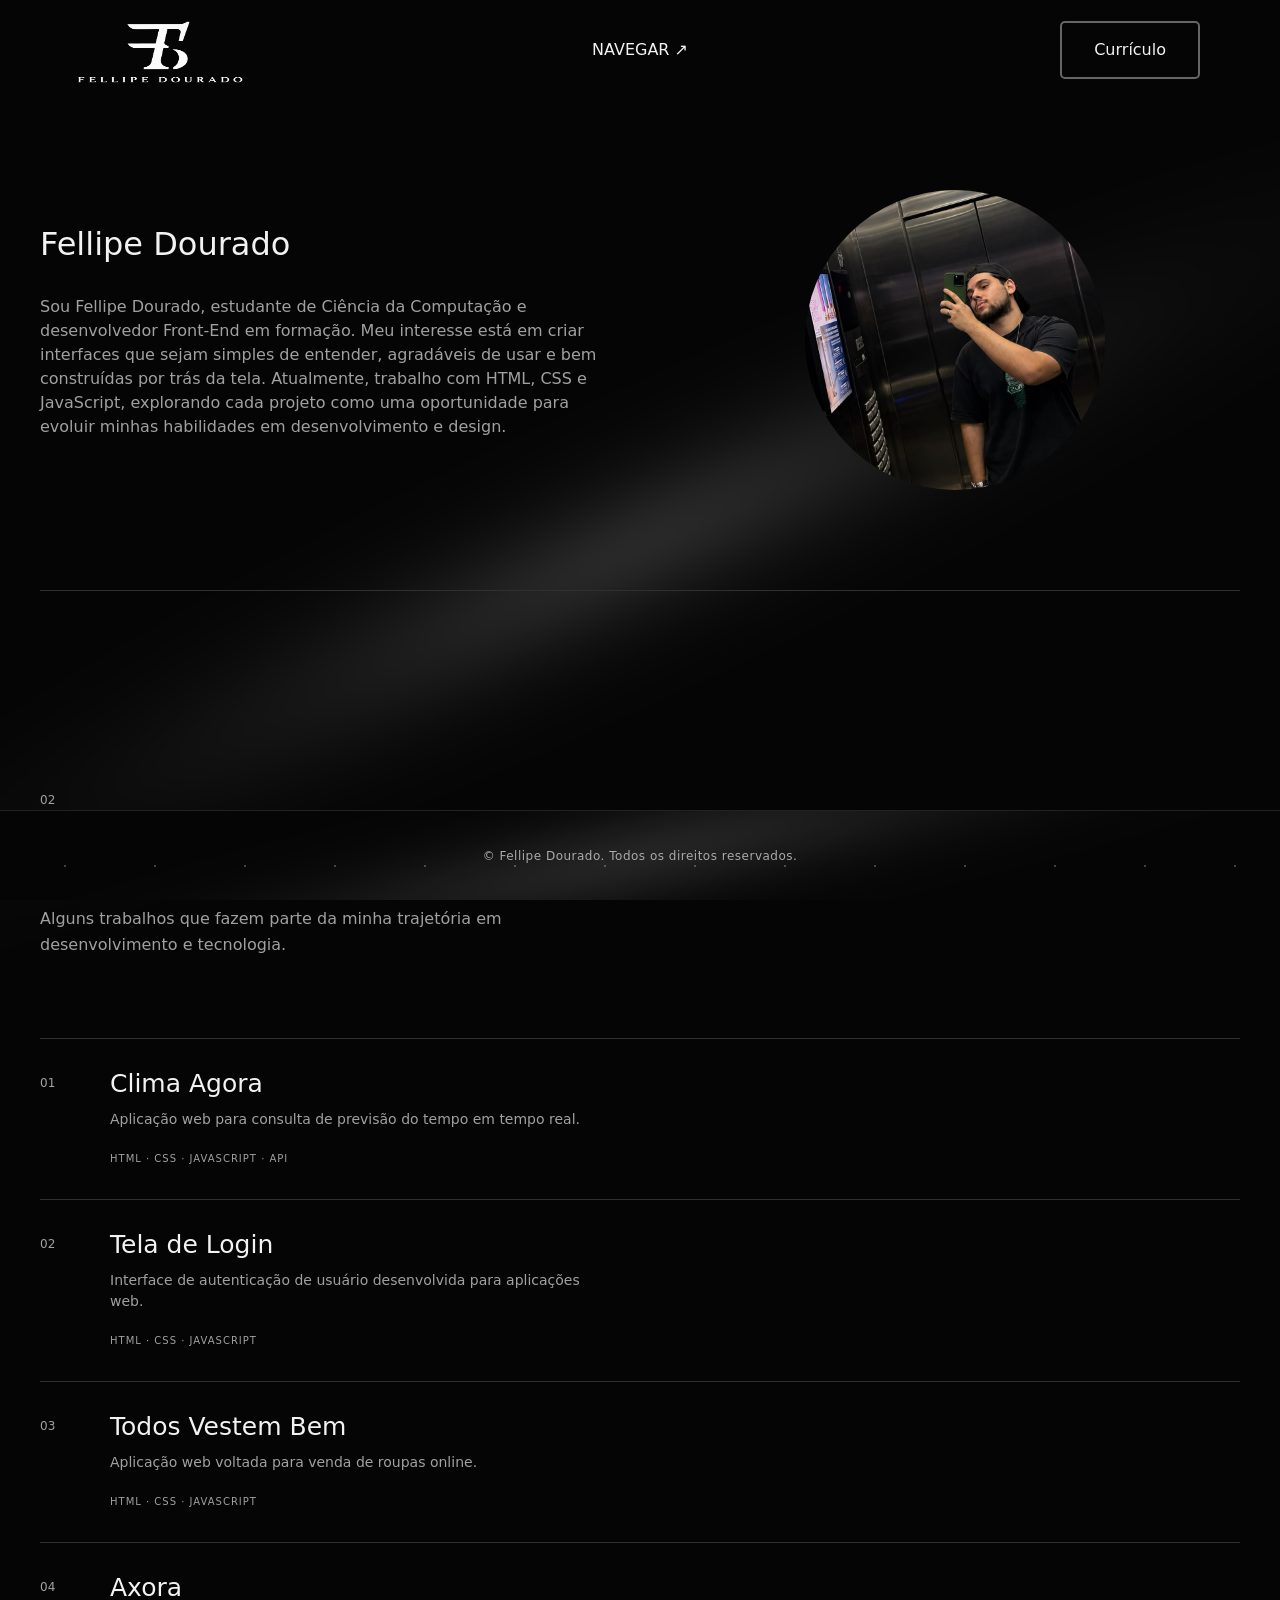
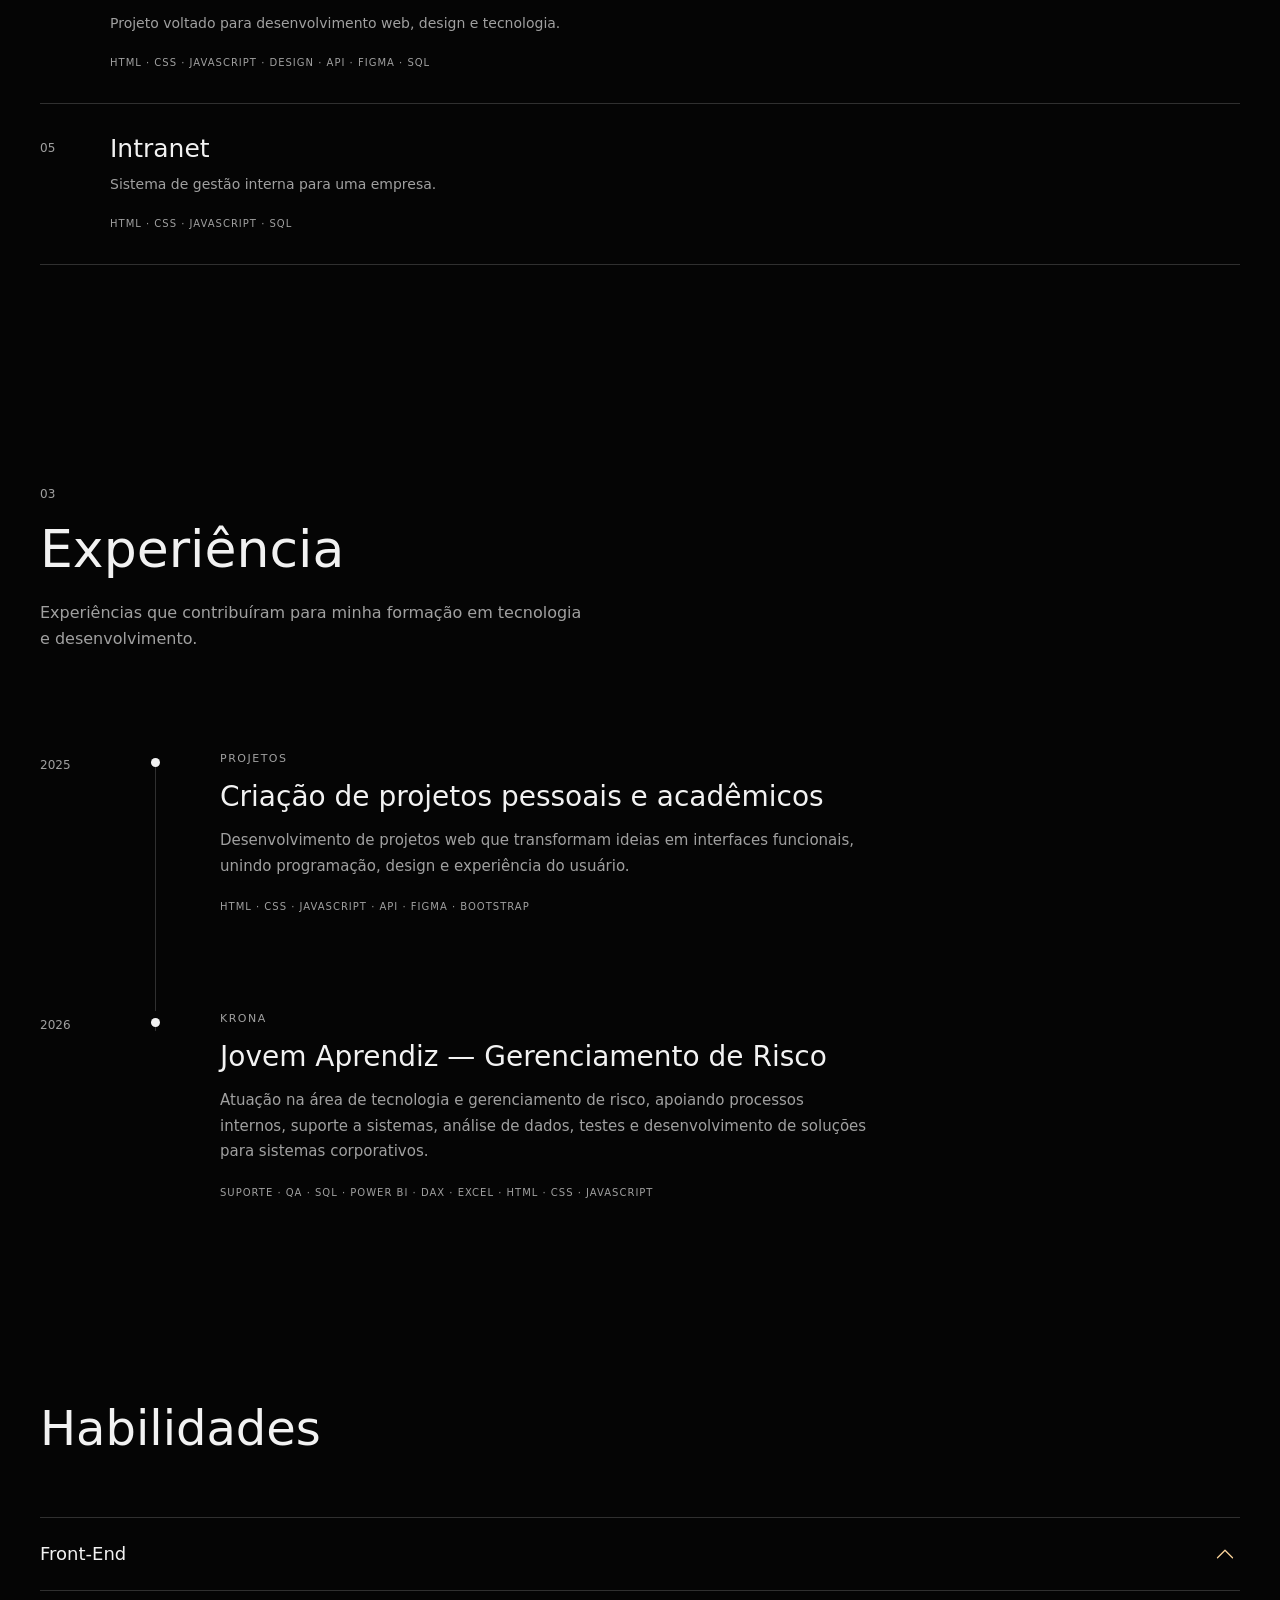
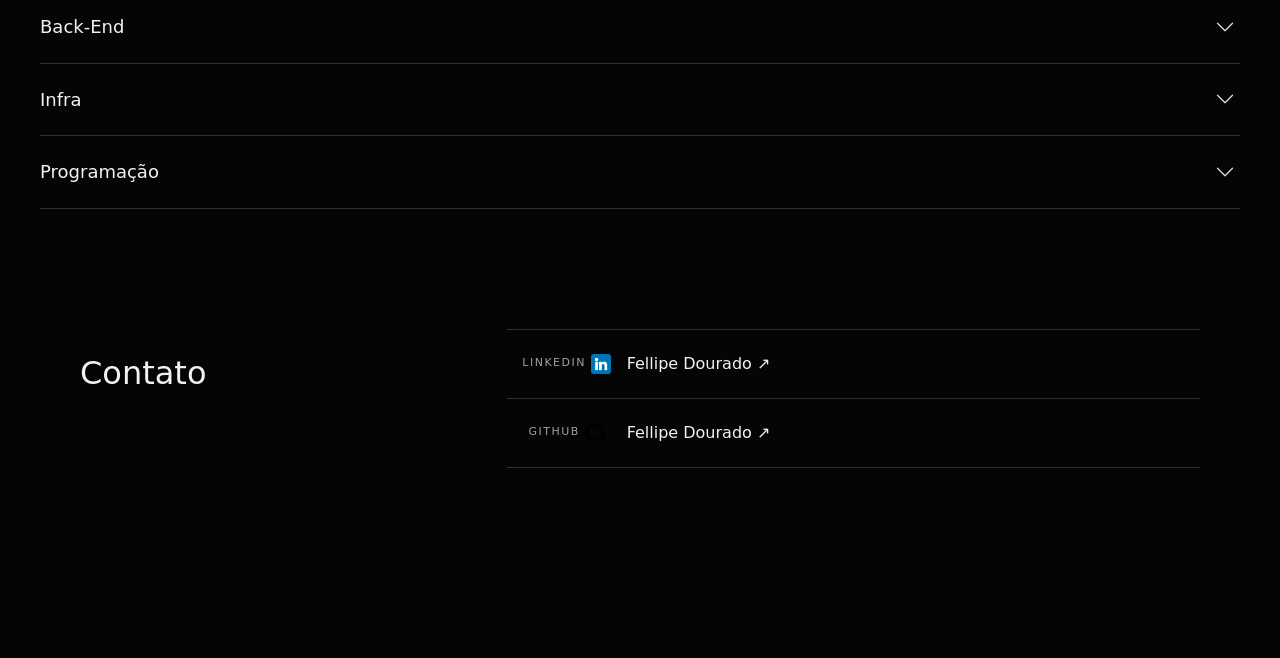
==== index.html @ dedada09 "feat: unificação da tela principal e separação do menu" ====
<!DOCTYPE html>
<html lang="pt-Br">
<head>
    <meta charset="UTF-8">
    <meta name="viewport" content="width=device-width, initial-scale=1.0">
    <link rel="stylesheet" href="./css/reset.css">
    <link rel="stylesheet" href="https://cdn.jsdelivr.net/npm/bootstrap@5.3.3/dist/css/bootstrap.min.css">
    <link rel="stylesheet" href="./css/style.css">
    <link rel="stylesheet" href="./css/habilidade.css">
    <link rel="stylesheet" href="./css/responsividade.css">

    <title>Portfólio</title>
</head>

<body>

<header> 
    <img class="logo" src="./assets/logo preta.png" alt="Logo do Portfólio">
     <button class="menu_botao" id="menuTrigger"> NAVEGAR
     <span>↗</span>
     </button>

      <nav class="menu" id="menu">
         <a href="index.html"> <span>01</span> SOBRE </a> 
         <a href="../html/projetos.html"> <span>02</span> PROJETOS </a>
          <a href="../html/experiencia.html"> <span>03</span> EXPERIÊNCIA </a>
           <a href="../html/habilidades.html"> <span>04</span> HABILIDADES </a>   
        </nav>
        <a class="curriculo" href="/curriculo/Fellipe_Dourado_-_Ciencia_da_Computacao.pdf" target="_blank" alt="curriculo">Currículo</a>
     </header>

    <main>
        <section class="sobre">

    <div class="sobre_texto">
        <h1>Fellipe Dourado</h1>
        <br>
        <p>
           Sou Fellipe Dourado, estudante de Ciência da Computação e desenvolvedor Front-End em formação. Meu interesse está em criar interfaces que sejam simples de entender, agradáveis de usar e bem construídas por trás da tela. Atualmente, trabalho com HTML, CSS e JavaScript, explorando cada projeto como uma oportunidade para evoluir minhas habilidades em desenvolvimento e design.
        </p>
    </div>
    <img 
        src="./assets/perfil.png" 
        alt="Foto de Fellipe Dourado"
        class="perfil">

</section>

    <section class="projetos">
        <div class="projetos_titulo">
            <span>02</span>
            <h2>Projetos</h2>
            <p>
                Alguns trabalhos que fazem parte da minha trajetória
                em desenvolvimento e tecnologia.
            </p>
        </div>

        <div class="projetos_lista">

            <a href="https://clima-agora-web.vercel.app/" class="projeto_item">
                <span class="projeto_numero">01</span>
                <div class="projeto_info">
                    <h3>Clima Agora</h3>
                    <p>
                        Aplicação web para consulta de previsão
                        do tempo em tempo real.
                    </p>
                    <span class="projeto_tecnologias">
                        HTML · CSS · JAVASCRIPT · API
                    </span>
                </div>
                <img
                    src="./assetsprojeto/projeto1.png"
                    alt="Projeto Clima Agora">

            </a>

            <a href="https://login-fellipe.vercel.app/" class="projeto_item">
                <span class="projeto_numero">02</span>
                <div class="projeto_info">
                    <h3>Tela de Login</h3>
                    <p>
                        Interface de autenticação de usuário
                        desenvolvida para aplicações web.
                    </p>
                    <span class="projeto_tecnologias">
                        HTML · CSS · JAVASCRIPT
                    </span>
                </div>
                <img
                    src="./assetsprojeto/projeto2.png"
                    alt="Projeto Tela de Login">
            </a>

            <a href="#" class="projeto_item">
                <span class="projeto_numero">03</span>
                <div class="projeto_info">
                    <h3>Todos Vestem Bem</h3>
                    <p>
                        Aplicação web voltada para venda
                        de roupas online.
                    </p>
                    <span class="projeto_tecnologias">
                        HTML · CSS · JAVASCRIPT
                    </span>
                </div>
                <img
                    src="./assetsprojeto/projeto4.png"
                    alt="Projeto Todos Vestem Bem">
            </a>

            <a href="https://axora-digital.vercel.app/" class="projeto_item">
                <span class="projeto_numero">04</span>
                <div class="projeto_info">
                    <h3>Axora</h3>
                    <p>
                        Projeto voltado para desenvolvimento
                        web, design e tecnologia.
                    </p>
                    <span class="projeto_tecnologias">
                        HTML · CSS · JAVASCRIPT · DESIGN · API · FIGMA · SQL
                    </span>
                </div>
                <img
                    src="./assetsprojeto/projeto3.png"
                    alt="Projeto Axora">
                 </a>

            <a href="#" class="projeto_item">
                <span class="projeto_numero">05</span>
                <div class="projeto_info">
                    <h3>Intranet</h3>
                    <p>
                        Sistema de gestão interna para
                        uma empresa.
                    </p>
                    <span class="projeto_tecnologias">
                        HTML · CSS · JAVASCRIPT · SQL
                    </span>
                </div>
                <img
                    src="./assetsprojeto/projeto5.png"
                    alt="Projeto Intranet">
            </a>
        </div>
    </section>

     <section class="experiencia">

        <div class="experiencia_titulo">
            <span>03</span>

            <h2>Experiência</h2>

            <p>
                Experiências que contribuíram para minha formação
                em tecnologia e desenvolvimento.
            </p>
        </div>


        <div class="experiencia_timeline">

            <div class="experiencia_item">

                <div class="experiencia_ano">
                    2025
                </div>

                <div class="experiencia_linha">
                    <span></span>
                </div>

                <div class="experiencia_conteudo">

                    <span class="experiencia_empresa">
                        PROJETOS
                    </span>

                    <h3>
                        Criação de projetos pessoais e acadêmicos
                    </h3>

                    <p>
                       Desenvolvimento de projetos web que transformam ideias em interfaces funcionais, unindo programação, design e experiência do usuário.
                    </p>

                    <div class="experiencia_tecnologias">
                     HTML · CSS · JAVASCRIPT · API · FIGMA · BOOTSTRAP
                    </div>

                </div>

            </div>


        <div class="experiencia_timeline">

            <div class="experiencia_item">

                <div class="experiencia_ano">
                    2026
                </div>

                <div class="experiencia_linha">
                    <span></span>
                </div>

                <div class="experiencia_conteudo">

                    <span class="experiencia_empresa">
                        KRONA
                    </span>

                    <h3>
                        Jovem Aprendiz — Gerenciamento de Risco
                    </h3>

                    <p>
                        Atuação na área de tecnologia e gerenciamento de risco, apoiando processos internos, suporte a sistemas, análise de dados, testes e desenvolvimento de soluções para sistemas corporativos.
                    </p>

                    <div class="experiencia_tecnologias">
                        SUPORTE · QA · SQL · POWER BI · DAX · EXCEL · HTML · CSS · JAVASCRIPT
                    </div>

                </div>

            </div>

    </section>

     <section class="apresentacao__conteudo">
      <h1 class="apresentacao__titulo">Habilidades</h1>

      <div class="accordion" id="accordionExample">

        <div class="accordion-item">
          <h2 class="accordion-header">
            <button class="accordion-button" type="button" data-bs-toggle="collapse" data-bs-target="#collapseFrontEnd"
              aria-expanded="true" aria-controls="collapseFrontEnd">
              Front-End
            </button>
          </h2>
          <div id="collapseFrontEnd" class="accordion-collapse collapse" data-bs-parent="#accordionExample">
            <div class="accordion-body">
              <div id="carouselFrontEnd" class="carousel slide" data-bs-ride="carousel" data-bs-interval="3000">
                <div class="carousel-inner">
                  <div class="carousel-item active">
                    <img src="./front-end/Captura de tela 2025-10-29 154836.png" class="d-block w-100" alt="Html e css">
                  </div>
                  <div class="carousel-item">
                    <img src="./front-end/Captura de tela 2025-10-29 155421.png" class="d-block w-100" alt="Html e css">
                  </div>
                  <div class="carousel-item">
                    <img src="./front-end/Captura de tela 2025-10-29 160005.png" class="d-block w-100" alt="Html e css">
                  </div>
                 <div class="carousel-item">
                    <img src="./front-end/Captura de tela 2025-10-29 160130.png" class="d-block w-100" alt="Html e css">
                  </div>
                </div>
                <button class="carousel-control-prev" type="button" data-bs-target="#carouselFrontEnd"
                  data-bs-slide="prev">
                  <span class="carousel-control-prev-icon" aria-hidden="true"></span>
                  <span class="visually-hidden">Previous</span>
                </button>
                <button class="carousel-control-next" type="button" data-bs-target="#carouselFrontEnd"
                  data-bs-slide="next">
                  <span class="carousel-control-next-icon" aria-hidden="true"></span>
                  <span class="visually-hidden">Next</span>
                </button>
              </div>
            </div>
          </div>
        </div>

        <div class="accordion-item">
          <h2 class="accordion-header">
            <button class="accordion-button collapsed" type="button" data-bs-toggle="collapse"
              data-bs-target="#collapseBackEnd" aria-expanded="false" aria-controls="collapseBackEnd">
              Back-End
            </button>
          </h2>
          <div id="collapseBackEnd" class="accordion-collapse collapse" data-bs-parent="#accordionExample">
            <div class="accordion-body">
              <div id="carouselBackEnd" class="carousel slide" data-bs-ride="carousel" data-bs-interval="3000">
                <div class="carousel-inner">
                  <div class="carousel-item active">
                    <img src="./back-end/Captura de tela 2025-10-29 162843.png" class="d-block w-100" alt="Python">
                  </div>
                  <div class="carousel-item">
                    <img src="./back-end/Captura de tela 2025-10-29 162901.png" class="d-block w-100" alt="Python">
                  </div>
                </div>
                <button class="carousel-control-prev" type="button" data-bs-target="#carouselBackEnd"
                  data-bs-slide="prev">
                  <span class="carousel-control-prev-icon" aria-hidden="true"></span>
                  <span class="visually-hidden">Previous</span>
                </button>
                <button class="carousel-control-next" type="button" data-bs-target="#carouselBackEnd"
                  data-bs-slide="next">
                  <span class="carousel-control-next-icon" aria-hidden="true"></span>
                  <span class="visually-hidden">Next</span>
                </button>
              </div>
            </div>
          </div>
        </div>

        <div class="accordion-item">
          <h2 class="accordion-header">
            <button class="accordion-button collapsed" type="button" data-bs-toggle="collapse"
              data-bs-target="#collapseInfra" aria-expanded="false" aria-controls="collapseInfra">
              Infra
            </button>
          </h2>
          <div id="collapseInfra" class="accordion-collapse collapse" data-bs-parent="#accordionExample">
            <div class="accordion-body">
              <div id="carouselInfra" class="carousel slide" data-bs-ride="carousel" data-bs-interval="3000">
                <div class="carousel-inner">
                  <div class="carousel-item active">
                    <img src="./infra/Captura de tela 2025-10-29 163323.png" class="d-block w-100" alt="Hardware">
                  </div>
                  <div class="carousel-item">
                    <img src="./infra/Captura de tela 2025-10-29 163337.png" class="d-block w-100" alt="Redes">
                  </div>
                <div class="carousel-item">
                    <img src="./infra/Captura de tela 2025-10-29 163347.png" class="d-block w-100" alt="Redes">
                  </div>
                <div class="carousel-item">
                    <img src="./infra/Captura de tela 2025-10-29 165647.png" class="d-block w-100" alt="Git e Github">
                  </div>
                </div>
                <button class="carousel-control-prev" type="button" data-bs-target="#carouselInfra"
                  data-bs-slide="prev">
                  <span class="carousel-control-prev-icon" aria-hidden="true"></span>
                  <span class="visually-hidden">Previous</span>
                </button>
                <button class="carousel-control-next" type="button" data-bs-target="#carouselInfra"
                  data-bs-slide="next">
                  <span class="carousel-control-next-icon" aria-hidden="true"></span>
                  <span class="visually-hidden">Next</span>
                </button>
              </div>
            </div>
          </div>
        </div>

        <div class="accordion-item">
          <h2 class="accordion-header">
            <button class="accordion-button collapsed" type="button" data-bs-toggle="collapse"
              data-bs-target="#collapseProgramacao" aria-expanded="false" aria-controls="collapseProgramacao">
              Programação
            </button>
          </h2>
          <div id="collapseProgramacao" class="accordion-collapse collapse" data-bs-parent="#accordionExample">
            <div class="accordion-body">
              <div id="carouselProgramacao" class="carousel slide" data-bs-ride="carousel" data-bs-interval="3000">
                <div class="carousel-inner">
                  <div class="carousel-item active">
                    <img src="./logica/Captura de tela 2025-10-29 165916.png" class="d-block w-100" alt="Logíca de Programação">
                  </div>
                  <div class="carousel-item">
                    <img src="./logica/Captura de tela 2025-10-29 165940.png" class="d-block w-100" alt="Logíca de Programação">
                  </div>
                <div class="carousel-item">
                    <img src="./logica/Captura de tela 2025-10-29 170003.png" class="d-block w-100" alt="Logíca de Programação">
                  </div>
                </div>
                <button class="carousel-control-prev" type="button" data-bs-target="#carouselProgramacao"
                  data-bs-slide="prev">
                  <span class="carousel-control-prev-icon" aria-hidden="true"></span>
                  <span class="visually-hidden">Previous</span>
                </button>
                <button class="carousel-control-next" type="button" data-bs-target="#carouselProgramacao"
                  data-bs-slide="next">
                  <span class="carousel-control-next-icon" aria-hidden="true"></span>
                  <span class="visually-hidden">Next</span>
                </button>
              </div>
            </div>
          </div>
        </div>

      </div>
    </section>

         <section id="contato" class="contato">
    <div class="contato_titulo">
        <h2>Contato</h2>
    </div>

    <div class="contato_links">
        <a href="https://www.linkedin.com/in/fedorado/" 
           target="_blank" 
           class="contato_item">

            <span>LINKEDIN <img class="icone" src="./assets/linkedin (1).png" alt="Logo do LinkedIn"></span>
            <p>Fellipe Dourado ↗</p>
        </a>
        <a href="https://github.com/FellipeDourado" 
           target="_blank" 
           class="contato_item">
        <span>GITHUB <img class="icone" src="./assets/github (1).png" alt="Logo do GitHub"></span>
            <p>Fellipe Dourado ↗</p>
        </a>

    </div>

  <script src="../script.js"></script>
  <script src="https://cdn.jsdelivr.net/npm/bootstrap@5.3.3/dist/js/bootstrap.bundle.min.js"
    integrity="sha384-YvpcrYf0tY3lHB60NNkmXc5s9fDVZLESaAA55NDzOxhy9GkcIdslK1eN7N6jIeHz"
    crossorigin="anonymous"></script>

</section>
    </main>
    <footer>
        <p>&copy; <span id="ano-atual"></span> Fellipe Dourado. Todos os direitos reservados.</p>
    </footer>

<script src="script.js"></script>
</body>
</html>
---- css/style.css ----
:root {
    --cor-primaria: #F2F2F2; /* texto */
    --cor-secundaria: #A0A0A0; /* texto secundário */
    --cor-terciaria-hover: #DADADA; /* segundaria */
    --cor-quaternaria: #303030; /* bordas */
    --cor-quaternaria-hover: #666666; /* bordas hover */
    --cor-quinaria: transparent; /* botões */
    --cor-quinaria-hover: #F2F2F2; /* botões hover */
    --cor-sextaria: #F2F2F2; /* texto botões */
    --cor-sextaria-hover: #050505; /* texto botões hover */
    --cor-settaria: #D0D0D0; /* links */
}

header {
    width: 100%;
    height: 100px;
    display: grid;
    grid-template-columns: 1fr 1fr 1fr;
    grid-template-rows: 100px;
}

body {
    min-height: 100vh;
    margin: 0;
    padding: 24px 32px;
}

body {
    position: relative;
    width: 100%;
    min-height: 100vh;
    margin: 0;
    padding: 0 40px 70px;
    background: #050505;
    color: #fff;
    overflow-x: hidden;
}

body::before {
    content: "";
    position: fixed;
    width: 160%;
    height: 280px;
    top: 45%;
    left: -30%;

    background:
        radial-gradient(
            ellipse at center,
            rgba(255, 255, 255, 0.18) 0%,
            rgba(180, 180, 180, 0.10) 25%,
            rgba(100, 100, 100, 0.05) 45%,
            transparent 70%
        );

    filter: blur(25px);
    transform: rotate(-25deg);
    pointer-events: none;
    z-index: -1;
}

.logo {
    grid-column: 1;
    grid-row: 1;
    align-self: center;
    justify-self: start;
    width: 240px;
    height: 105px;
    border-radius: 4%;
    background-color: transparent;
}

.curriculo {
    grid-column: 3;
    grid-row: 1;
    align-self: center;
    justify-self: end;
    margin: 0 70px 0 0;
    display: flex;
    justify-content: center;
    align-items: center;
    background-color: var(--cor-quinaria);
    color: var(--cor-sextaria);
    border: solid 2px var(--cor-quaternaria-hover);
    border-radius: 5px;
    text-decoration: none;
    text-align: center;
    padding: 15px 32px;
    font-size: 16px;
    cursor: pointer;
    transition:
        color 0.3s ease,
        background-color 0.3s ease,
        border-color 0.3s ease;
}

.curriculo:hover {
    color: var(--cor-sextaria-hover);
    background-color: var(--cor-quinaria-hover);
    border-color: var(--cor-quinaria-hover);
}

.menu_botao {
    grid-column: 2;
    grid-row: 1;
    align-self: center;
    justify-self: center;
    margin: 0;
    background-color: var(--cor-quinaria);
    color: var(--cor-sextaria);
    border: none;
    border-radius: 5px;
    text-decoration: none;
    text-align: center;
    padding: 15px 32px;
    font-size: 16px;
    cursor: pointer;
    justify-content: center;
    align-items: center;
    transition: color 0.3s ease;
}

.menu_botao:hover {
    color: var(--cor-terciaria-hover);
}

.menu {
    position: absolute;
    top: 95px;
    left: 50%;
    width: 300px;
    display: flex;
    flex-direction: column;
    transform: translateX(-50%);
    opacity: 0;
    visibility: hidden;
    transition:
        opacity 0.3s ease,
        visibility 0.3s ease;
    z-index: 5;
}

.menu.ativo {
    opacity: 1;
    visibility: visible;
}

.menu a {
    display: flex;
    align-items: center;
    gap: 15px;
    padding: 13px 0;
    border-bottom: 1px solid var(--cor-quaternaria);
    color: var(--cor-settaria);
    text-decoration: none;
    font-size: 14px;
    transition:
        padding-left 0.2s ease,
        color 0.2s ease;
}

.menu a:first-child {
    border-top: 1px solid var(--cor-quaternaria);
}

.menu a:hover {
    padding-left: 8px;
    color: var(--cor-terciaria-hover);
}

.menu a span {
    color: var(--cor-secundaria);
    font-size: 11px;
}

.sobre {
    display: grid;
    grid-template-columns: 1fr 1fr;
    align-items: center;
    gap: 60px;
    margin-top: 90px;
    padding-bottom: 100px;
    border-bottom: 1px solid var(--cor-quaternaria);
    margin-bottom: 100px;
}

h1 {
    grid-column: 1;
    color: var(--cor-primaria);
    font-size: 32px;
    font-weight: 500;
}

.sobre_texto {
    grid-column: 1;
    color: var(--cor-secundaria);
}

.perfil {
    grid-column: 2;
    width: 300px;
    height: 300px;
    object-fit: cover;
    border-radius: 50%;
    justify-self: center;
    align-self: center;
}

.contato {
    width: 100%;
    max-width: 1200px;
    margin: 0 auto;
    padding: 120px 40px;
    display: grid;
    grid-template-columns: 1fr 2fr;
    gap: 80px;
}

.contato_titulo {
    grid-column: 1;
}

.contato_titulo span {
    font-size: 12px;
    letter-spacing: 2px;
    color: var(--cor-secundaria);
}

.contato_titulo h2 {
    margin-top: 25px;
    color: var(--cor-primaria);
    font-size: 32px;
    font-weight: 500;
}

.contato_links {
    grid-column: 2;
    display: flex;
    flex-direction: column;
}

.contato_item {
    display: grid;
    grid-template-columns: 120px 1fr;
    align-items: center;
    padding: 22px 0;
    border-bottom: 1px solid var(--cor-quaternaria);
    color: var(--cor-primaria);
    text-decoration: none;
    transition:
        padding-left 0.25s ease,
        color 0.25s ease;
}

.contato_item:first-child {
    border-top: 1px solid var(--cor-quaternaria);
}

.contato_item:hover {
    padding-left: 10px;
    color: var(--cor-terciaria-hover);
}

.contato_item span {
    font-size: 11px;
    letter-spacing: 1.5px;
    color: var(--cor-secundaria);
    display: flex;
    align-items: center;
    justify-content: center;
}

.contato_item p {
    margin: 0;
    color: inherit;
    font-size: 16px;
}

.icone {
    width: 20px;
    height: 20px;
    margin-left: 5px;
}

.projetos {
    width: 100%;
    max-width: 1200px;
    margin: 0 auto;
    padding: 100px 0 120px;
}

.projetos_titulo {
    margin-bottom: 80px;
}

.projetos_titulo > span {
    display: block;
    margin-bottom: 15px;
    color: var(--cor-secundaria);
    font-size: 12px;
}

.projetos_titulo h2 {
    margin: 0 0 20px;
    color: var(--cor-primaria);
    font-size: 52px;
    font-weight: 500;
}

.projetos_titulo p {
    max-width: 550px;
    margin: 0;
    color: var(--cor-secundaria);
    font-size: 16px;
    line-height: 1.6;
}

.projetos_lista {
    width: 100%;
}

.projeto_item {
    position: relative;
    min-height: 160px;
    display: grid;
    grid-template-columns: 70px 1fr 50px;
    align-items: center;
    padding: 30px 0;
    border-top: 1px solid var(--cor-quaternaria);
    color: var(--cor-primaria);
    text-decoration: none;
    transition:
        padding 0.3s ease,
        color 0.3s ease;
}

.projeto_item:last-child {
    border-bottom: 1px solid var(--cor-quaternaria);
}

.projeto_item:hover {
    padding-left: 10px;
}

.projeto_numero {
    align-self: start;
    padding-top: 5px;
    color: var(--cor-secundaria);
    font-size: 12px;
}

.projeto_info h3 {
    margin: 0 0 10px;
    color: var(--cor-primaria);
    font-size: 25px;
    font-weight: 500;
}

.projeto_info p {
    max-width: 500px;
    margin: 0 0 15px;
    color: var(--cor-secundaria);
    font-size: 14px;
    line-height: 1.5;
}

.projeto_tecnologias {
    color: var(--cor-secundaria);
    font-size: 10px;
    letter-spacing: 1px;
}

.projeto_seta {
    justify-self: end;
    color: var(--cor-primaria);
    font-size: 22px;
    transition:
        transform 0.3s ease,
        color 0.3s ease;
}

.projeto_item:hover .projeto_seta {
    color: var(--cor-terciaria-hover);
    transform: translate(5px, -5px);
}

.projeto_item img {
    position: absolute;
    top: 50%;
    right: 80px;
    width: 300px;
    height: 190px;
    object-fit: cover;
    transform: translateY(-45%) rotate(2deg);
    opacity: 0;
    visibility: hidden;
    pointer-events: none;
    box-shadow: 0 15px 40px rgba(0, 0, 0, 0.15);
    transition:
        opacity 0.3s ease,
        transform 0.3s ease,
        visibility 0.3s ease;
    z-index: 2;
}

.projeto_item:hover img {
    opacity: 1;
    visibility: visible;
    transform: translateY(-50%) rotate(0deg);
}

.experiencia {
    width: 100%;
    max-width: 1200px;
    margin: 0 auto;
    padding: 100px 0 120px;
}

.experiencia_titulo {
    margin-bottom: 100px;
}

.experiencia_titulo > span {
    display: block;
    margin-bottom: 15px;
    color: var(--cor-secundaria);
    font-size: 12px;
}

.experiencia_titulo h2 {
    margin: 0 0 20px;
    color: var(--cor-primaria);
    font-size: 52px;
    font-weight: 500;
}

.experiencia_titulo p {
    max-width: 550px;
    margin: 0;
    color: var(--cor-secundaria);
    font-size: 16px;
    line-height: 1.6;
}

.experiencia_timeline {
    width: 100%;
}

.experiencia_item {
    display: grid;
    grid-template-columns: 100px 30px 1fr;
    min-height: 260px;
}

.experiencia_ano {
    padding-top: 5px;
    color: var(--cor-secundaria);
    font-size: 12px;
}

.experiencia_linha {
    position: relative;
    display: flex;
    justify-content: center;
}

.experiencia_linha::before {
    content: "";
    position: absolute;
    top: 10px;
    bottom: 0;
    width: 1px;
    background-color: var(--cor-quaternaria);
}

.experiencia_item:last-child .experiencia_linha::before {
    bottom: auto;
    height: 10px;
}

.experiencia_linha span {
    position: relative;
    width: 9px;
    height: 9px;
    margin-top: 7px;
    background-color: var(--cor-primaria);
    border-radius: 50%;
    z-index: 1;
}

.experiencia_conteudo {
    padding: 0 0 80px 50px;
}

.experiencia_empresa {
    display: block;
    margin-bottom: 12px;
    color: var(--cor-secundaria);
    font-size: 11px;
    letter-spacing: 1.5px;
}

.experiencia_conteudo h3 {
    margin: 0 0 15px;
    color: var(--cor-primaria);
    font-size: 28px;
    font-weight: 500;
}

.experiencia_conteudo p {
    max-width: 650px;
    margin: 0 0 20px;
    color: var(--cor-secundaria);
    font-size: 15px;
    line-height: 1.7;
}

.experiencia_tecnologias {
    color: var(--cor-secundaria);
    font-size: 10px;
    letter-spacing: 1px;
}

footer {
    position: fixed;
    bottom: 0;
    left: 0;
    width: 100%;
    height: 90px;

    display: flex;
    align-items: center;
    justify-content: center;

    overflow: hidden;

    background: #050505;
    border-top: 1px solid #222;

    z-index: 10;
}

footer::before {
    content: "";
    position: absolute;
    width: 150%;
    height: 180px;
    top: -45px;
    left: -25%;

    background:
        radial-gradient(
            ellipse at center,
            rgba(255, 255, 255, 0.18) 0%,
            rgba(180, 180, 180, 0.09) 25%,
            rgba(100, 100, 100, 0.04) 45%,
            transparent 70%
        );

    filter: blur(20px);
    transform: rotate(-12deg);

    pointer-events: none;
}

footer::after {
    content: "";
    position: absolute;
    inset: 0;

    background-image:
        radial-gradient(circle, rgba(255,255,255,.8) 1px, transparent 1px),
        radial-gradient(circle, rgba(255,255,255,.5) 1px, transparent 1px),
        radial-gradient(circle, rgba(255,255,255,.3) 1px, transparent 1px);

    background-size:
        90px 90px,
        150px 150px,
        220px 220px;

    background-position:
        20px 10px,
        70px 40px,
        120px 20px;

    opacity: 0.3;

    pointer-events: none;
}

footer p {
    position: relative;
    z-index: 2;

    margin: 0;

    color: #aaa;
    font-size: 12px;
    letter-spacing: 0.5px;
}
---- css/habilidade.css ----
:root {
    --cor-primaria: #F2F2F2; /* texto */
    --cor-secundaria: #A0A0A0; /* texto secundário */
    --cor-terciaria-hover: #DADADA; /* secundária */
    --cor-quaternaria: #303030; /* bordas */
    --cor-quaternaria-hover: #666666; /* bordas hover */
    --cor-quinaria: transparent; /* botões */
    --cor-quinaria-hover: #F2F2F2; /* botões hover */
    --cor-sextaria: #F2F2F2; /* texto botões */
    --cor-sextaria-hover: #050505; /* texto botões hover */
    --cor-settaria: #D0D0D0; /* links */
}

* {
    box-sizing: border-box;
}

body {
    width: 100%;
    min-height: 100vh;
    margin: 0;
    padding: 0 40px 70px;
}

body {
    position: relative;
    width: 100%;
    min-height: 100vh;
    margin: 0;
    padding: 0 40px 70px;
    background: #050505;
    color: #fff;
    overflow-x: hidden;
}

body::before {
    content: "";
    position: fixed;
    width: 160%;
    height: 280px;
    top: 45%;
    left: -30%;

    background:
        radial-gradient(
            ellipse at center,
            rgba(255, 255, 255, 0.18) 0%,
            rgba(180, 180, 180, 0.10) 25%,
            rgba(100, 100, 100, 0.05) 45%,
            transparent 70%
        );

    filter: blur(25px);
    transform: rotate(-25deg);
    pointer-events: none;
    z-index: -1;
}

header {
    position: relative;
    width: 100%;
    height: 100px;
    display: grid;
    grid-template-columns: 1fr 1fr 1fr;
    align-items: center;
}

.logo {
    grid-column: 1;
    justify-self: start;
    width: 240px;
    height: 105px;
    border-radius: 4%;
}

.menu_botao {
    grid-column: 2;
    grid-row: 1;
    align-self: center;
    justify-self: center;
    margin: 0;
    background-color: var(--cor-quinaria);
    color: var(--cor-sextaria);
    border: none;
    border-radius: 5px;
    text-decoration: none;
    text-align: center;
    padding: 15px 32px;
    font-size: 16px;
    cursor: pointer;
    justify-content: center;
    align-items: center;
    transition:
        color 0.3s ease,
        background-color 0.3s ease;
}

.menu_botao:hover {
    color: var(--cor-terciaria-hover);
}

.curriculo {
    grid-column: 3;
    justify-self: end;
    display: flex;
    align-items: center;
    justify-content: center;
    margin: 0 40px 0 0;
    padding: 15px 32px;
    background-color: var(--cor-quinaria);
    border: 2px solid var(--cor-quaternaria-hover);
    border-radius: 5px;
    color: var(--cor-sextaria);
    font-family: inherit;
    font-size: 16px;
    text-decoration: none;
    cursor: pointer;
    transition:
        color 0.3s ease,
        background-color 0.3s ease,
        border-color 0.3s ease;
}

.curriculo:hover {
    background-color: var(--cor-quinaria-hover);
    border-color: var(--cor-quinaria-hover);
    color: var(--cor-sextaria-hover);
}

.menu {
    position: absolute;
    top: 100px;
    left: 50%;
    width: 300px;
    display: flex;
    flex-direction: column;
    transform: translateX(-50%);
    opacity: 0;
    visibility: hidden;
    transition:
        opacity 0.3s ease,
        visibility 0.3s ease;
    z-index: 5;
}

.menu.ativo {
    opacity: 1;
    visibility: visible;
}

.menu a {
    display: flex;
    align-items: center;
    gap: 15px;
    padding: 13px 0;
    border-bottom: 1px solid var(--cor-quaternaria);
    color: var(--cor-settaria);
    font-size: 14px;
    text-decoration: none;
    transition:
        padding-left 0.2s ease,
        color 0.2s ease;
}

.menu a:first-child {
    border-top: 1px solid var(--cor-quaternaria);
}

.menu a:hover {
    padding-left: 8px;
    color: var(--cor-terciaria-hover);
}

.menu a span {
    color: var(--cor-secundaria);
    font-size: 11px;
}

.apresentacao {
    width: 100%;
    max-width: 1200px;
    margin: 0 auto;
    padding: 100px 0 120px;
}

.apresentacao__conteudo {
    width: 100%;
}

.apresentacao__titulo {
    margin: 0 0 60px;
    color: var(--cor-primaria);
    font-size: 48px;
    font-weight: 500;
}

.accordion {
    width: 100%;
}

.accordion-item {
    background-color: transparent !important;
    border: none !important;
    border-top: 1px solid var(--cor-quaternaria) !important;
    border-radius: 0 !important;
}

.accordion-item:last-child {
    border-bottom: 1px solid var(--cor-quaternaria) !important;
}

.carousel-item img {
    display: block;
    width: 70%;
    max-height: 350px;
    margin: 0 auto;
    object-fit: contain;
}

.accordion-button {
    position: relative;

    padding: 25px 0 !important;

    background-color: transparent !important;
    color: var(--cor-primaria) !important;

    box-shadow: none !important;

    font-size: 18px;
    font-weight: 400;

    transition:
        color 0.3s ease,
        padding-left 0.3s ease;
}

.accordion-button:hover {
    color: var(--cor-terciaria-hover) !important;
    padding-left: 8px !important;
}

.accordion-button:not(.collapsed) {
    background-color: transparent !important;
    color: var(--cor-primaria) !important;
    box-shadow: none !important;
}

.accordion-button:not(.collapsed):hover {
    color: var(--cor-terciaria-hover) !important;
}

.accordion-button::after {
    margin-right: 5px;

    background-image: var(--bs-accordion-btn-icon) !important;

    filter: invert(1);

    transition: transform 0.3s ease;
}

.accordion-button:not(.collapsed)::after {
    background-image: var(--bs-accordion-btn-active-icon) !important;
    filter: invert(1);
}

.accordion-body {
    padding: 10px 0 40px !important;

    background-color: transparent !important;
    color: var(--cor-secundaria);

    font-size: 14px;
    line-height: 1.6;
}

footer {
    position: fixed;
    bottom: 0;
    left: 0;
    width: 100%;
    height: 90px;

    display: flex;
    align-items: center;
    justify-content: center;

    overflow: hidden;

    background: #050505;
    border-top: 1px solid #222;

    z-index: 10;
}

footer::before {
    content: "";
    position: absolute;
    width: 150%;
    height: 180px;
    top: -45px;
    left: -25%;

    background:
        radial-gradient(
            ellipse at center,
            rgba(255, 255, 255, 0.18) 0%,
            rgba(180, 180, 180, 0.09) 25%,
            rgba(100, 100, 100, 0.04) 45%,
            transparent 70%
        );

    filter: blur(20px);
    transform: rotate(-12deg);

    pointer-events: none;
}

footer::after {
    content: "";
    position: absolute;
    inset: 0;

    background-image:
        radial-gradient(circle, rgba(255,255,255,.8) 1px, transparent 1px),
        radial-gradient(circle, rgba(255,255,255,.5) 1px, transparent 1px),
        radial-gradient(circle, rgba(255,255,255,.3) 1px, transparent 1px);

    background-size:
        90px 90px,
        150px 150px,
        220px 220px;

    background-position:
        20px 10px,
        70px 40px,
        120px 20px;

    opacity: 0.3;

    pointer-events: none;
}

footer p {
    position: relative;
    z-index: 2;

    margin: 0;

    color: #aaa;
    font-size: 12px;
    letter-spacing: 0.5px;
}
---- css/responsividade.css ----
*,
*::before,
*::after {
    box-sizing: border-box;
}

html {
    width: 100%;
    overflow-x: hidden;
}

body {
    width: 100%;
    max-width: 100%;
    overflow-x: hidden;
}

img {
    max-width: 100%;
}

header {
    width: 100%;
    max-width: 100%;
    transition: margin-bottom 0.3s ease;
}

.menu {
    max-width: calc(100vw - 40px);
}

.projetos,
.experiencia,
.apresentacao,
.contato {
    width: 100%;
    max-width: 1200px;
    margin-left: auto;
    margin-right: auto;
}


/* HEADER */

@media (max-width: 1024px) {

    body {
        padding-left: 30px;
        padding-right: 30px;
    }

    header {
        height: 90px;
        grid-template-columns: minmax(0, 1fr) auto auto;
        column-gap: 15px;
    }

    .logo {
        grid-column: 1;
        width: 190px;
        height: auto;
        justify-self: start;
    }

    .menu_botao {
        grid-column: 2;
        grid-row: 1;
        justify-self: center;
        padding: 12px 20px;
        font-size: 15px;
        white-space: nowrap;
    }

    .curriculo {
        grid-column: 3;
        grid-row: 1;
        justify-self: end;
        margin: 0;
        padding: 12px 20px;
        font-size: 15px;
        white-space: nowrap;
    }

    .menu {
        top: 90px;
    }

    header:has(.menu.ativo) {
        margin-bottom: 260px;
    }


    /* SOBRE */

    .sobre {
        width: 100%;
        gap: 50px;
    }

    .perfil {
        width: 260px;
        height: 260px;
    }


    /* PROJETOS */

    .projetos {
        padding-top: 80px;
        padding-bottom: 100px;
    }

    .projetos_titulo {
        margin-bottom: 70px;
    }

    .projetos_titulo h2 {
        font-size: 46px;
    }

    .projeto_item {
        grid-template-columns: 60px minmax(0, 1fr) 40px;
    }

    .projeto_item img {
        width: 220px;
        height: 145px;
        right: 40px;
    }


    /* EXPERIÊNCIA */

    .experiencia {
        padding-top: 80px;
        padding-bottom: 100px;
    }

    .experiencia_titulo {
        margin-bottom: 80px;
    }

    .experiencia_titulo h2 {
        font-size: 46px;
    }

    .experiencia_item {
        grid-template-columns: 80px 25px minmax(0, 1fr);
    }

    .experiencia_conteudo {
        padding-left: 35px;
    }


    /* HABILIDADES */

    .apresentacao {
        padding-top: 80px;
        padding-bottom: 100px;
    }

    .apresentacao__titulo {
        font-size: 44px;
    }

    .carousel-item img {
        width: 55%;
        max-height: 280px;
    }


    /* CONTATO */

    .contato {
        padding-top: 80px;
        padding-bottom: 100px;
        gap: 60px;
    }
}


/* CELULAR */

@media (max-width: 768px) {

    body {
        padding-left: 20px;
        padding-right: 20px;
        padding-bottom: 70px;
    }


    /* HEADER */

    header {
        height: 80px;
        grid-template-columns: minmax(0, 1fr) auto auto;
        column-gap: 8px;
    }

    .logo {
        grid-column: 1;
        width: 145px;
        height: auto;
        justify-self: start;
    }

    .menu_botao {
        grid-column: 2;
        grid-row: 1;
        justify-self: center;
        padding: 9px 11px;
        font-size: 13px;
        white-space: nowrap;
    }

    .curriculo {
        display: flex;
        grid-column: 3;
        grid-row: 1;
        justify-self: end;
        margin: 0;
        padding: 9px 11px;
        font-size: 13px;
        white-space: nowrap;
    }

    .menu {
        top: 80px;
        right: 0;
        left: auto;
        width: 240px;
        max-width: calc(100vw - 40px);
        transform: none;
    }

    .menu a {
        gap: 10px;
        padding: 13px 0;
        font-size: 13px;
    }

    header:has(.menu.ativo) {
        margin-bottom: 250px;
    }


    /* SOBRE */

    .sobre {
        width: 100%;
        display: flex;
        flex-direction: column;
        align-items: stretch;
        gap: 40px;
        margin-top: 60px;
        padding-bottom: 70px;
        margin-bottom: 60px;
    }

    .sobre > * {
        max-width: 100%;
    }

    h1 {
        font-size: 30px;
        line-height: 1.15;
    }

    .sobre_texto {
        max-width: 100%;
        font-size: 15px;
        line-height: 1.7;
    }

    .perfil {
        width: 220px;
        height: 220px;
        align-self: center;
    }


    /* PROJETOS */

    .projetos {
        width: 100%;
        padding-top: 70px;
        padding-bottom: 100px;
    }

    .projetos_titulo {
        width: 100%;
        margin-bottom: 55px;
    }

    .projetos_titulo h2 {
        font-size: 40px;
        line-height: 1.1;
    }

    .projetos_titulo p {
        max-width: 100%;
        font-size: 14px;
        line-height: 1.7;
    }

    .projetos_lista {
        width: 100%;
    }

    .projeto_item {
        width: 100%;
        min-height: 0;
        grid-template-columns: 35px minmax(0, 1fr) 25px;
        gap: 10px;
        padding: 25px 0;
    }

    .projeto_item:hover {
        padding-left: 0;
    }

    .projeto_numero {
        font-size: 10px;
    }

    .projeto_info {
        min-width: 0;
    }

    .projeto_info h3 {
        font-size: 21px;
        line-height: 1.25;
    }

    .projeto_info p {
        max-width: 100%;
        font-size: 13px;
        line-height: 1.6;
    }

    .projeto_tecnologias {
        display: block;
        max-width: 100%;
        font-size: 8px;
        line-height: 1.6;
        overflow-wrap: anywhere;
    }

    .projeto_seta {
        font-size: 17px;
    }

    .projeto_item img {
        display: none;
    }


    /* EXPERIÊNCIA */

    .experiencia {
        width: 100%;
        padding-top: 70px;
        padding-bottom: 100px;
    }

    .experiencia_titulo {
        width: 100%;
        margin-bottom: 70px;
    }

    .experiencia_titulo h2 {
        font-size: 40px;
        line-height: 1.1;
    }

    .experiencia_titulo p {
        max-width: 100%;
        font-size: 14px;
        line-height: 1.7;
    }

    .experiencia_timeline {
        width: 100%;
    }

    .experiencia_item {
        width: 100%;
        grid-template-columns: 45px 15px minmax(0, 1fr);
        min-height: 0;
    }

    .experiencia_ano {
        padding-top: 4px;
        font-size: 10px;
    }

    .experiencia_linha {
        width: 15px;
    }

    .experiencia_linha span {
        width: 8px;
        height: 8px;
    }

    .experiencia_conteudo {
        min-width: 0;
        padding: 0 0 60px 20px;
    }

    .experiencia_empresa {
        margin-bottom: 10px;
        font-size: 9px;
        letter-spacing: 1.2px;
    }

    .experiencia_conteudo h3 {
        font-size: 21px;
        line-height: 1.35;
    }

    .experiencia_conteudo p {
        max-width: 100%;
        font-size: 13px;
        line-height: 1.7;
    }

    .experiencia_tecnologias {
        max-width: 100%;
        font-size: 8px;
        line-height: 1.6;
        overflow-wrap: anywhere;
    }


    /* HABILIDADES */

    .apresentacao {
        width: 100%;
        padding-top: 70px;
        padding-bottom: 100px;
    }

    .apresentacao__conteudo {
        width: 100%;
    }

    .apresentacao__titulo {
        margin-bottom: 45px;
        font-size: 40px;
        line-height: 1.1;
    }

    .accordion {
        width: 100%;
    }

    .accordion-button {
        padding: 21px 0 !important;
        font-size: 16px;
        line-height: 1.4;
    }

    .accordion-body {
        padding: 10px 0 30px !important;
        font-size: 13px;
        line-height: 1.7;
    }

    .carousel {
        width: 100%;
    }

    .carousel-item img {
        width: 65%;
        max-width: 65%;
        max-height: 220px;
        height: auto;
    }


    /* CONTATO */

    .contato {
        width: 100%;
        display: flex;
        flex-direction: column;
        gap: 50px;
        padding-top: 70px;
        padding-bottom: 100px;
    }

    .contato_titulo {
        width: 100%;
    }

    .contato_titulo h2 {
        margin-top: 20px;
        font-size: 30px;
        line-height: 1.15;
    }

    .contato_item {
        width: 100%;
        grid-template-columns: 85px minmax(0, 1fr);
        gap: 15px;
        padding: 20px 0;
    }

    .contato_item p {
        min-width: 0;
        font-size: 14px;
        overflow-wrap: anywhere;
        word-break: break-word;
    }


    /* FOOTER */

    footer {
        width: 100%;
        height: 70px;
        padding: 15px 20px;
    }

    footer p {
        max-width: 100%;
        font-size: 10px;
        line-height: 1.4;
        text-align: center;
    }
}


/* CELULAR PEQUENO */

@media (max-width: 480px) {

    body {
        padding-left: 15px;
        padding-right: 15px;
        padding-bottom: 65px;
    }


    /* HEADER */

    header {
        height: 75px;
        grid-template-columns: minmax(0, 1fr) auto auto;
        column-gap: 5px;
    }

    .logo {
        grid-column: 1;
        width: 115px;
        height: auto;
        justify-self: start;
    }

    .menu_botao {
        grid-column: 2;
        grid-row: 1;
        justify-self: center;
        padding: 8px 8px;
        font-size: 11px;
        white-space: nowrap;
    }

    .curriculo {
        display: flex;
        grid-column: 3;
        grid-row: 1;
        justify-self: end;
        margin: 0;
        padding: 8px 8px;
        font-size: 11px;
        white-space: nowrap;
    }

    .menu {
        top: 75px;
        right: 0;
        width: 210px;
        max-width: calc(100vw - 30px);
    }

    header:has(.menu.ativo) {
        margin-bottom: 235px;
    }


    /* SOBRE */

    .sobre {
        gap: 30px;
        margin-top: 50px;
        padding-bottom: 60px;
        margin-bottom: 50px;
    }

    h1 {
        font-size: 27px;
    }

    .sobre_texto {
        font-size: 14px;
        line-height: 1.65;
    }

    .perfil {
        width: 190px;
        height: 190px;
    }


    /* PROJETOS */

    .projetos {
        padding-top: 60px;
        padding-bottom: 90px;
    }

    .projetos_titulo {
        margin-bottom: 45px;
    }

    .projetos_titulo h2 {
        font-size: 34px;
    }

    .projetos_titulo p {
        font-size: 13px;
    }

    .projeto_item {
        grid-template-columns: 25px minmax(0, 1fr) 20px;
        gap: 8px;
        padding: 22px 0;
    }

    .projeto_info h3 {
        font-size: 19px;
    }

    .projeto_info p {
        font-size: 12px;
        line-height: 1.55;
    }

    .projeto_tecnologias {
        font-size: 7px;
    }

    .projeto_seta {
        font-size: 15px;
    }


    /* EXPERIÊNCIA */

    .experiencia {
        padding-top: 60px;
        padding-bottom: 90px;
    }

    .experiencia_titulo {
        margin-bottom: 60px;
    }

    .experiencia_titulo h2 {
        font-size: 34px;
    }

    .experiencia_titulo p {
        font-size: 13px;
    }

    .experiencia_item {
        grid-template-columns: 38px 12px minmax(0, 1fr);
    }

    .experiencia_ano {
        font-size: 9px;
    }

    .experiencia_linha {
        width: 12px;
    }

    .experiencia_linha span {
        width: 7px;
        height: 7px;
    }

    .experiencia_conteudo {
        padding-left: 18px;
        padding-bottom: 50px;
    }

    .experiencia_empresa {
        font-size: 8px;
    }

    .experiencia_conteudo h3 {
        font-size: 19px;
    }

    .experiencia_conteudo p {
        font-size: 12px;
        line-height: 1.65;
    }

    .experiencia_tecnologias {
        font-size: 7px;
    }


    /* HABILIDADES */

    .apresentacao {
        padding-top: 60px;
        padding-bottom: 90px;
    }

    .apresentacao__titulo {
        margin-bottom: 40px;
        font-size: 34px;
    }

    .accordion-button {
        padding: 19px 0 !important;
        font-size: 15px;
    }

    .accordion-body {
        font-size: 12px;
    }

    .carousel-item img {
        width: 80%;
        max-width: 80%;
        max-height: 180px;
    }


    /* CONTATO */

    .contato {
        padding-top: 60px;
        padding-bottom: 90px;
        gap: 40px;
    }

    .contato_titulo h2 {
        font-size: 27px;
    }

    .contato_item {
        grid-template-columns: 70px minmax(0, 1fr);
        gap: 10px;
        padding: 18px 0;
    }

    .contato_item span {
        font-size: 8px;
    }

    .contato_item p {
        font-size: 12px;
    }

    .icone {
        width: 17px;
        height: 17px;
    }


    /* FOOTER */

    footer {
        height: 65px;
        padding: 12px 15px;
    }

    footer p {
        font-size: 9px;
    }
}


/* CELULAR MUITO PEQUENO */

@media (max-width: 360px) {

    body {
        padding-left: 12px;
        padding-right: 12px;
    }


    /* HEADER */

    header {
        height: 70px;
        grid-template-columns: minmax(0, 1fr) auto auto;
        column-gap: 4px;
    }

    .logo {
        width: 100px;
    }

    .menu_botao {
        padding: 7px 6px;
        font-size: 10px;
    }

    .curriculo {
        padding: 7px 6px;
        font-size: 10px;
    }

    .menu {
        top: 70px;
        max-width: calc(100vw - 24px);
    }

    header:has(.menu.ativo) {
        margin-bottom: 225px;
    }


    /* SOBRE */

    h1 {
        font-size: 25px;
    }

    .sobre_texto {
        font-size: 13px;
    }

    .perfil {
        width: 170px;
        height: 170px;
    }


    /* PROJETOS */

    .projetos_titulo h2 {
        font-size: 31px;
    }

    .projeto_item {
        grid-template-columns: 22px minmax(0, 1fr) 18px;
        gap: 6px;
    }

    .projeto_info h3 {
        font-size: 18px;
    }

    .projeto_info p {
        font-size: 11px;
    }

    .projeto_tecnologias {
        font-size: 6px;
    }


    /* EXPERIÊNCIA */

    .experiencia_titulo h2 {
        font-size: 31px;
    }

    .experiencia_item {
        grid-template-columns: 35px 10px minmax(0, 1fr);
    }

    .experiencia_conteudo {
        padding-left: 15px;
    }

    .experiencia_conteudo h3 {
        font-size: 18px;
    }

    .experiencia_conteudo p {
        font-size: 11px;
    }


    /* HABILIDADES */

    .apresentacao__titulo {
        font-size: 31px;
    }

    .accordion-button {
        font-size: 14px;
    }

    .accordion-body {
        font-size: 11px;
    }

    .carousel-item img {
        width: 85%;
        max-width: 85%;
        max-height: 160px;
    }


    /* CONTATO */

    .contato_titulo h2 {
        font-size: 25px;
    }

    .contato_item {
        grid-template-columns: 65px minmax(0, 1fr);
    }

    .contato_item p {
        font-size: 11px;
    }


    /* FOOTER */

    footer {
        height: 65px;
        padding: 10px 12px;
    }

    footer p {
        font-size: 8px;
    }
}
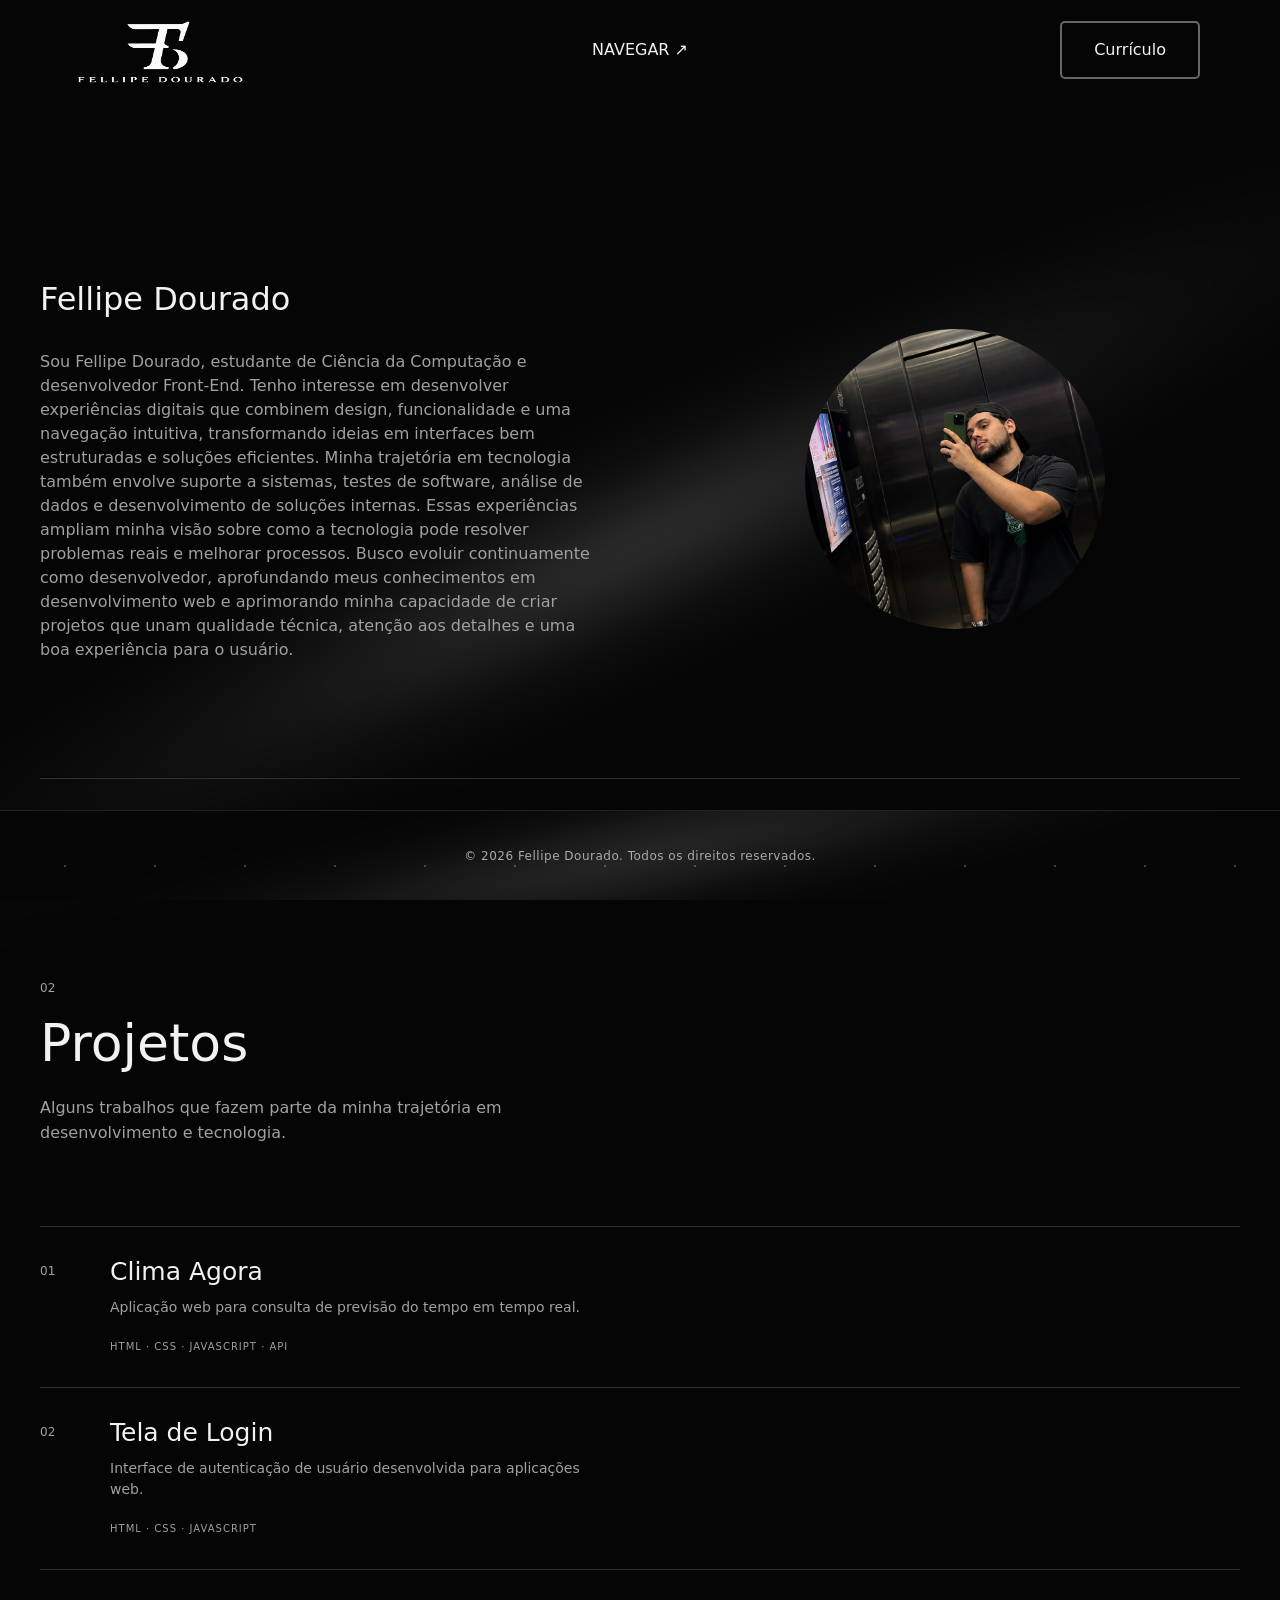
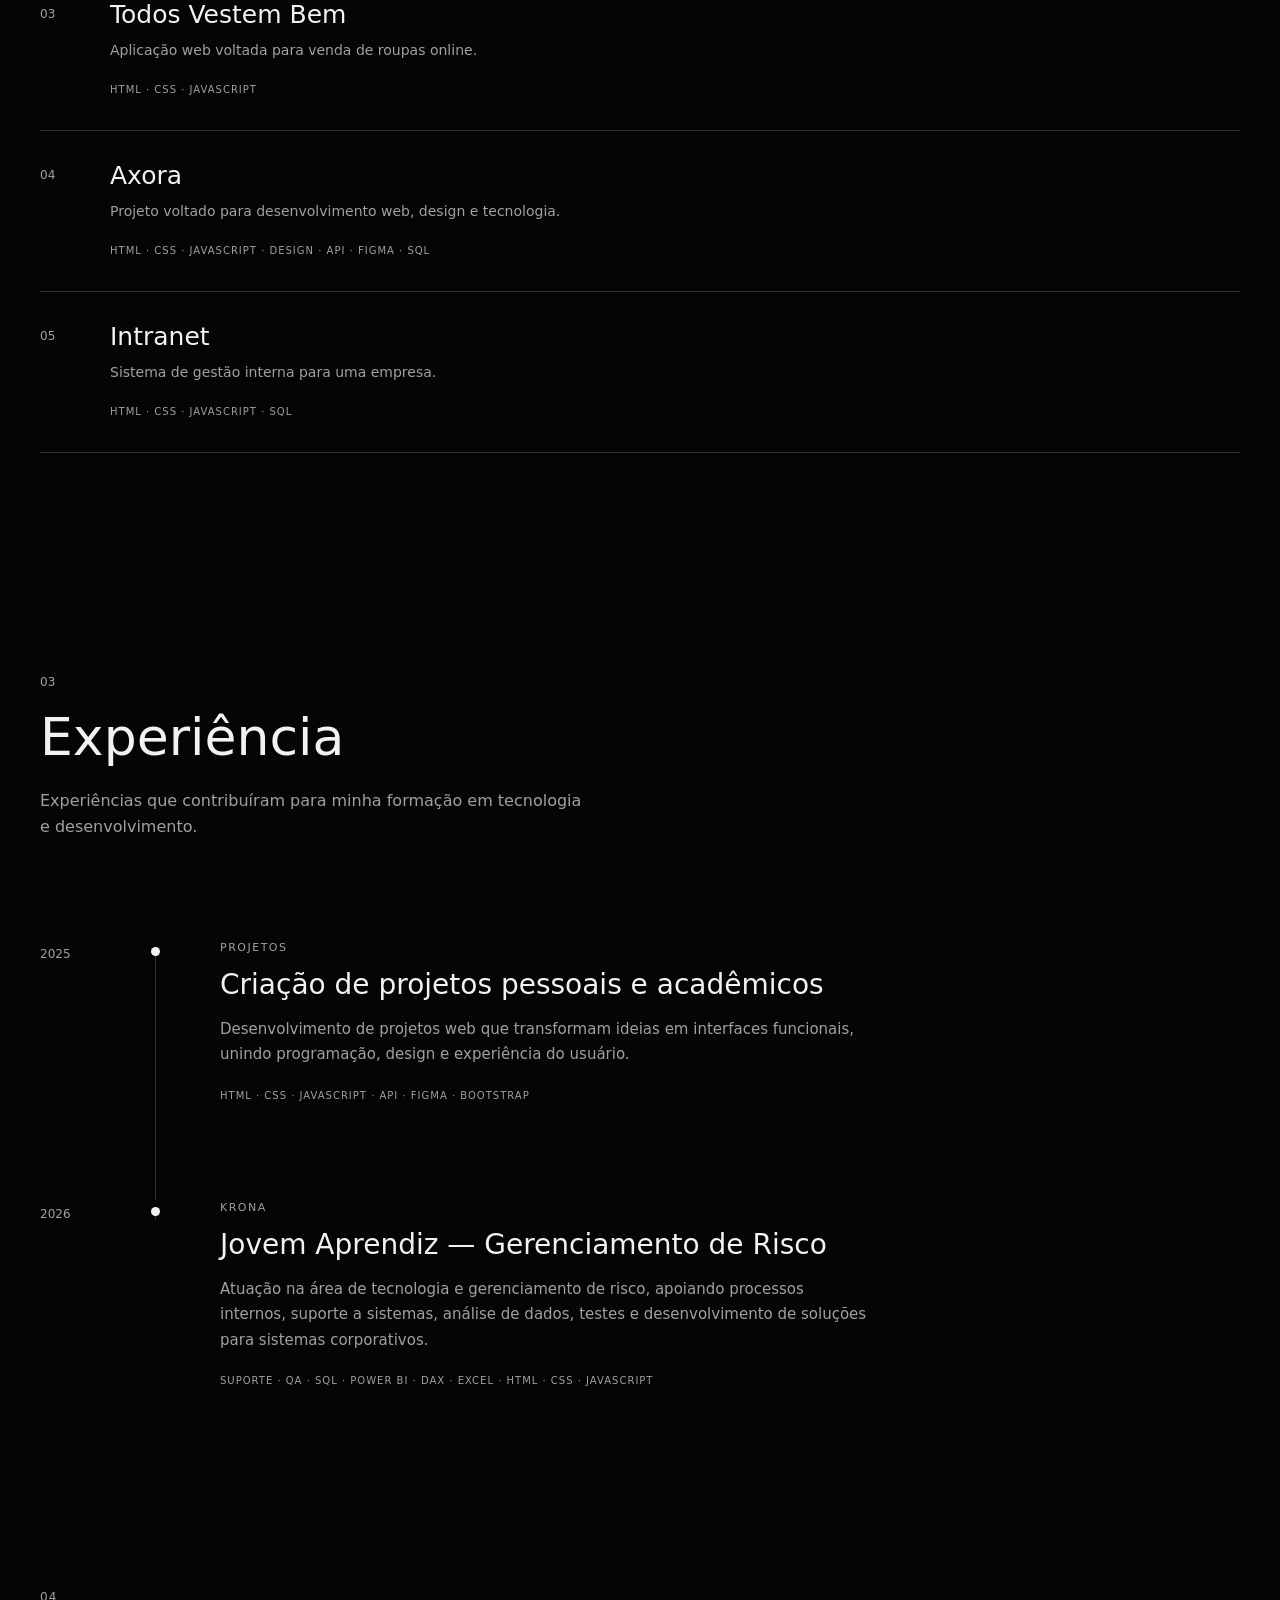
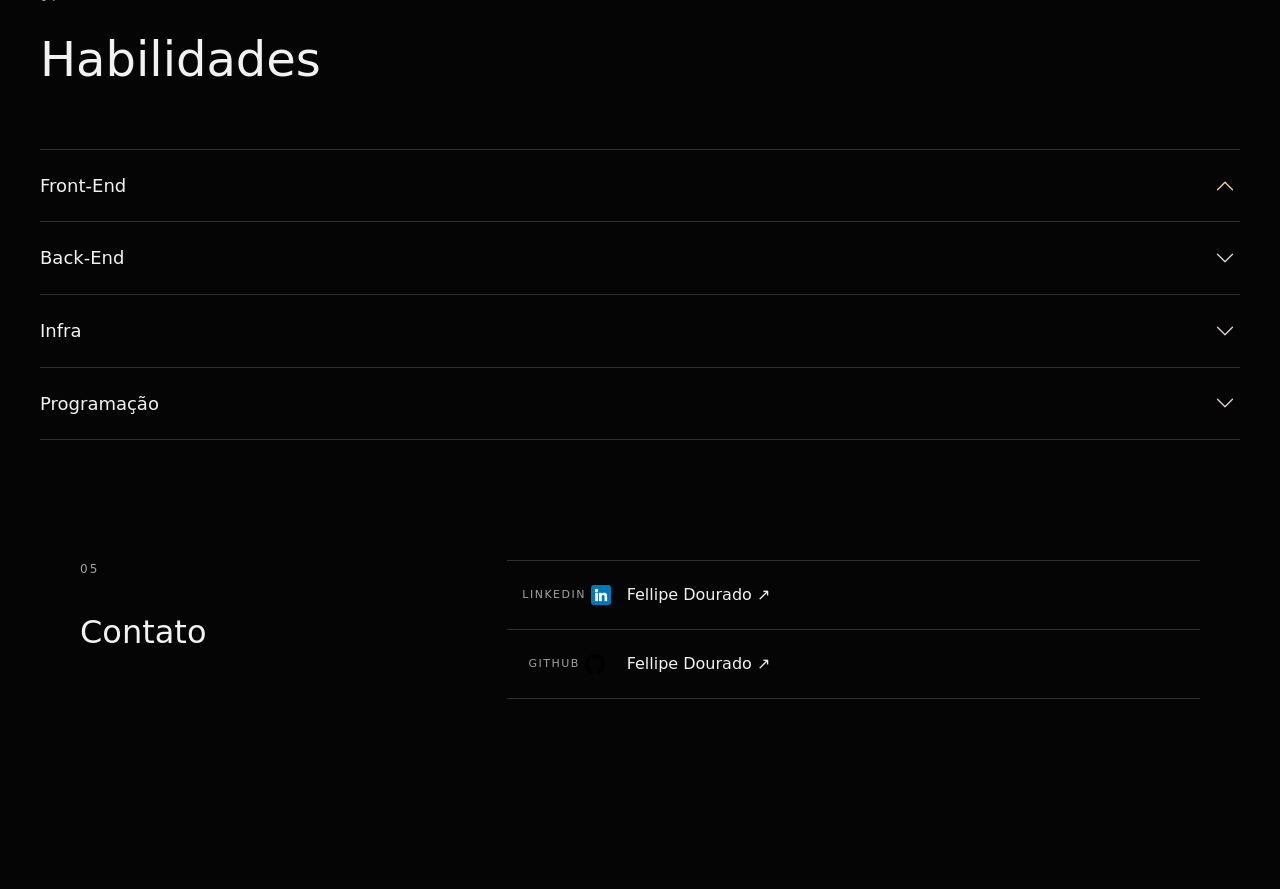
==== commit 7333d514: "melhorias" ====
--- a/index.html
+++ b/index.html
@@ -25,8 +25,9 @@
          <a href="../html/projetos.html"> <span>02</span> PROJETOS </a>
           <a href="../html/experiencia.html"> <span>03</span> EXPERIÊNCIA </a>
            <a href="../html/habilidades.html"> <span>04</span> HABILIDADES </a>   
+           <a href="#contato"> <span>05</span> CONTATO </a> 
         </nav>
-        <a class="curriculo" href="/curriculo/Fellipe_Dourado_-_Ciencia_da_Computacao.pdf" target="_blank" alt="curriculo">Currículo</a>
+        <a class="curriculo" href="/curriculo/fellipe-dourado.pdf" target="_blank" alt="curriculo">Currículo</a>
      </header>
 
     <main>
@@ -36,7 +37,11 @@
         <h1>Fellipe Dourado</h1>
         <br>
         <p>
-           Sou Fellipe Dourado, estudante de Ciência da Computação e desenvolvedor Front-End em formação. Meu interesse está em criar interfaces que sejam simples de entender, agradáveis de usar e bem construídas por trás da tela. Atualmente, trabalho com HTML, CSS e JavaScript, explorando cada projeto como uma oportunidade para evoluir minhas habilidades em desenvolvimento e design.
+           Sou Fellipe Dourado, estudante de Ciência da Computação e desenvolvedor Front-End. Tenho interesse em desenvolver experiências digitais que combinem design, funcionalidade e uma navegação intuitiva, transformando ideias em interfaces bem estruturadas e soluções eficientes.
+
+            Minha trajetória em tecnologia também envolve suporte a sistemas, testes de software, análise de dados e desenvolvimento de soluções internas. Essas experiências ampliam minha visão sobre como a tecnologia pode resolver problemas reais e melhorar processos.
+
+            Busco evoluir continuamente como desenvolvedor, aprofundando meus conhecimentos em desenvolvimento web e aprimorando minha capacidade de criar projetos que unam qualidade técnica, atenção aos detalhes e uma boa experiência para o usuário.
         </p>
     </div>
     <img 
@@ -231,8 +236,10 @@
 
     </section>
 
-     <section class="apresentacao__conteudo">
-      <h1 class="apresentacao__titulo">Habilidades</h1>
+     <div class="titulo_secao">
+    <span class="secao_numero">04</span>
+    <h1 class="apresentacao__titulo">Habilidades</h1>
+</div>
 
       <div class="accordion" id="accordionExample">
 
@@ -385,40 +392,46 @@
 
       </div>
     </section>
-
-         <section id="contato" class="contato">
+    
+     <section id="contato" class="contato">
     <div class="contato_titulo">
+        <span class="secao_numero">05</span>
         <h2>Contato</h2>
     </div>
 
     <div class="contato_links">
-        <a href="https://www.linkedin.com/in/fedorado/" 
-           target="_blank" 
+        <a href="https://www.linkedin.com/in/fedorado/"
+           target="_blank"
+           rel="noopener noreferrer"
            class="contato_item">
-
-            <span>LINKEDIN <img class="icone" src="./assets/linkedin (1).png" alt="Logo do LinkedIn"></span>
+            <span>
+                LINKEDIN
+                <img class="icone" src="./assets/linkedin (1).png" alt="Logo do LinkedIn">
+            </span>
             <p>Fellipe Dourado ↗</p>
         </a>
-        <a href="https://github.com/FellipeDourado" 
-           target="_blank" 
+
+        <a href="https://github.com/FellipeDourado"
+           target="_blank"
+           rel="noopener noreferrer"
            class="contato_item">
-        <span>GITHUB <img class="icone" src="./assets/github (1).png" alt="Logo do GitHub"></span>
+            <span>
+                GITHUB
+                <img class="icone" src="./assets/github (1).png" alt="Logo do GitHub">
+            </span>
             <p>Fellipe Dourado ↗</p>
         </a>
-
     </div>
-
-  <script src="../script.js"></script>
-  <script src="https://cdn.jsdelivr.net/npm/bootstrap@5.3.3/dist/js/bootstrap.bundle.min.js"
-    integrity="sha384-YvpcrYf0tY3lHB60NNkmXc5s9fDVZLESaAA55NDzOxhy9GkcIdslK1eN7N6jIeHz"
-    crossorigin="anonymous"></script>
-
 </section>
     </main>
     <footer>
         <p>&copy; <span id="ano-atual"></span> Fellipe Dourado. Todos os direitos reservados.</p>
     </footer>
 
-<script src="script.js"></script>
+  <script src="./script.js"></script>
+  <script src="https://cdn.jsdelivr.net/npm/bootstrap@5.3.3/dist/js/bootstrap.bundle.min.js"
+    integrity="sha384-YvpcrYf0tY3lHB60NNkmXc5s9fDVZLESaAA55NDzOxhy9GkcIdslK1eN7N6jIeHz"
+    crossorigin="anonymous"></script>
+
 </body>
 </html>
--- a/css/style.css
+++ b/css/style.css
@@ -138,6 +138,7 @@
         opacity 0.3s ease,
         visibility 0.3s ease;
     z-index: 5;
+
 }
 
 .menu.ativo {
@@ -178,7 +179,7 @@
     grid-template-columns: 1fr 1fr;
     align-items: center;
     gap: 60px;
-    margin-top: 90px;
+    margin-top: 180px;
     padding-bottom: 100px;
     border-bottom: 1px solid var(--cor-quaternaria);
     margin-bottom: 100px;
@@ -227,7 +228,7 @@
 }
 
 .contato_titulo h2 {
-    margin-top: 25px;
+    margin-top: -55px;
     color: var(--cor-primaria);
     font-size: 32px;
     font-weight: 500;
@@ -521,6 +522,36 @@
     letter-spacing: 1px;
 }
 
+.linha {
+    width: 100%;
+    height: 1px;
+    background-color: #303030;
+    margin: 30px 0;
+}
+
+.secao_numero {
+    display: block;
+    margin-bottom: 90px;
+    color: var(--cor-secundaria);
+    font-size: 12px;
+    font-weight: 400;
+    letter-spacing: 1px;
+}
+
+.titulo_secao {
+    display: flex;
+    flex-direction: column;
+    align-items: flex-start;
+}
+
+.titulo_secao .secao_numero {
+    margin-bottom: 25px;
+}
+
+.contato_titulo .secao_numero {
+    margin-bottom: 90px;
+}
+
 footer {
     position: fixed;
     bottom: 0;
--- a/css/responsividade.css
+++ b/css/responsividade.css
@@ -942,4 +942,14 @@
     footer p {
         font-size: 8px;
     }
+}
+
+@media (max-width: 600px) {
+    .secao_numero {
+        margin-bottom: 35px;
+    }
+
+    .contato_titulo .secao_numero {
+        margin-bottom: 25px;
+    }
 }
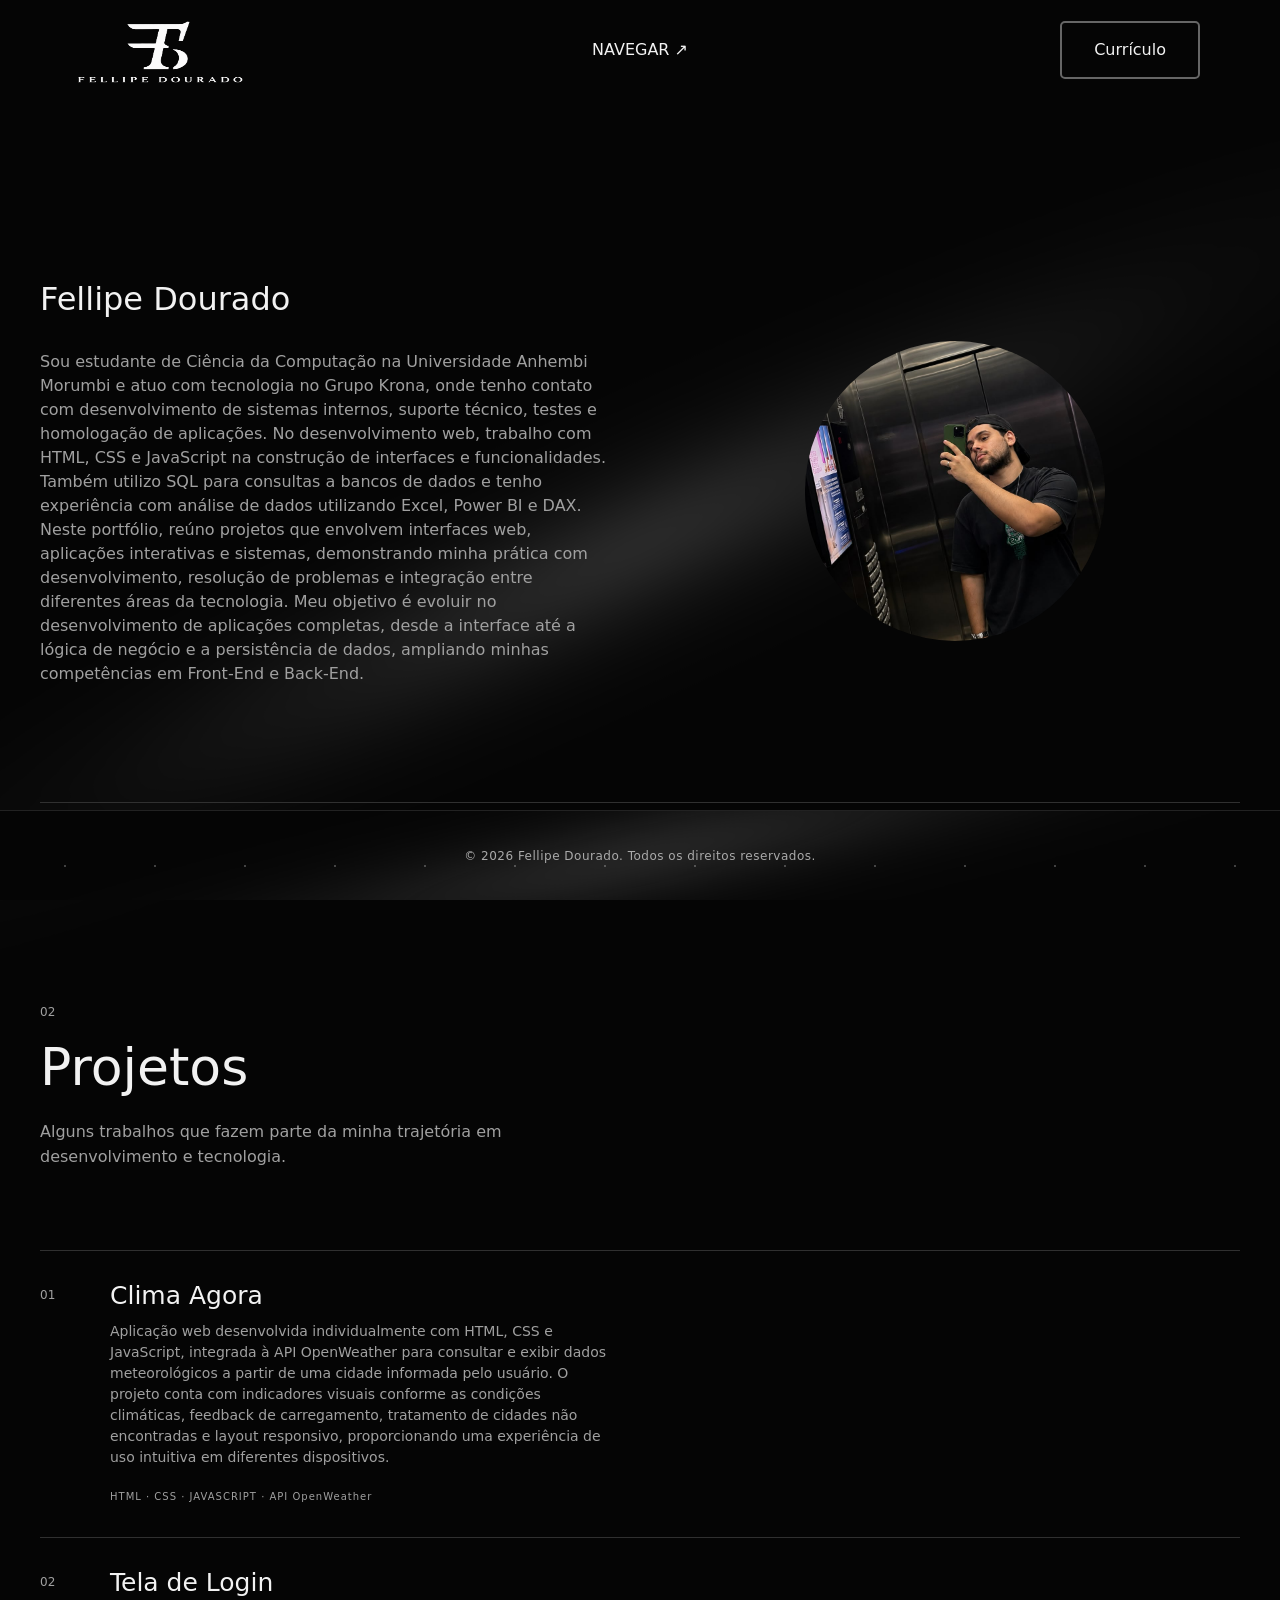
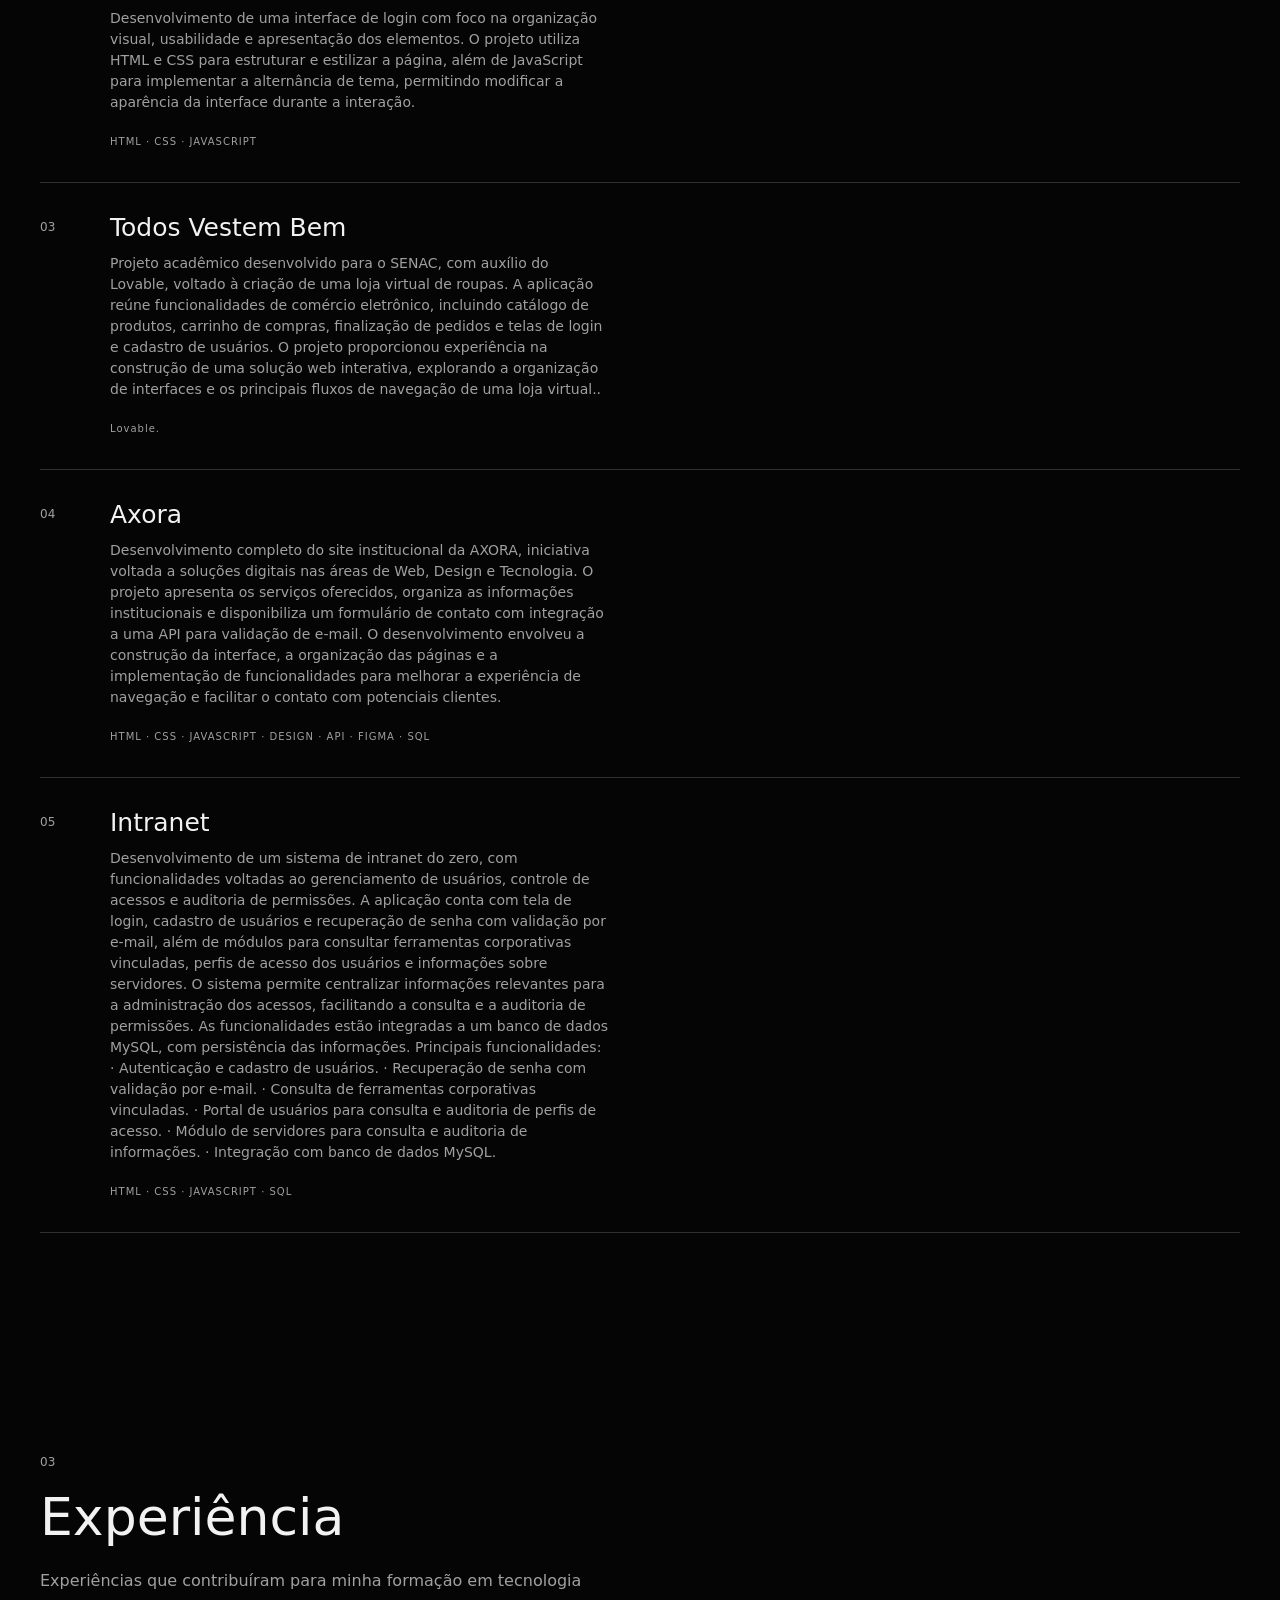
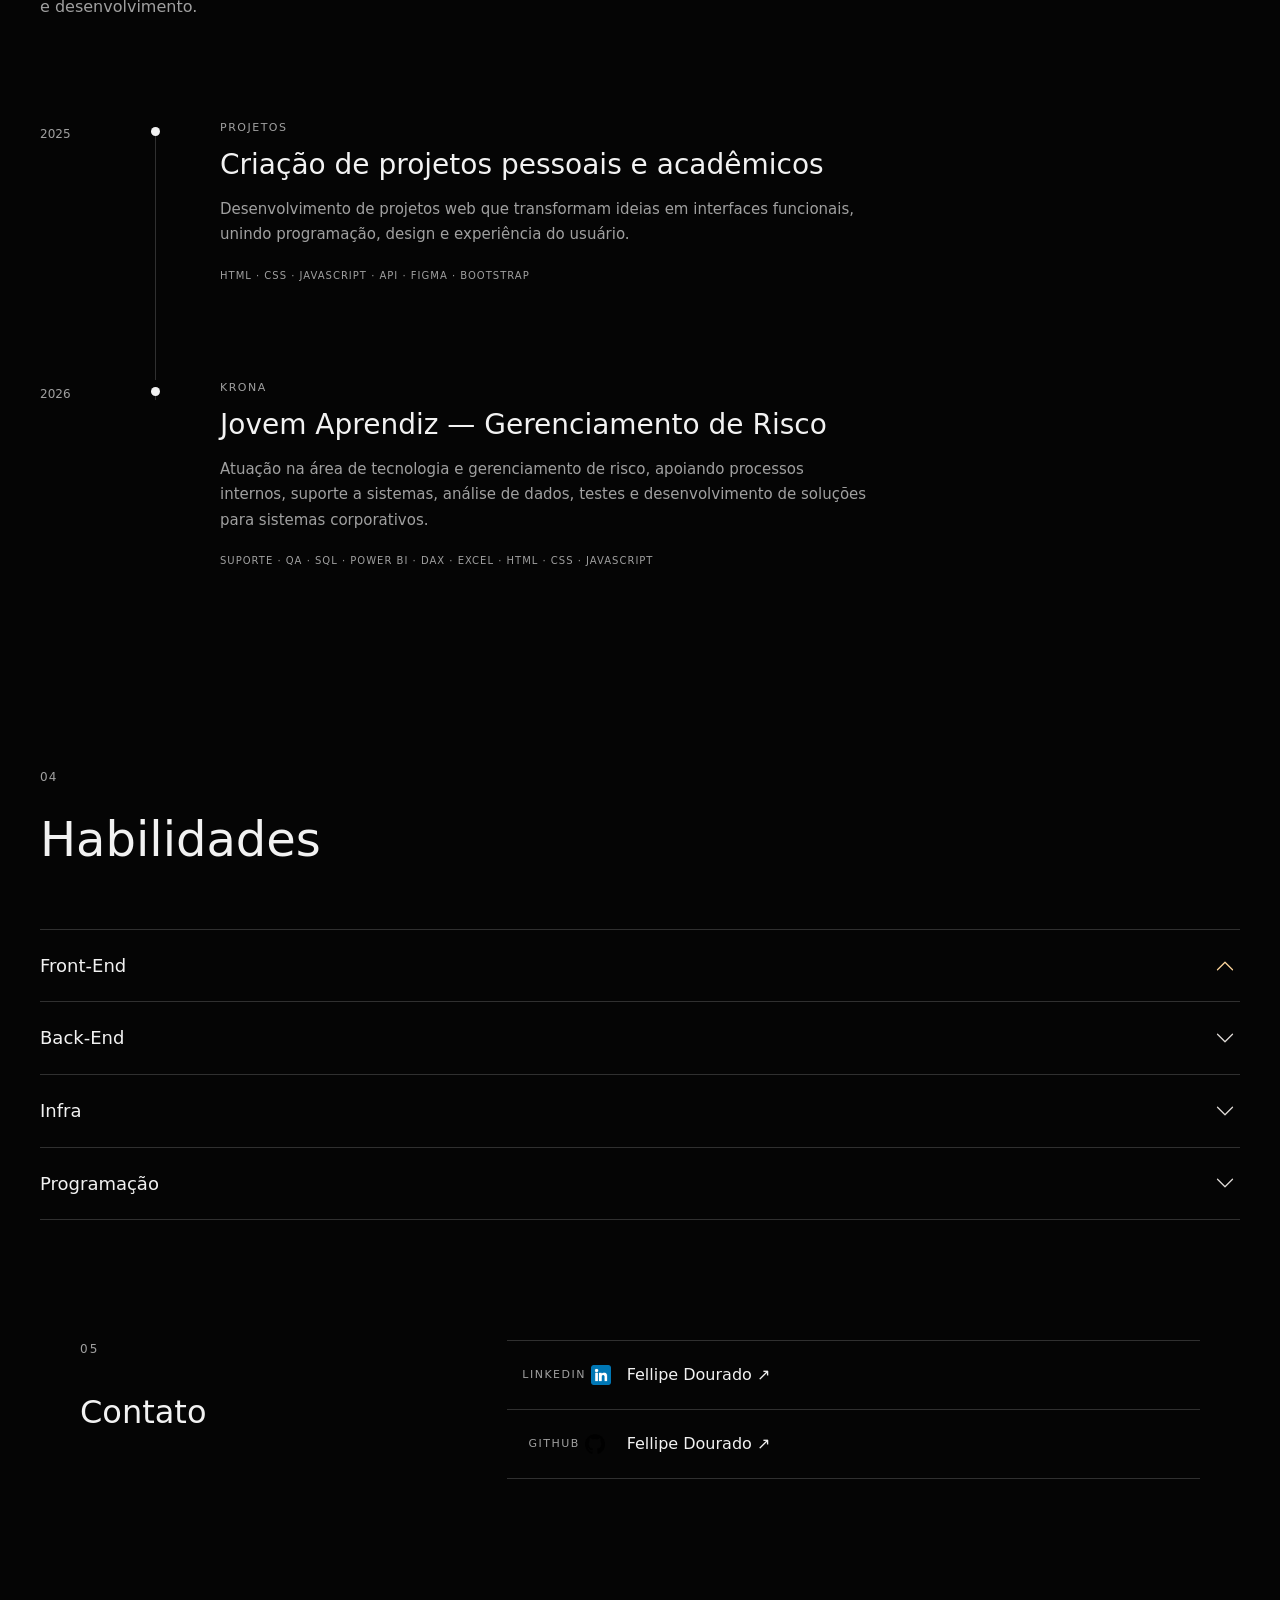
==== commit 5d50a81d: "atualização de projetos, e sobre" ====
--- a/index.html
+++ b/index.html
@@ -9,7 +9,9 @@
     <link rel="stylesheet" href="./css/habilidade.css">
     <link rel="stylesheet" href="./css/responsividade.css">
 
-    <title>Portfólio</title>
+    <link rel="icon" type="image/png" href="./favicon/favicon.png">
+
+    <title>Fellipe Dourado | Portfólio</title>
 </head>
 
 <body>
@@ -37,11 +39,10 @@
         <h1>Fellipe Dourado</h1>
         <br>
         <p>
-           Sou Fellipe Dourado, estudante de Ciência da Computação e desenvolvedor Front-End. Tenho interesse em desenvolver experiências digitais que combinem design, funcionalidade e uma navegação intuitiva, transformando ideias em interfaces bem estruturadas e soluções eficientes.
-
-            Minha trajetória em tecnologia também envolve suporte a sistemas, testes de software, análise de dados e desenvolvimento de soluções internas. Essas experiências ampliam minha visão sobre como a tecnologia pode resolver problemas reais e melhorar processos.
-
-            Busco evoluir continuamente como desenvolvedor, aprofundando meus conhecimentos em desenvolvimento web e aprimorando minha capacidade de criar projetos que unam qualidade técnica, atenção aos detalhes e uma boa experiência para o usuário.
+          Sou estudante de Ciência da Computação na Universidade Anhembi Morumbi e atuo com tecnologia no Grupo Krona, onde tenho contato com desenvolvimento de sistemas internos, suporte técnico, testes e homologação de aplicações.
+No desenvolvimento web, trabalho com HTML, CSS e JavaScript na construção de interfaces e funcionalidades. Também utilizo SQL para consultas a bancos de dados e tenho experiência com análise de dados utilizando Excel, Power BI e DAX.
+Neste portfólio, reúno projetos que envolvem interfaces web, aplicações interativas e sistemas, demonstrando minha prática com desenvolvimento, resolução de problemas e integração entre diferentes áreas da tecnologia.
+Meu objetivo é evoluir no desenvolvimento de aplicações completas, desde a interface até a lógica de negócio e a persistência de dados, ampliando minhas competências em Front-End e Back-End.
         </p>
     </div>
     <img 
@@ -68,11 +69,11 @@
                 <div class="projeto_info">
                     <h3>Clima Agora</h3>
                     <p>
-                        Aplicação web para consulta de previsão
-                        do tempo em tempo real.
+                        Aplicação web desenvolvida individualmente com HTML, CSS e JavaScript, integrada à API OpenWeather para consultar e exibir dados meteorológicos a partir de uma cidade informada pelo usuário.
+                        O projeto conta com indicadores visuais conforme as condições climáticas, feedback de carregamento, tratamento de cidades não encontradas e layout responsivo, proporcionando uma experiência de uso intuitiva em diferentes dispositivos.
                     </p>
                     <span class="projeto_tecnologias">
-                        HTML · CSS · JAVASCRIPT · API
+                        HTML · CSS · JAVASCRIPT · API OpenWeather
                     </span>
                 </div>
                 <img
@@ -86,8 +87,7 @@
                 <div class="projeto_info">
                     <h3>Tela de Login</h3>
                     <p>
-                        Interface de autenticação de usuário
-                        desenvolvida para aplicações web.
+                        Desenvolvimento de uma interface de login com foco na organização visual, usabilidade e apresentação dos elementos. O projeto utiliza HTML e CSS para estruturar e estilizar a página, além de JavaScript para implementar a alternância de tema, permitindo modificar a aparência da interface durante a interação.
                     </p>
                     <span class="projeto_tecnologias">
                         HTML · CSS · JAVASCRIPT
@@ -103,11 +103,11 @@
                 <div class="projeto_info">
                     <h3>Todos Vestem Bem</h3>
                     <p>
-                        Aplicação web voltada para venda
-                        de roupas online.
+                        Projeto acadêmico desenvolvido para o SENAC, com auxílio do Lovable, voltado à criação de uma loja virtual de roupas. A aplicação reúne funcionalidades de comércio eletrônico, incluindo catálogo de produtos, carrinho de compras, finalização de pedidos e telas de login e cadastro de usuários.
+                        O projeto proporcionou experiência na construção de uma solução web interativa, explorando a organização de interfaces e os principais fluxos de navegação de uma loja virtual..
                     </p>
                     <span class="projeto_tecnologias">
-                        HTML · CSS · JAVASCRIPT
+                        Lovable.
                     </span>
                 </div>
                 <img
@@ -120,8 +120,8 @@
                 <div class="projeto_info">
                     <h3>Axora</h3>
                     <p>
-                        Projeto voltado para desenvolvimento
-                        web, design e tecnologia.
+                        Desenvolvimento completo do site institucional da AXORA, iniciativa voltada a soluções digitais nas áreas de Web, Design e Tecnologia. O projeto apresenta os serviços oferecidos, organiza as informações institucionais e disponibiliza um formulário de contato com integração a uma API para validação de e-mail.
+                        O desenvolvimento envolveu a construção da interface, a organização das páginas e a implementação de funcionalidades para melhorar a experiência de navegação e facilitar o contato com potenciais clientes.
                     </p>
                     <span class="projeto_tecnologias">
                         HTML · CSS · JAVASCRIPT · DESIGN · API · FIGMA · SQL
@@ -137,8 +137,22 @@
                 <div class="projeto_info">
                     <h3>Intranet</h3>
                     <p>
-                        Sistema de gestão interna para
-                        uma empresa.
+                        Desenvolvimento de um sistema de intranet do zero, com funcionalidades voltadas ao gerenciamento de usuários, controle de acessos e auditoria de permissões. A aplicação conta com tela de login, cadastro de usuários e recuperação de senha com validação por e-mail, além de módulos para consultar ferramentas corporativas vinculadas, perfis de acesso dos usuários e informações sobre servidores.
+                        O sistema permite centralizar informações relevantes para a administração dos acessos, facilitando a consulta e a auditoria de permissões. As funcionalidades estão integradas a um banco de dados MySQL, com persistência das informações.
+
+                        Principais funcionalidades:
+
+                       · Autenticação e cadastro de usuários.
+
+                       · Recuperação de senha com validação por e-mail.
+
+                       · Consulta de ferramentas corporativas vinculadas.
+
+                       · Portal de usuários para consulta e auditoria de perfis de acesso.
+
+                       · Módulo de servidores para consulta e auditoria de informações.
+
+                       · Integração com banco de dados MySQL.
                     </p>
                     <span class="projeto_tecnologias">
                         HTML · CSS · JAVASCRIPT · SQL
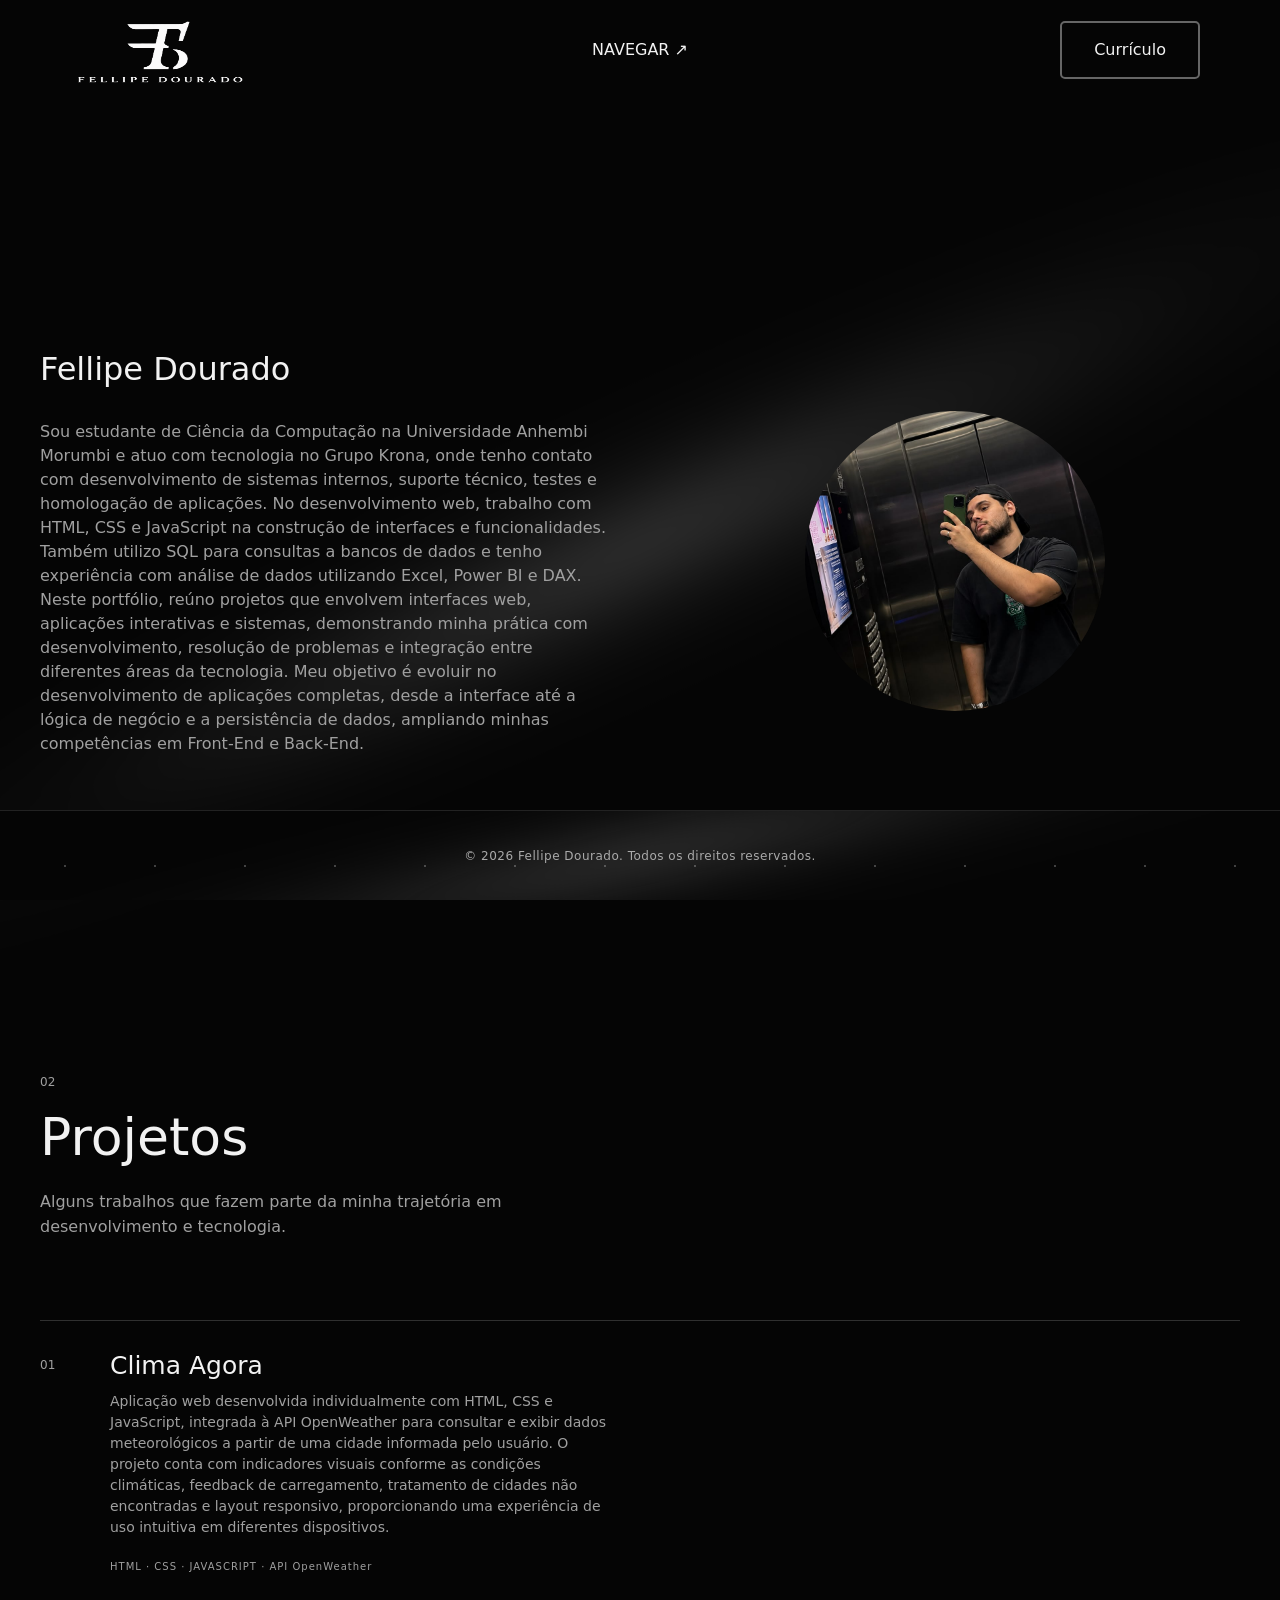
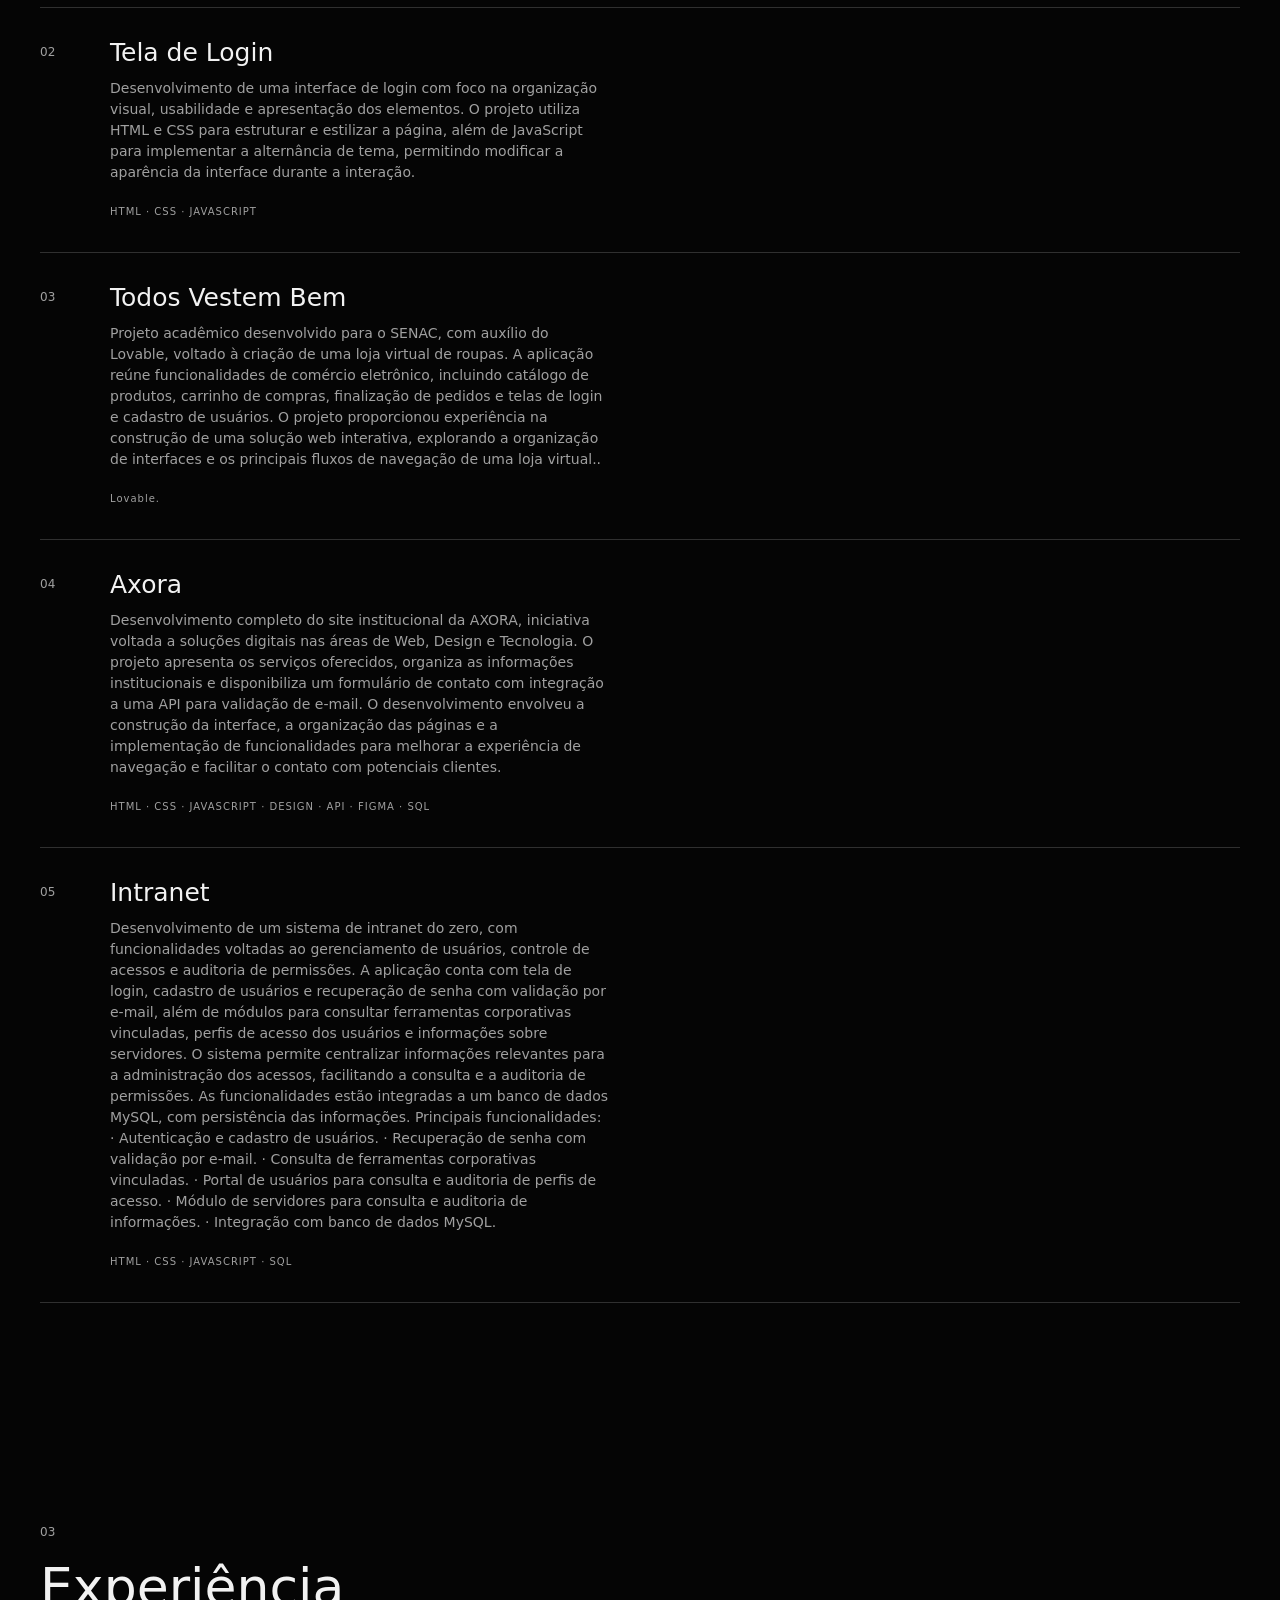
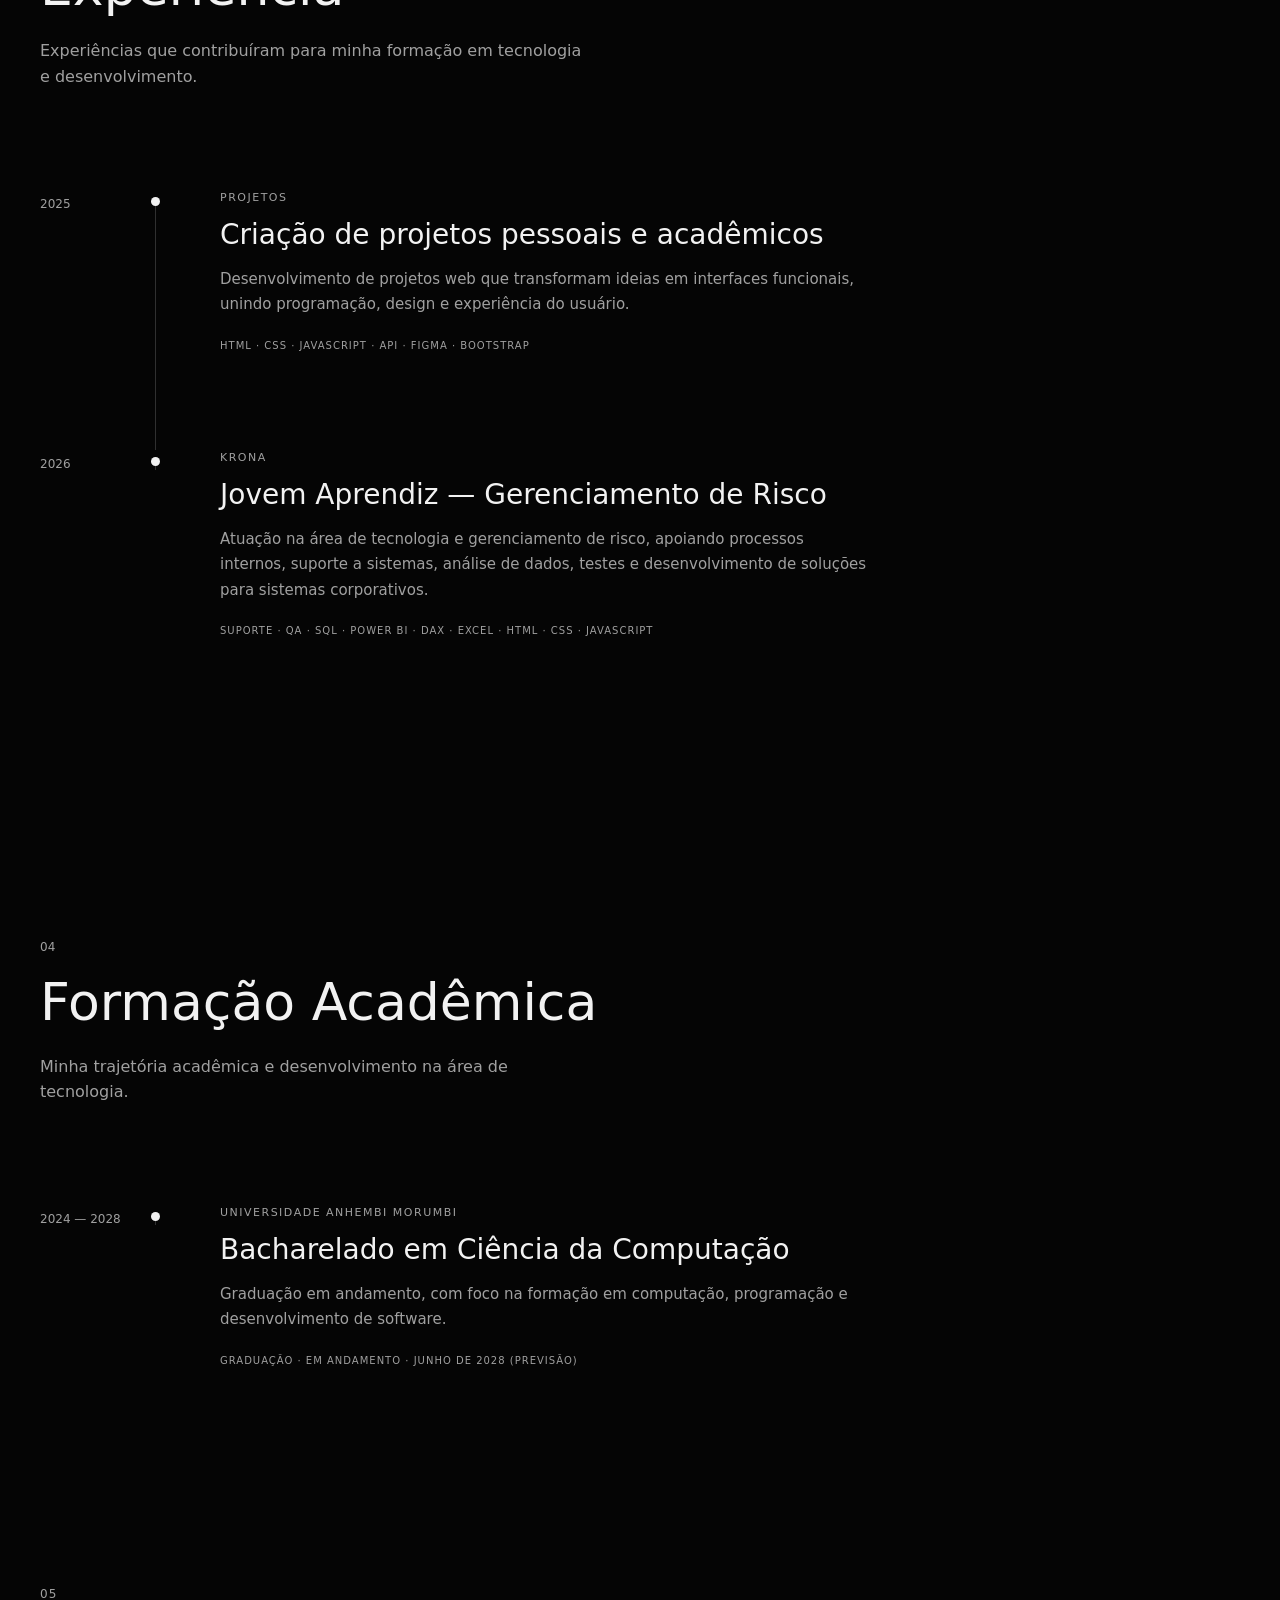
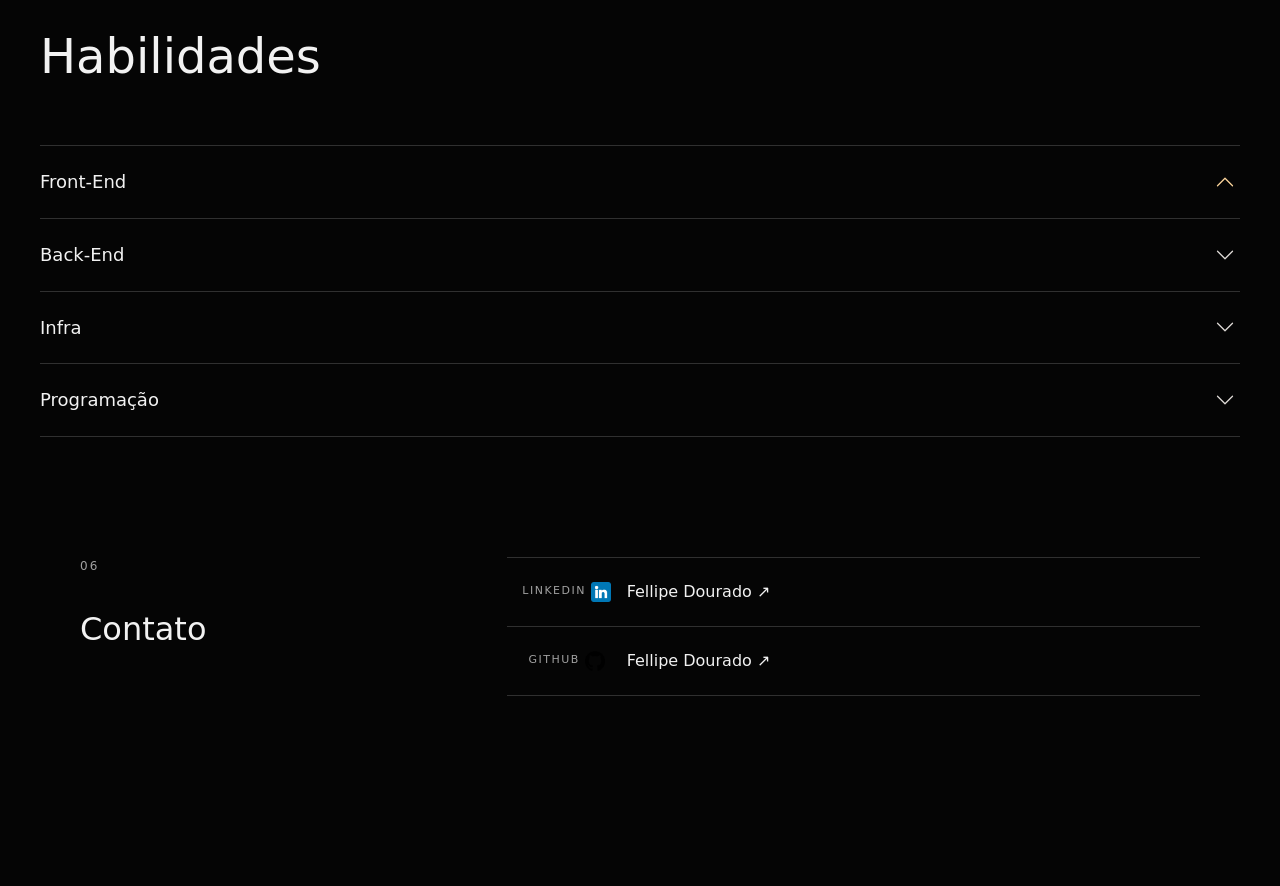
==== commit 2f79d239: "unificar html, melhorias de texto" ====
--- a/index.html
+++ b/index.html
@@ -23,17 +23,18 @@
      </button>
 
       <nav class="menu" id="menu">
-         <a href="index.html"> <span>01</span> SOBRE </a> 
-         <a href="../html/projetos.html"> <span>02</span> PROJETOS </a>
-          <a href="../html/experiencia.html"> <span>03</span> EXPERIÊNCIA </a>
-           <a href="../html/habilidades.html"> <span>04</span> HABILIDADES </a>   
-           <a href="#contato"> <span>05</span> CONTATO </a> 
+         <a href="#sobre"> <span>01</span> SOBRE </a> 
+         <a href="#projetos"> <span>02</span> PROJETOS </a>
+          <a href="#experiencia"> <span>03</span> EXPERIÊNCIA </a>
+          <a href="#formacao"> <span>04</span> FORMAÇÃO </a>
+           <a href="#habilidades"> <span>05</span> HABILIDADES </a>   
+           <a href="#contato"> <span>06</span> CONTATO </a> 
         </nav>
         <a class="curriculo" href="/curriculo/fellipe-dourado.pdf" target="_blank" alt="curriculo">Currículo</a>
      </header>
 
     <main>
-        <section class="sobre">
+        <section class="sobre" id="sobre">
 
     <div class="sobre_texto">
         <h1>Fellipe Dourado</h1>
@@ -52,7 +53,7 @@
 
 </section>
 
-    <section class="projetos">
+    <section class="projetos" id="projetos">
         <div class="projetos_titulo">
             <span>02</span>
             <h2>Projetos</h2>
@@ -214,7 +215,7 @@
             </div>
 
 
-        <div class="experiencia_timeline">
+        <div class="experiencia_timeline" id="experiencia">
 
             <div class="experiencia_item">
 
@@ -250,8 +251,61 @@
 
     </section>
 
-     <div class="titulo_secao">
-    <span class="secao_numero">04</span>
+<section class="experiencia" id="formacao">
+
+    <div class="experiencia_titulo">
+        <span>04</span>
+        <h2>Formação Acadêmica</h2>
+
+        <p>
+            Minha trajetória acadêmica e desenvolvimento
+            na área de tecnologia.
+        </p>
+    </div>
+
+    <div class="experiencia_timeline">
+
+        <div class="experiencia_item">
+
+            <div class="experiencia_ano">
+                2024 — 2028
+            </div>
+
+            <div class="experiencia_linha">
+                <span></span>
+            </div>
+
+            <div class="experiencia_conteudo">
+
+                <span class="experiencia_empresa">
+                    UNIVERSIDADE ANHEMBI MORUMBI
+                </span>
+
+                <h3>
+                    Bacharelado em Ciência da Computação
+                </h3>
+
+                <p>
+                    Graduação em andamento, com foco na formação
+                    em computação, programação e desenvolvimento
+                    de software.
+                </p>
+
+                <div class="experiencia_tecnologias">
+                    GRADUAÇÃO · EM ANDAMENTO · JUNHO DE 2028 (PREVISÃO)
+                </div>
+
+            </div>
+
+        </div>
+
+    </div>
+
+</section>
+
+
+     <div class="titulo_secao" id="habilidades">
+    <span class="secao_numero">05</span>
     <h1 class="apresentacao__titulo">Habilidades</h1>
 </div>
 
@@ -409,7 +463,7 @@
     
      <section id="contato" class="contato">
     <div class="contato_titulo">
-        <span class="secao_numero">05</span>
+        <span class="secao_numero">06</span>
         <h2>Contato</h2>
     </div>
 
--- a/css/style.css
+++ b/css/style.css
@@ -179,7 +179,7 @@
     grid-template-columns: 1fr 1fr;
     align-items: center;
     gap: 60px;
-    margin-top: 180px;
+    margin-top: 250px;
     padding-bottom: 100px;
     border-bottom: 1px solid var(--cor-quaternaria);
     margin-bottom: 100px;
@@ -552,6 +552,120 @@
     margin-bottom: 90px;
 }
 
+/* FORMAÇÃO ACADÊMICA */
+
+.formacao {
+    width: 100%;
+    max-width: 1200px;
+    margin: 0 auto;
+    padding: 100px 0 120px;
+}
+
+.formacao_titulo {
+    margin-bottom: 100px;
+}
+
+.formacao_titulo > span {
+    display: block;
+    margin-bottom: 15px;
+    color: var(--cor-secundaria);
+    font-size: 12px;
+}
+
+.formacao_titulo h2 {
+    margin: 0 0 20px;
+    color: var(--cor-primaria);
+    font-size: 52px;
+    font-weight: 500;
+}
+
+.formacao_titulo p {
+    max-width: 550px;
+    margin: 0;
+    color: var(--cor-secundaria);
+    font-size: 16px;
+    line-height: 1.6;
+}
+
+.formacao_timeline {
+    width: 100%;
+}
+
+.formacao_item {
+    display: grid;
+    grid-template-columns: 100px 30px 1fr;
+    min-height: 260px;
+}
+
+.formacao_ano {
+    padding-top: 5px;
+    color: var(--cor-secundaria);
+    font-size: 12px;
+}
+
+.formacao_linha {
+    position: relative;
+    display: flex;
+    justify-content: center;
+}
+
+.formacao_linha::before {
+    content: "";
+    position: absolute;
+    top: 10px;
+    bottom: 0;
+    width: 1px;
+    background-color: var(--cor-quaternaria);
+}
+
+.formacao_item:last-child .formacao_linha::before {
+    bottom: auto;
+    height: 10px;
+}
+
+.formacao_linha span {
+    position: relative;
+    width: 9px;
+    height: 9px;
+    margin-top: 7px;
+    background-color: var(--cor-primaria);
+    border-radius: 50%;
+    z-index: 1;
+}
+
+.formacao_conteudo {
+    padding: 0 0 80px 50px;
+}
+
+.formacao_instituicao {
+    display: block;
+    margin-bottom: 12px;
+    color: var(--cor-secundaria);
+    font-size: 11px;
+    letter-spacing: 1.5px;
+}
+
+.formacao_conteudo h3 {
+    margin: 0 0 15px;
+    color: var(--cor-primaria);
+    font-size: 28px;
+    font-weight: 500;
+}
+
+.formacao_conteudo p {
+    max-width: 650px;
+    margin: 0 0 20px;
+    color: var(--cor-secundaria);
+    font-size: 15px;
+    line-height: 1.7;
+}
+
+.formacao_status {
+    color: var(--cor-secundaria);
+    font-size: 10px;
+    letter-spacing: 1px;
+}
+
 footer {
     position: fixed;
     bottom: 0;
--- a/css/responsividade.css
+++ b/css/responsividade.css
@@ -1,3 +1,7 @@
+/* ==============================
+   AJUSTES GERAIS
+============================== */
+
 *,
 *::before,
 *::after {
@@ -6,41 +10,50 @@
 
 html {
     width: 100%;
-    overflow-x: hidden;
+    overflow-x: clip;
+    scroll-behavior: smooth;
 }
 
 body {
     width: 100%;
     max-width: 100%;
-    overflow-x: hidden;
+    overflow-x: clip;
 }
 
 img {
     max-width: 100%;
-}
-
-header {
-    width: 100%;
-    max-width: 100%;
-    transition: margin-bottom 0.3s ease;
-}
-
-.menu {
-    max-width: calc(100vw - 40px);
+    height: auto;
 }
 
 .projetos,
 .experiencia,
 .apresentacao,
-.contato {
+.contato,
+.formacao {
     width: 100%;
     max-width: 1200px;
     margin-left: auto;
     margin-right: auto;
 }
 
-
-/* HEADER */
+.projeto_info,
+.experiencia_conteudo,
+.formacao_conteudo,
+.contato_links {
+    min-width: 0;
+}
+
+.projeto_info p,
+.experiencia_conteudo p,
+.formacao_conteudo p,
+.contato_item p {
+    overflow-wrap: anywhere;
+}
+
+
+/* ==============================
+   NOTEBOOK E TABLET
+============================== */
 
 @media (max-width: 1024px) {
 
@@ -52,144 +65,146 @@
     header {
         height: 90px;
         grid-template-columns: minmax(0, 1fr) auto auto;
-        column-gap: 15px;
+        column-gap: 12px;
     }
 
     .logo {
-        grid-column: 1;
-        width: 190px;
+        width: clamp(140px, 19vw, 190px);
         height: auto;
         justify-self: start;
     }
 
-    .menu_botao {
-        grid-column: 2;
-        grid-row: 1;
-        justify-self: center;
-        padding: 12px 20px;
-        font-size: 15px;
+    .menu_botao,
+    .curriculo {
+        padding: 12px 16px;
+        font-size: 14px;
         white-space: nowrap;
     }
 
     .curriculo {
-        grid-column: 3;
-        grid-row: 1;
-        justify-self: end;
         margin: 0;
-        padding: 12px 20px;
-        font-size: 15px;
-        white-space: nowrap;
     }
 
     .menu {
         top: 90px;
+        width: min(300px, calc(100vw - 60px));
     }
 
     header:has(.menu.ativo) {
         margin-bottom: 260px;
     }
 
-
     /* SOBRE */
 
     .sobre {
-        width: 100%;
-        gap: 50px;
+        gap: 40px;
     }
 
     .perfil {
-        width: 260px;
-        height: 260px;
-    }
-
+        width: 240px;
+        height: 240px;
+    }
 
     /* PROJETOS */
 
     .projetos {
         padding-top: 80px;
-        padding-bottom: 100px;
+        padding-bottom: 90px;
     }
 
     .projetos_titulo {
+        margin-bottom: 60px;
+    }
+
+    .projetos_titulo h2 {
+        font-size: clamp(38px, 4.5vw, 46px);
+    }
+
+    .projeto_item {
+        grid-template-columns: 55px minmax(0, 1fr) 35px;
+        gap: 12px;
+    }
+
+    .projeto_item img {
+        width: 200px;
+        height: auto;
+        right: 20px;
+    }
+
+    /* EXPERIÊNCIA E FORMAÇÃO */
+
+    .experiencia,
+    .formacao {
+        padding-top: 80px;
+        padding-bottom: 90px;
+    }
+
+    .experiencia_titulo,
+    .formacao_titulo {
         margin-bottom: 70px;
     }
 
-    .projetos_titulo h2 {
-        font-size: 46px;
-    }
-
-    .projeto_item {
-        grid-template-columns: 60px minmax(0, 1fr) 40px;
-    }
-
-    .projeto_item img {
-        width: 220px;
-        height: 145px;
-        right: 40px;
-    }
-
-
-    /* EXPERIÊNCIA */
-
-    .experiencia {
-        padding-top: 80px;
-        padding-bottom: 100px;
-    }
-
-    .experiencia_titulo {
-        margin-bottom: 80px;
-    }
-
-    .experiencia_titulo h2 {
-        font-size: 46px;
-    }
-
-    .experiencia_item {
+    .experiencia_titulo h2,
+    .formacao_titulo h2 {
+        font-size: clamp(38px, 4.5vw, 46px);
+    }
+
+    .experiencia_item,
+    .formacao_item {
         grid-template-columns: 80px 25px minmax(0, 1fr);
     }
 
-    .experiencia_conteudo {
-        padding-left: 35px;
-    }
-
+    .experiencia_conteudo,
+    .formacao_conteudo {
+        padding-left: 30px;
+    }
+
+    .experiencia_conteudo h3,
+    .formacao_conteudo h3 {
+        font-size: 25px;
+    }
 
     /* HABILIDADES */
 
     .apresentacao {
         padding-top: 80px;
-        padding-bottom: 100px;
+        padding-bottom: 90px;
     }
 
     .apresentacao__titulo {
-        font-size: 44px;
+        font-size: clamp(38px, 4.3vw, 44px);
     }
 
     .carousel-item img {
-        width: 55%;
-        max-height: 280px;
-    }
-
+        max-width: 65%;
+        max-height: 260px;
+        object-fit: contain;
+    }
 
     /* CONTATO */
 
     .contato {
-        padding-top: 80px;
-        padding-bottom: 100px;
-        gap: 60px;
-    }
-}
-
-
-/* CELULAR */
+        gap: 45px;
+        padding: 80px 20px 90px;
+    }
+
+    .contato_item {
+        grid-template-columns: 100px minmax(0, 1fr);
+    }
+}
+
+
+/* ==============================
+   TABLETS E CELULARES
+============================== */
 
 @media (max-width: 768px) {
 
     body {
         padding-left: 20px;
         padding-right: 20px;
-        padding-bottom: 70px;
-    }
-
+        padding-bottom: 75px;
+    }
 
     /* HEADER */
 
@@ -200,37 +215,20 @@
     }
 
     .logo {
-        grid-column: 1;
-        width: 145px;
-        height: auto;
-        justify-self: start;
-    }
-
-    .menu_botao {
-        grid-column: 2;
-        grid-row: 1;
-        justify-self: center;
+        width: clamp(100px, 19vw, 145px);
+    }
+
+    .menu_botao,
+    .curriculo {
         padding: 9px 11px;
-        font-size: 13px;
-        white-space: nowrap;
-    }
-
-    .curriculo {
-        display: flex;
-        grid-column: 3;
-        grid-row: 1;
-        justify-self: end;
-        margin: 0;
-        padding: 9px 11px;
-        font-size: 13px;
-        white-space: nowrap;
+        font-size: 12px;
     }
 
     .menu {
         top: 80px;
         right: 0;
         left: auto;
-        width: 240px;
+        width: min(240px, calc(100vw - 40px));
         max-width: calc(100vw - 40px);
         transform: none;
     }
@@ -245,18 +243,16 @@
         margin-bottom: 250px;
     }
 
-
     /* SOBRE */
 
     .sobre {
-        width: 100%;
         display: flex;
         flex-direction: column;
         align-items: stretch;
-        gap: 40px;
+        gap: 30px;
         margin-top: 60px;
-        padding-bottom: 70px;
-        margin-bottom: 60px;
+        margin-bottom: 50px;
+        padding-bottom: 60px;
     }
 
     .sobre > * {
@@ -264,39 +260,35 @@
     }
 
     h1 {
-        font-size: 30px;
-        line-height: 1.15;
+        font-size: clamp(27px, 5vw, 32px);
+        line-height: 1.2;
     }
 
     .sobre_texto {
-        max-width: 100%;
         font-size: 15px;
         line-height: 1.7;
     }
 
     .perfil {
-        width: 220px;
-        height: 220px;
+        width: clamp(170px, 35vw, 220px);
+        height: clamp(170px, 35vw, 220px);
         align-self: center;
     }
 
-
     /* PROJETOS */
 
     .projetos {
-        width: 100%;
-        padding-top: 70px;
-        padding-bottom: 100px;
+        padding-top: 60px;
+        padding-bottom: 80px;
     }
 
     .projetos_titulo {
-        width: 100%;
-        margin-bottom: 55px;
+        margin-bottom: 45px;
     }
 
     .projetos_titulo h2 {
-        font-size: 40px;
-        line-height: 1.1;
+        font-size: clamp(32px, 5.5vw, 40px);
+        line-height: 1.15;
     }
 
     .projetos_titulo p {
@@ -305,16 +297,11 @@
         line-height: 1.7;
     }
 
-    .projetos_lista {
-        width: 100%;
-    }
-
     .projeto_item {
-        width: 100%;
         min-height: 0;
-        grid-template-columns: 35px minmax(0, 1fr) 25px;
+        grid-template-columns: 28px minmax(0, 1fr) 20px;
         gap: 10px;
-        padding: 25px 0;
+        padding: 24px 0;
     }
 
     .projeto_item:hover {
@@ -325,26 +312,21 @@
         font-size: 10px;
     }
 
-    .projeto_info {
-        min-width: 0;
-    }
-
     .projeto_info h3 {
-        font-size: 21px;
-        line-height: 1.25;
+        font-size: 20px;
+        line-height: 1.3;
     }
 
     .projeto_info p {
-        max-width: 100%;
         font-size: 13px;
-        line-height: 1.6;
+        line-height: 1.65;
     }
 
     .projeto_tecnologias {
         display: block;
-        max-width: 100%;
-        font-size: 8px;
-        line-height: 1.6;
+        font-size: 10px;
+        line-height: 1.7;
+        letter-spacing: 0.5px;
         overflow-wrap: anywhere;
     }
 
@@ -356,194 +338,210 @@
         display: none;
     }
 
-
-    /* EXPERIÊNCIA */
-
-    .experiencia {
-        width: 100%;
-        padding-top: 70px;
-        padding-bottom: 100px;
-    }
-
-    .experiencia_titulo {
-        width: 100%;
-        margin-bottom: 70px;
-    }
-
-    .experiencia_titulo h2 {
-        font-size: 40px;
-        line-height: 1.1;
-    }
-
-    .experiencia_titulo p {
+    /* EXPERIÊNCIA E FORMAÇÃO */
+
+    .experiencia,
+    .formacao {
+        padding-top: 60px;
+        padding-bottom: 80px;
+    }
+
+    .experiencia_titulo,
+    .formacao_titulo {
+        margin-bottom: 50px;
+    }
+
+    .experiencia_titulo h2,
+    .formacao_titulo h2 {
+        font-size: clamp(30px, 5.5vw, 40px);
+        line-height: 1.15;
+    }
+
+    .experiencia_titulo p,
+    .formacao_titulo p {
         max-width: 100%;
         font-size: 14px;
         line-height: 1.7;
     }
 
-    .experiencia_timeline {
-        width: 100%;
-    }
-
-    .experiencia_item {
-        width: 100%;
-        grid-template-columns: 45px 15px minmax(0, 1fr);
+    .experiencia_item,
+    .formacao_item {
+        grid-template-columns: 48px 15px minmax(0, 1fr);
         min-height: 0;
     }
 
-    .experiencia_ano {
-        padding-top: 4px;
+    .experiencia_ano,
+    .formacao_ano {
         font-size: 10px;
-    }
-
-    .experiencia_linha {
+        line-height: 1.5;
+        overflow-wrap: anywhere;
+    }
+
+    .experiencia_linha,
+    .formacao_linha {
         width: 15px;
     }
 
-    .experiencia_linha span {
+    .experiencia_linha span,
+    .formacao_linha span {
         width: 8px;
         height: 8px;
-    }
-
-    .experiencia_conteudo {
-        min-width: 0;
-        padding: 0 0 60px 20px;
-    }
-
-    .experiencia_empresa {
-        margin-bottom: 10px;
+        flex-shrink: 0;
+    }
+
+    .experiencia_conteudo,
+    .formacao_conteudo {
+        padding: 0 0 50px 18px;
+    }
+
+    .experiencia_empresa,
+    .formacao_instituicao {
         font-size: 9px;
-        letter-spacing: 1.2px;
-    }
-
-    .experiencia_conteudo h3 {
+        line-height: 1.7;
+        letter-spacing: 1px;
+        overflow-wrap: anywhere;
+    }
+
+    .experiencia_conteudo h3,
+    .formacao_conteudo h3 {
         font-size: 21px;
         line-height: 1.35;
     }
 
-    .experiencia_conteudo p {
-        max-width: 100%;
+    .experiencia_conteudo p,
+    .formacao_conteudo p {
         font-size: 13px;
         line-height: 1.7;
     }
 
-    .experiencia_tecnologias {
+    .experiencia_tecnologias,
+    .formacao_status {
+        font-size: 9px;
+        line-height: 1.7;
+        letter-spacing: 0.5px;
+        overflow-wrap: anywhere;
+    }
+
+    /* HABILIDADES */
+
+    .apresentacao {
+        padding-top: 60px;
+        padding-bottom: 80px;
+    }
+
+    .apresentacao__conteudo,
+    .accordion,
+    .carousel {
+        width: 100%;
         max-width: 100%;
-        font-size: 8px;
-        line-height: 1.6;
-        overflow-wrap: anywhere;
-    }
-
-
-    /* HABILIDADES */
-
-    .apresentacao {
-        width: 100%;
-        padding-top: 70px;
-        padding-bottom: 100px;
-    }
-
-    .apresentacao__conteudo {
-        width: 100%;
+        min-width: 0;
     }
 
     .apresentacao__titulo {
-        margin-bottom: 45px;
-        font-size: 40px;
-        line-height: 1.1;
-    }
-
-    .accordion {
-        width: 100%;
+        margin-bottom: 40px;
+        font-size: clamp(30px, 5.5vw, 40px);
+        line-height: 1.15;
     }
 
     .accordion-button {
-        padding: 21px 0 !important;
-        font-size: 16px;
-        line-height: 1.4;
+        padding: 18px 0 !important;
+        font-size: 15px;
+        line-height: 1.5;
     }
 
     .accordion-body {
-        padding: 10px 0 30px !important;
+        padding: 10px 0 25px !important;
         font-size: 13px;
         line-height: 1.7;
     }
 
-    .carousel {
-        width: 100%;
-    }
-
     .carousel-item img {
-        width: 65%;
-        max-width: 65%;
+        display: block;
+        width: auto;
+        max-width: 80%;
         max-height: 220px;
-        height: auto;
-    }
-
+        margin: 0 auto;
+        object-fit: contain;
+    }
 
     /* CONTATO */
 
     .contato {
-        width: 100%;
         display: flex;
         flex-direction: column;
-        gap: 50px;
-        padding-top: 70px;
-        padding-bottom: 100px;
-    }
-
-    .contato_titulo {
+        gap: 35px;
+        padding: 60px 0 80px;
+    }
+
+    .contato_titulo,
+    .contato_links {
         width: 100%;
     }
 
     .contato_titulo h2 {
         margin-top: 20px;
         font-size: 30px;
-        line-height: 1.15;
+        line-height: 1.2;
     }
 
     .contato_item {
-        width: 100%;
-        grid-template-columns: 85px minmax(0, 1fr);
-        gap: 15px;
-        padding: 20px 0;
+        grid-template-columns: 80px minmax(0, 1fr);
+        gap: 12px;
+        padding: 18px 0;
+    }
+
+    .contato_item span {
+        font-size: 10px;
+        letter-spacing: 1px;
     }
 
     .contato_item p {
-        min-width: 0;
         font-size: 14px;
-        overflow-wrap: anywhere;
-        word-break: break-word;
-    }
-
+        line-height: 1.6;
+    }
+
+    .icone {
+        width: 18px;
+        height: 18px;
+    }
 
     /* FOOTER */
 
     footer {
-        width: 100%;
         height: 70px;
-        padding: 15px 20px;
+        padding: 12px 20px;
     }
 
     footer p {
         max-width: 100%;
         font-size: 10px;
-        line-height: 1.4;
+        line-height: 1.5;
         text-align: center;
     }
-}
-
-
-/* CELULAR PEQUENO */
+
+    /* NÚMEROS DAS SEÇÕES */
+
+    .secao_numero {
+        margin-bottom: 35px;
+    }
+
+    .contato_titulo .secao_numero {
+        margin-bottom: 25px;
+    }
+}
+
+
+/* ==============================
+   CELULARES PEQUENOS
+============================== */
 
 @media (max-width: 480px) {
 
     body {
         padding-left: 15px;
         padding-right: 15px;
-        padding-bottom: 65px;
-    }
-
+        padding-bottom: 70px;
+    }
 
     /* HEADER */
 
@@ -554,36 +552,18 @@
     }
 
     .logo {
-        grid-column: 1;
-        width: 115px;
-        height: auto;
-        justify-self: start;
-    }
-
-    .menu_botao {
-        grid-column: 2;
-        grid-row: 1;
-        justify-self: center;
-        padding: 8px 8px;
+        width: clamp(85px, 24vw, 115px);
+    }
+
+    .menu_botao,
+    .curriculo {
+        padding: 8px 7px;
         font-size: 11px;
-        white-space: nowrap;
-    }
-
-    .curriculo {
-        display: flex;
-        grid-column: 3;
-        grid-row: 1;
-        justify-self: end;
-        margin: 0;
-        padding: 8px 8px;
-        font-size: 11px;
-        white-space: nowrap;
     }
 
     .menu {
         top: 75px;
-        right: 0;
-        width: 210px;
+        width: min(220px, calc(100vw - 30px));
         max-width: calc(100vw - 30px);
     }
 
@@ -591,44 +571,42 @@
         margin-bottom: 235px;
     }
 
-
     /* SOBRE */
 
     .sobre {
-        gap: 30px;
-        margin-top: 50px;
-        padding-bottom: 60px;
-        margin-bottom: 50px;
+        gap: 25px;
+        margin-top: 45px;
+        margin-bottom: 40px;
+        padding-bottom: 45px;
     }
 
     h1 {
-        font-size: 27px;
+        font-size: 26px;
     }
 
     .sobre_texto {
         font-size: 14px;
-        line-height: 1.65;
+        line-height: 1.7;
     }
 
     .perfil {
-        width: 190px;
-        height: 190px;
-    }
-
+        width: 175px;
+        height: 175px;
+    }
 
     /* PROJETOS */
 
     .projetos {
-        padding-top: 60px;
-        padding-bottom: 90px;
+        padding-top: 50px;
+        padding-bottom: 65px;
     }
 
     .projetos_titulo {
-        margin-bottom: 45px;
+        margin-bottom: 35px;
     }
 
     .projetos_titulo h2 {
-        font-size: 34px;
+        font-size: 32px;
     }
 
     .projetos_titulo p {
@@ -636,103 +614,115 @@
     }
 
     .projeto_item {
-        grid-template-columns: 25px minmax(0, 1fr) 20px;
-        gap: 8px;
-        padding: 22px 0;
+        grid-template-columns: 23px minmax(0, 1fr) 17px;
+        gap: 7px;
+        padding: 20px 0;
     }
 
     .projeto_info h3 {
-        font-size: 19px;
+        font-size: 18px;
     }
 
     .projeto_info p {
         font-size: 12px;
-        line-height: 1.55;
+        line-height: 1.6;
     }
 
     .projeto_tecnologias {
-        font-size: 7px;
+        font-size: 9px;
     }
 
     .projeto_seta {
         font-size: 15px;
     }
 
-
-    /* EXPERIÊNCIA */
-
-    .experiencia {
-        padding-top: 60px;
-        padding-bottom: 90px;
-    }
-
-    .experiencia_titulo {
-        margin-bottom: 60px;
-    }
-
-    .experiencia_titulo h2 {
-        font-size: 34px;
-    }
-
-    .experiencia_titulo p {
+    /* EXPERIÊNCIA E FORMAÇÃO */
+
+    .experiencia,
+    .formacao {
+        padding-top: 50px;
+        padding-bottom: 65px;
+    }
+
+    .experiencia_titulo,
+    .formacao_titulo {
+        margin-bottom: 40px;
+    }
+
+    .experiencia_titulo h2,
+    .formacao_titulo h2 {
+        font-size: 31px;
+    }
+
+    .experiencia_titulo p,
+    .formacao_titulo p {
         font-size: 13px;
     }
 
-    .experiencia_item {
-        grid-template-columns: 38px 12px minmax(0, 1fr);
-    }
-
-    .experiencia_ano {
+    .experiencia_item,
+    .formacao_item {
+        grid-template-columns: 43px 12px minmax(0, 1fr);
+    }
+
+    .experiencia_ano,
+    .formacao_ano {
         font-size: 9px;
     }
 
-    .experiencia_linha {
+    .experiencia_linha,
+    .formacao_linha {
         width: 12px;
     }
 
-    .experiencia_linha span {
+    .experiencia_linha span,
+    .formacao_linha span {
         width: 7px;
         height: 7px;
     }
 
-    .experiencia_conteudo {
-        padding-left: 18px;
-        padding-bottom: 50px;
-    }
-
-    .experiencia_empresa {
+    .experiencia_conteudo,
+    .formacao_conteudo {
+        padding-left: 14px;
+        padding-bottom: 40px;
+    }
+
+    .experiencia_empresa,
+    .formacao_instituicao {
         font-size: 8px;
-    }
-
-    .experiencia_conteudo h3 {
-        font-size: 19px;
-    }
-
-    .experiencia_conteudo p {
+        letter-spacing: 0.8px;
+    }
+
+    .experiencia_conteudo h3,
+    .formacao_conteudo h3 {
+        font-size: 18px;
+    }
+
+    .experiencia_conteudo p,
+    .formacao_conteudo p {
         font-size: 12px;
         line-height: 1.65;
     }
 
-    .experiencia_tecnologias {
-        font-size: 7px;
-    }
-
+    .experiencia_tecnologias,
+    .formacao_status {
+        font-size: 8px;
+    }
 
     /* HABILIDADES */
 
     .apresentacao {
-        padding-top: 60px;
-        padding-bottom: 90px;
+        padding-top: 50px;
+        padding-bottom: 65px;
     }
 
     .apresentacao__titulo {
-        margin-bottom: 40px;
-        font-size: 34px;
+        margin-bottom: 35px;
+        font-size: 31px;
     }
 
     .accordion-button {
-        padding: 19px 0 !important;
-        font-size: 15px;
+        padding: 16px 0 !important;
+        font-size: 14px;
     }
 
     .accordion-body {
@@ -740,32 +730,31 @@
     }
 
     .carousel-item img {
-        width: 80%;
-        max-width: 80%;
+        max-width: 85%;
         max-height: 180px;
     }
 
-
     /* CONTATO */
 
     .contato {
-        padding-top: 60px;
-        padding-bottom: 90px;
-        gap: 40px;
+        gap: 30px;
+        padding-top: 50px;
+        padding-bottom: 65px;
     }
 
     .contato_titulo h2 {
-        font-size: 27px;
+        font-size: 26px;
     }
 
     .contato_item {
-        grid-template-columns: 70px minmax(0, 1fr);
-        gap: 10px;
-        padding: 18px 0;
+        grid-template-columns: 65px minmax(0, 1fr);
+        gap: 8px;
+        padding: 16px 0;
     }
 
     .contato_item span {
         font-size: 8px;
+        letter-spacing: 0.7px;
     }
 
     .contato_item p {
@@ -773,16 +762,15 @@
     }
 
     .icone {
-        width: 17px;
-        height: 17px;
-    }
-
+        width: 16px;
+        height: 16px;
+    }
 
     /* FOOTER */
 
     footer {
         height: 65px;
-        padding: 12px 15px;
+        padding: 10px 15px;
     }
 
     footer p {
@@ -791,7 +779,9 @@
 }
 
 
-/* CELULAR MUITO PEQUENO */
+/* ==============================
+   CELULARES MUITO ESTREITOS
+============================== */
 
 @media (max-width: 360px) {
 
@@ -800,68 +790,50 @@
         padding-right: 12px;
     }
 
-
     /* HEADER */
 
     header {
-        height: 70px;
-        grid-template-columns: minmax(0, 1fr) auto auto;
         column-gap: 4px;
     }
 
     .logo {
-        width: 100px;
-    }
-
-    .menu_botao {
-        padding: 7px 6px;
+        width: 85px;
+    }
+
+    .menu_botao,
+    .curriculo {
+        padding: 7px 5px;
         font-size: 10px;
     }
 
-    .curriculo {
-        padding: 7px 6px;
-        font-size: 10px;
-    }
-
     .menu {
-        top: 70px;
         max-width: calc(100vw - 24px);
     }
 
-    header:has(.menu.ativo) {
-        margin-bottom: 225px;
-    }
-
-
     /* SOBRE */
 
     h1 {
-        font-size: 25px;
-    }
-
-    .sobre_texto {
-        font-size: 13px;
+        font-size: 24px;
     }
 
     .perfil {
-        width: 170px;
-        height: 170px;
-    }
-
+        width: 160px;
+        height: 160px;
+    }
 
     /* PROJETOS */
 
     .projetos_titulo h2 {
-        font-size: 31px;
+        font-size: 29px;
     }
 
     .projeto_item {
-        grid-template-columns: 22px minmax(0, 1fr) 18px;
-        gap: 6px;
+        grid-template-columns: 20px minmax(0, 1fr) 15px;
+        gap: 5px;
     }
 
     .projeto_info h3 {
-        font-size: 18px;
+        font-size: 17px;
     }
 
     .projeto_info p {
@@ -869,41 +841,44 @@
     }
 
     .projeto_tecnologias {
-        font-size: 6px;
-    }
-
-
-    /* EXPERIÊNCIA */
-
-    .experiencia_titulo h2 {
-        font-size: 31px;
-    }
-
-    .experiencia_item {
-        grid-template-columns: 35px 10px minmax(0, 1fr);
-    }
-
-    .experiencia_conteudo {
-        padding-left: 15px;
-    }
-
-    .experiencia_conteudo h3 {
-        font-size: 18px;
-    }
-
-    .experiencia_conteudo p {
+        font-size: 8px;
+    }
+
+    /* EXPERIÊNCIA E FORMAÇÃO */
+
+    .experiencia_titulo h2,
+    .formacao_titulo h2 {
+        font-size: 28px;
+    }
+
+    .experiencia_item,
+    .formacao_item {
+        grid-template-columns: 38px 10px minmax(0, 1fr);
+    }
+
+    .experiencia_conteudo,
+    .formacao_conteudo {
+        padding-left: 12px;
+    }
+
+    .experiencia_conteudo h3,
+    .formacao_conteudo h3 {
+        font-size: 17px;
+    }
+
+    .experiencia_conteudo p,
+    .formacao_conteudo p {
         font-size: 11px;
     }
 
-
     /* HABILIDADES */
 
     .apresentacao__titulo {
-        font-size: 31px;
+        font-size: 28px;
     }
 
     .accordion-button {
-        font-size: 14px;
+        font-size: 13px;
     }
 
     .accordion-body {
@@ -911,45 +886,36 @@
     }
 
     .carousel-item img {
-        width: 85%;
-        max-width: 85%;
-        max-height: 160px;
-    }
-
+        max-width: 90%;
+        max-height: 155px;
+    }
 
     /* CONTATO */
 
     .contato_titulo h2 {
-        font-size: 25px;
+        font-size: 24px;
     }
 
     .contato_item {
-        grid-template-columns: 65px minmax(0, 1fr);
+        grid-template-columns: 58px minmax(0, 1fr);
+        gap: 7px;
     }
 
     .contato_item p {
         font-size: 11px;
     }
 
+    .contato_item span {
+        font-size: 8px;
+    }
 
     /* FOOTER */
 
     footer {
-        height: 65px;
-        padding: 10px 12px;
+        padding: 9px 12px;
     }
 
     footer p {
         font-size: 8px;
     }
 }
-
-@media (max-width: 600px) {
-    .secao_numero {
-        margin-bottom: 35px;
-    }
-
-    .contato_titulo .secao_numero {
-        margin-bottom: 25px;
-    }
-}
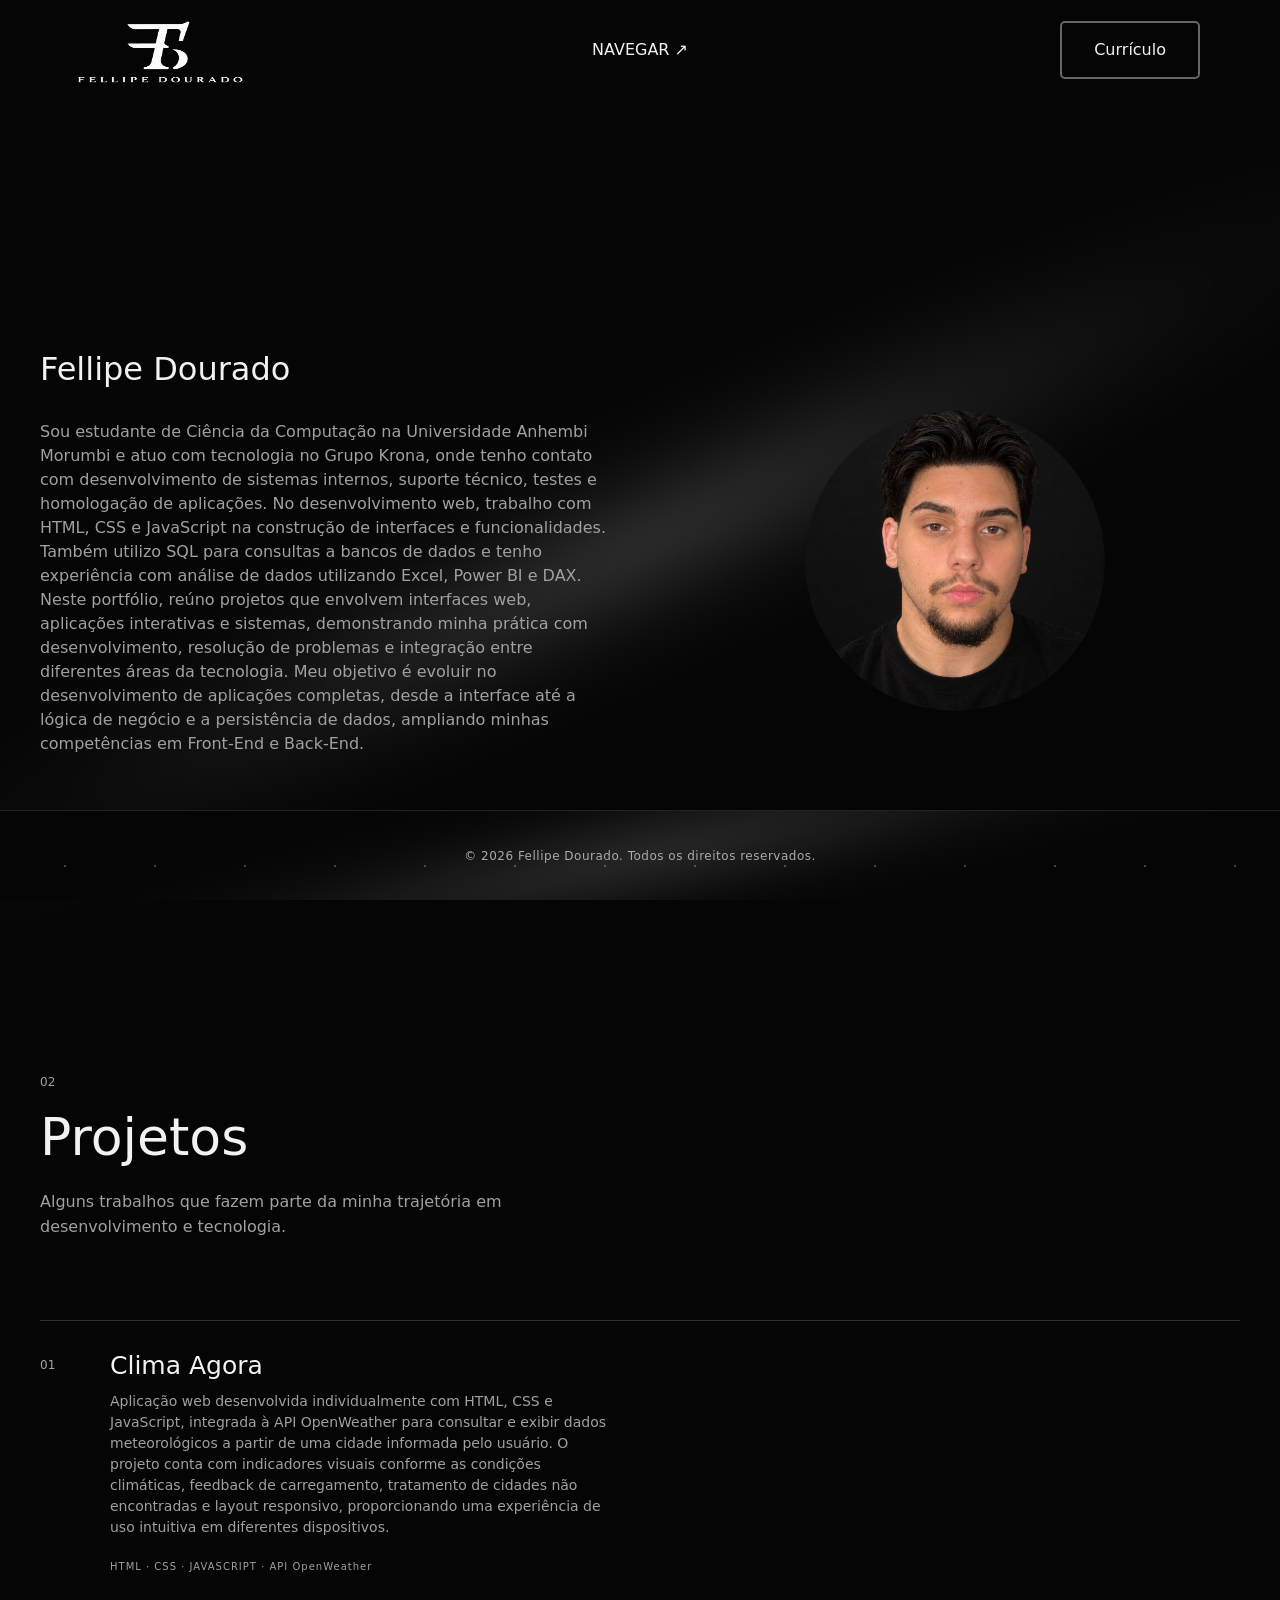
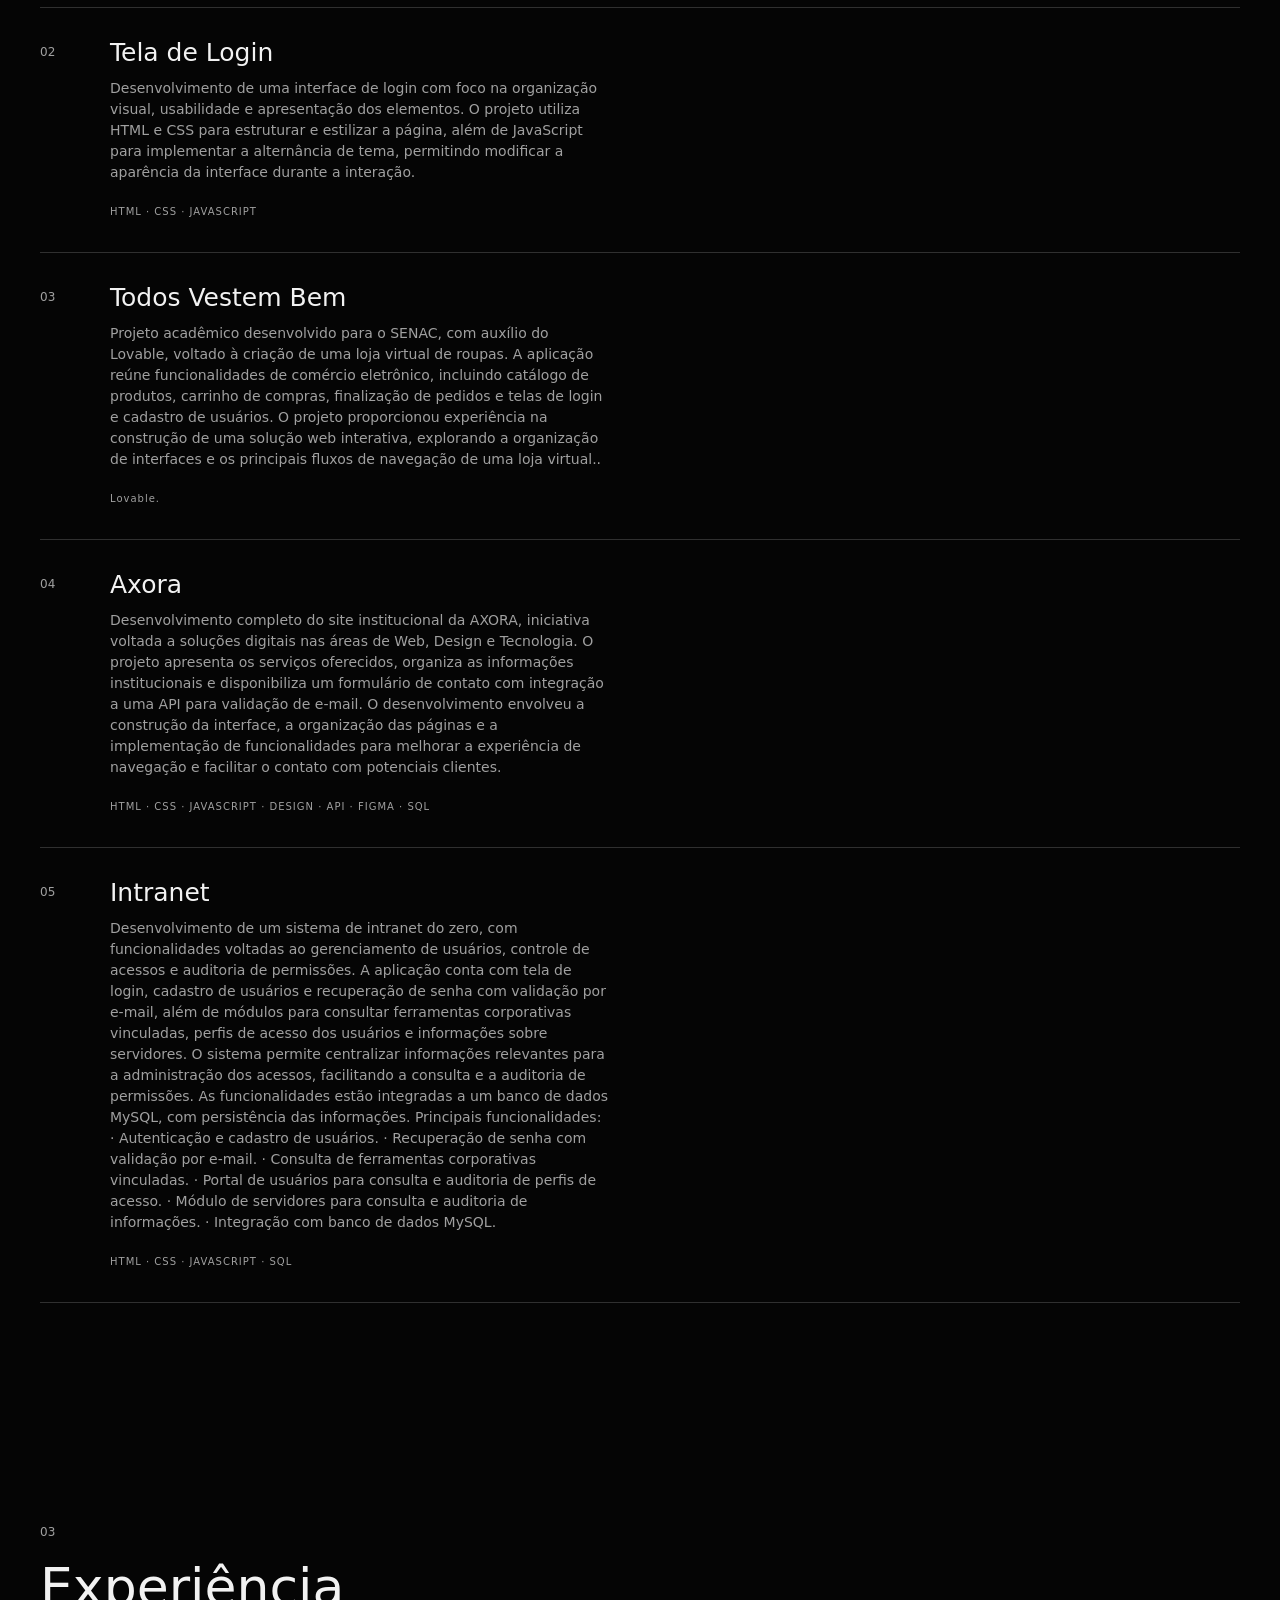
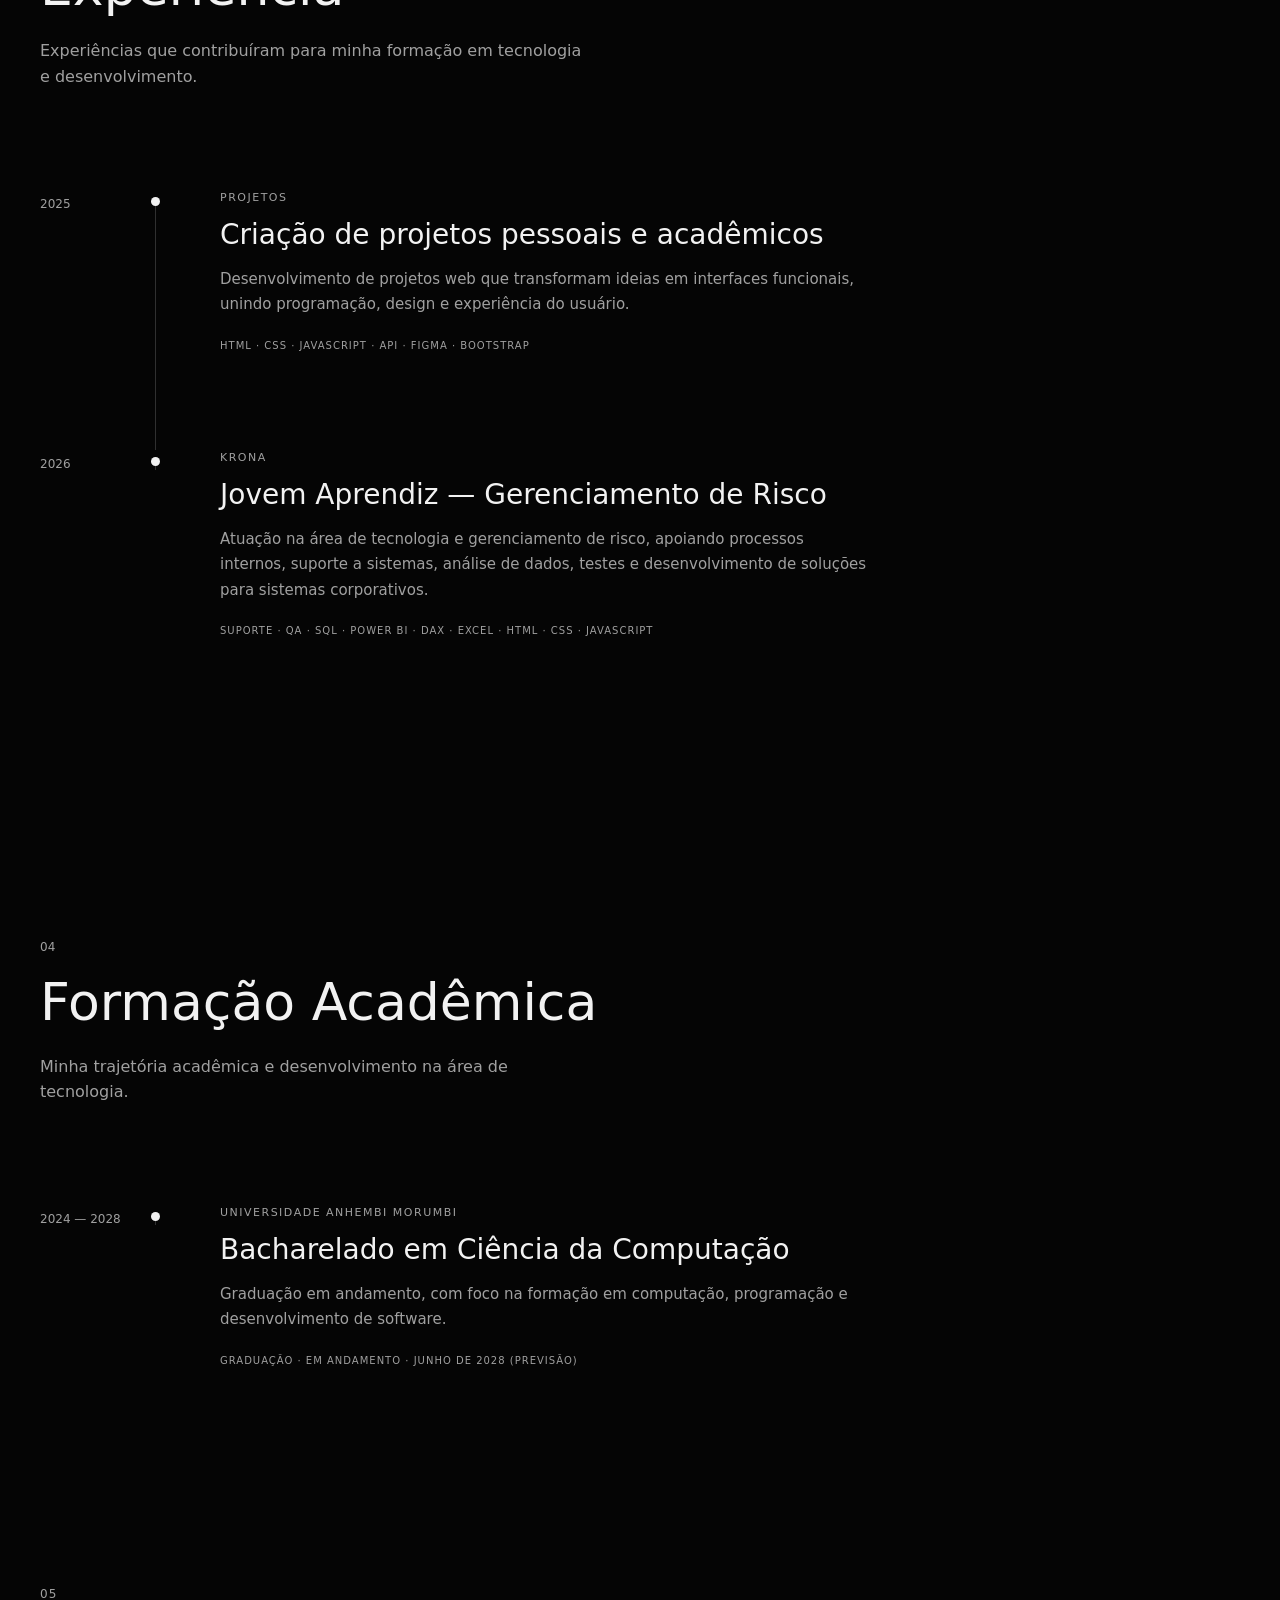
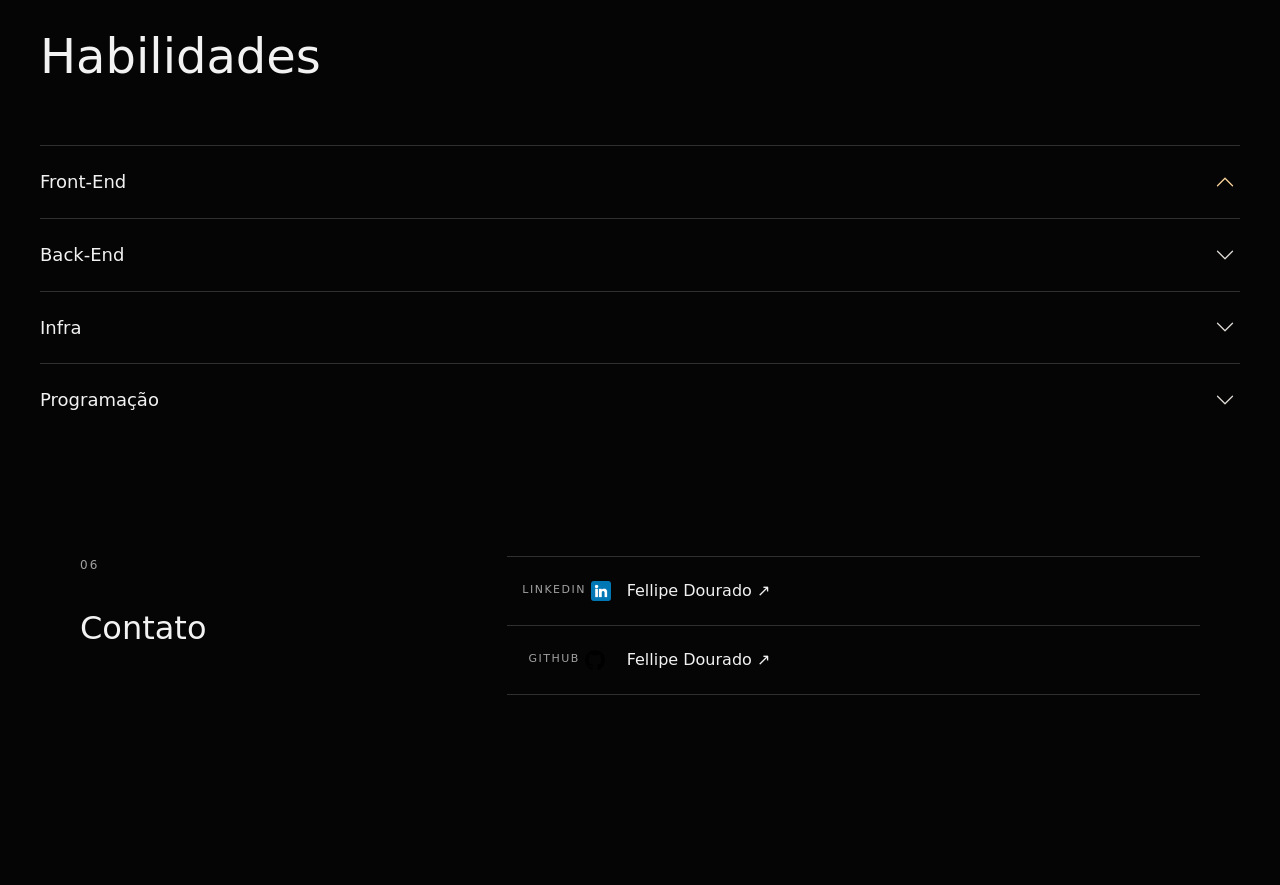
==== commit aadc5f2b: "alteração da foto" ====
--- a/index.html
+++ b/index.html
@@ -458,8 +458,7 @@
           </div>
         </div>
 
-      </div>
-    </section>
+      </section>
     
      <section id="contato" class="contato">
     <div class="contato_titulo">
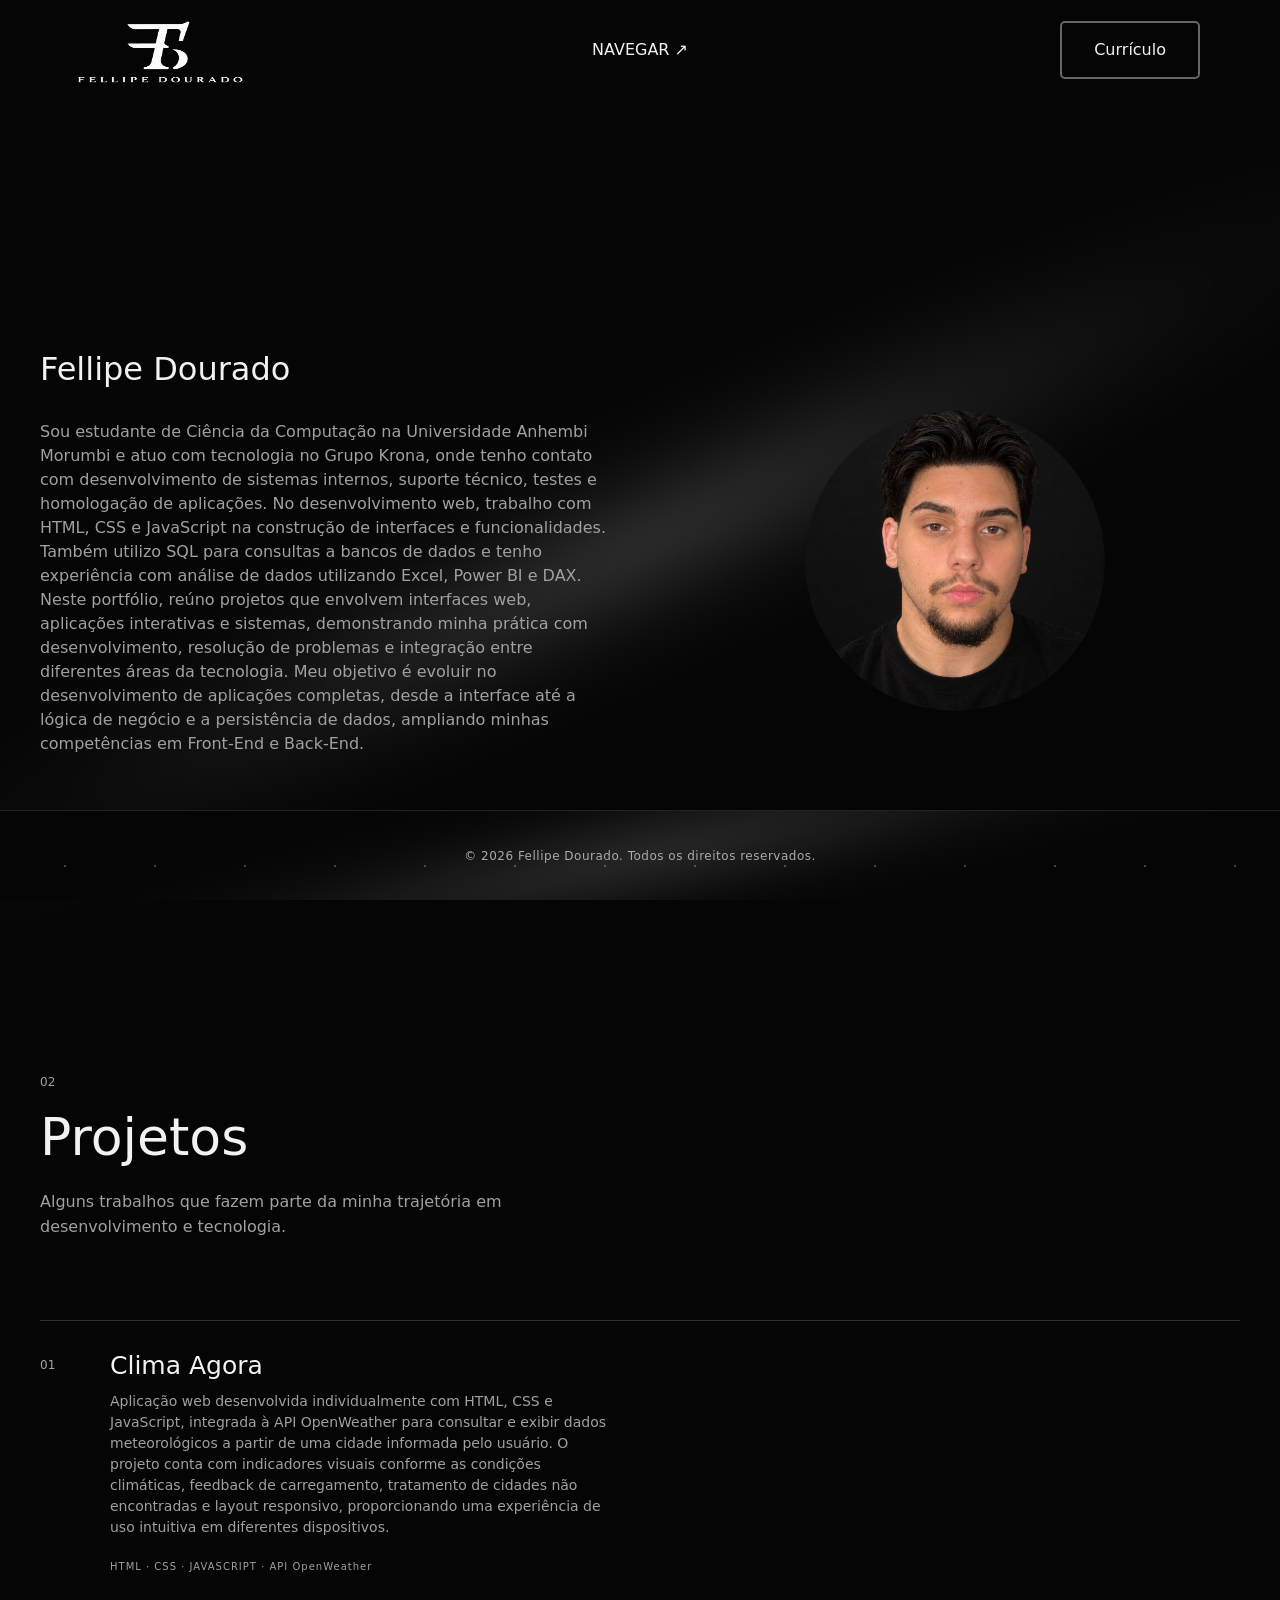
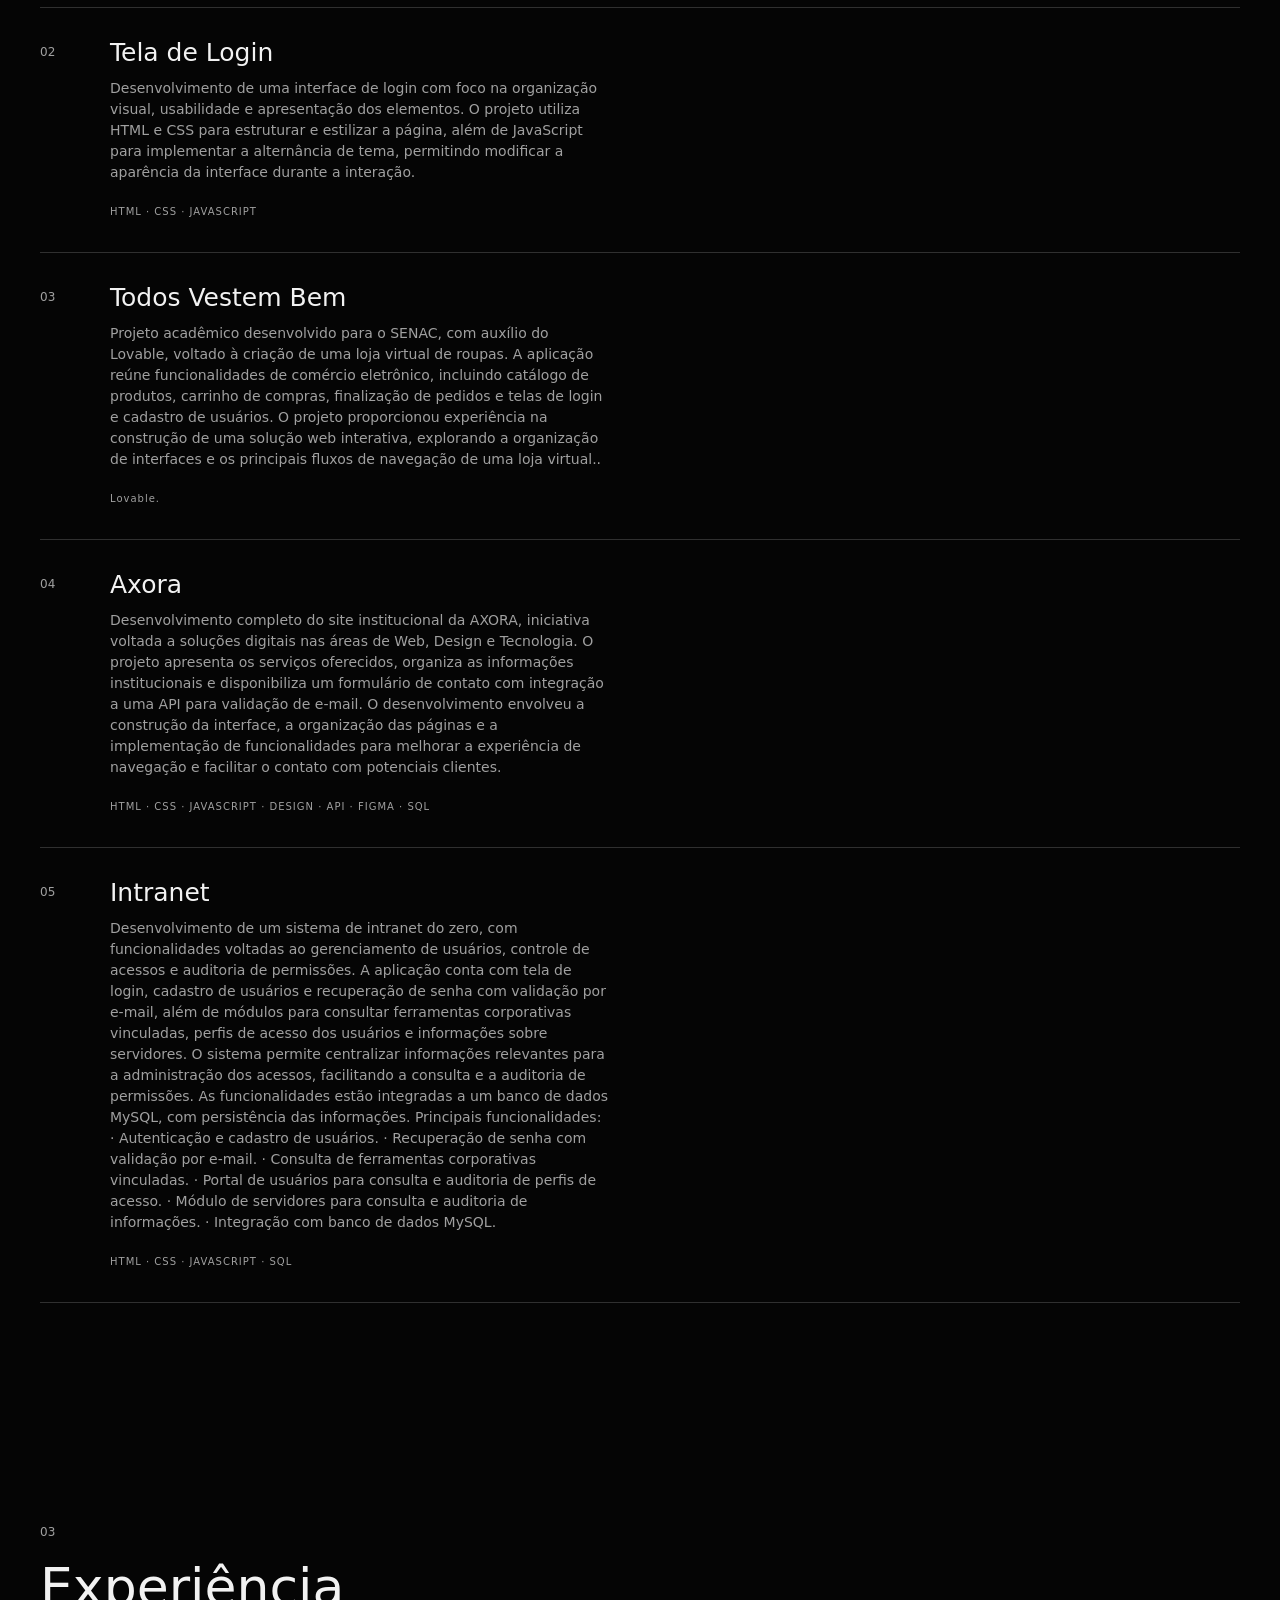
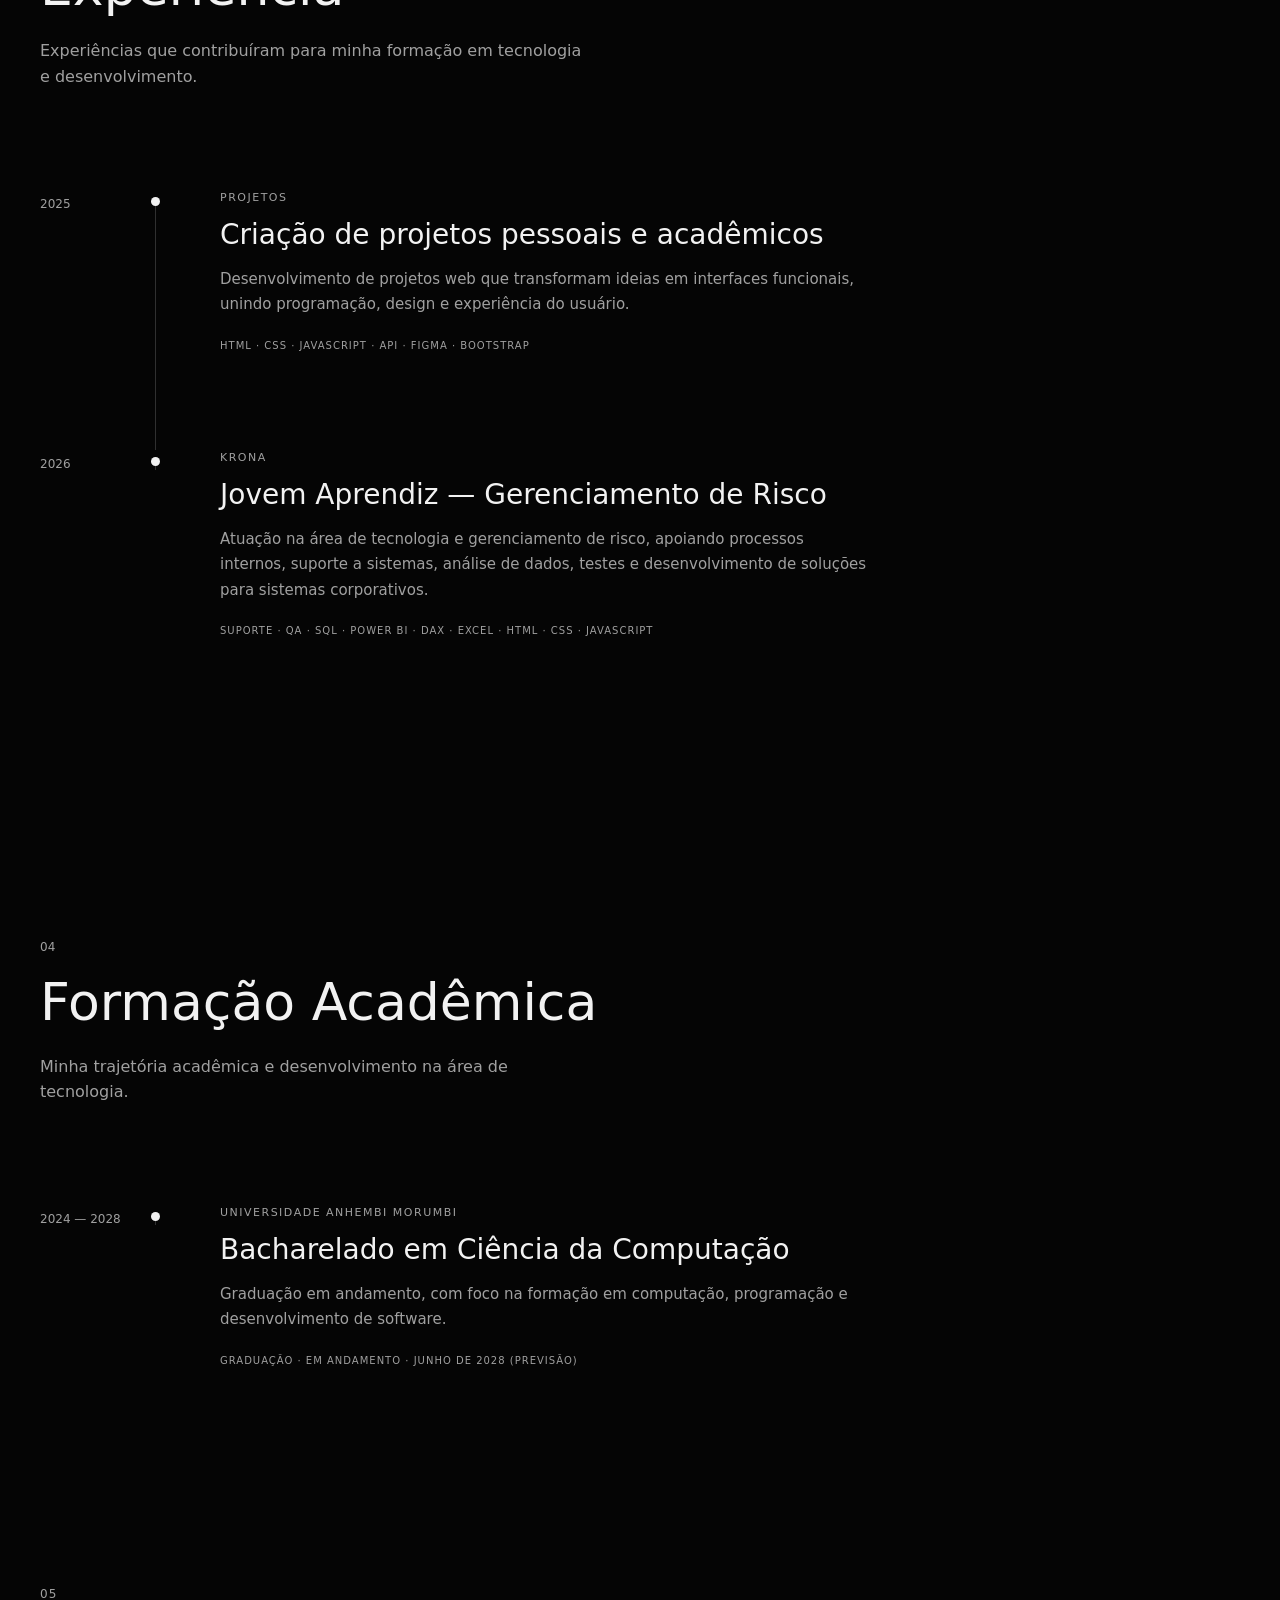
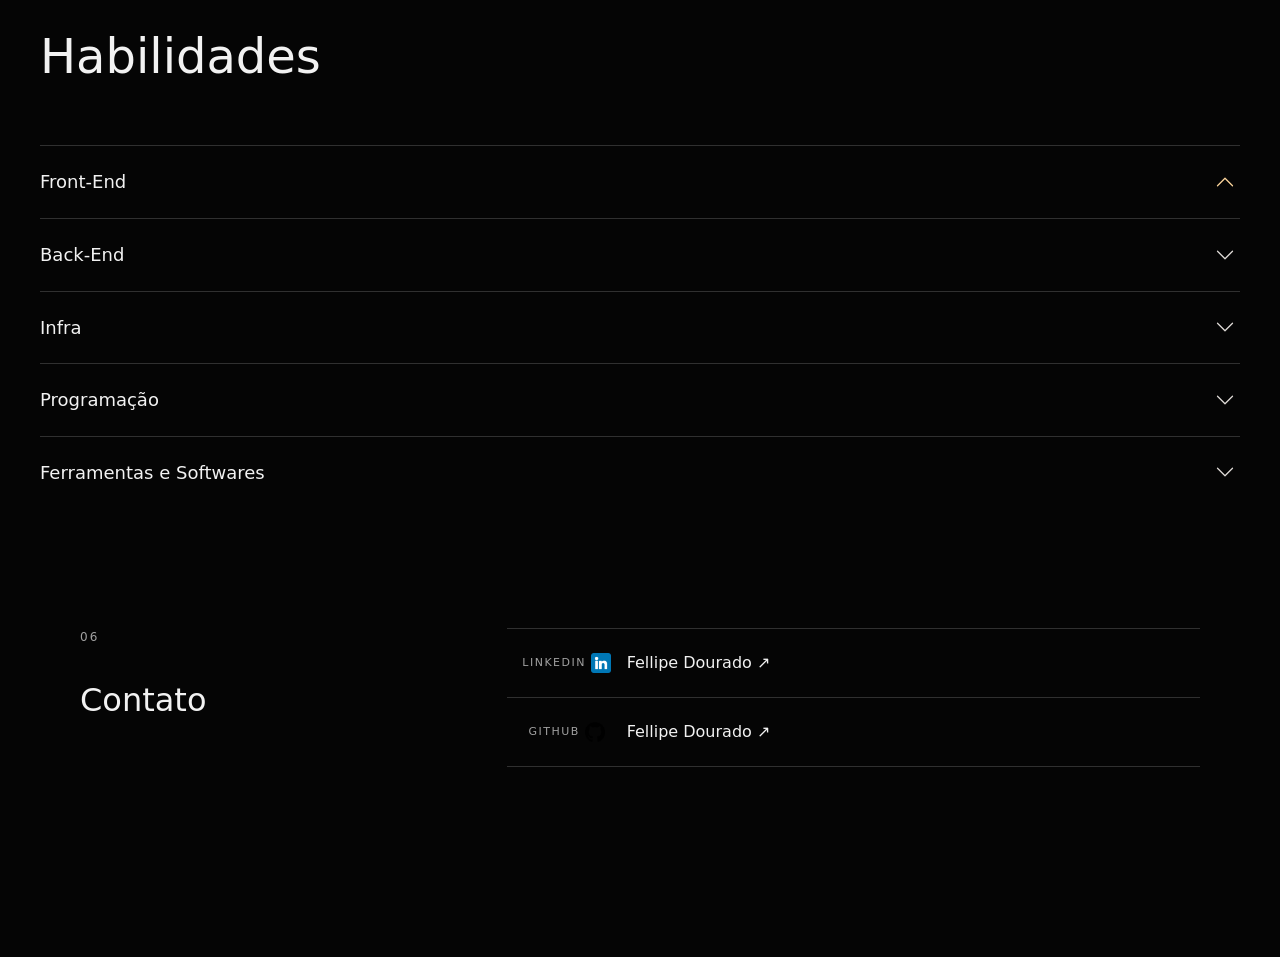
==== commit 3c6742e2: "melhotia na parte de habildades e criação da pasta ferramentas" ====
--- a/index.html
+++ b/index.html
@@ -449,6 +449,45 @@
                   <span class="visually-hidden">Previous</span>
                 </button>
                 <button class="carousel-control-next" type="button" data-bs-target="#carouselProgramacao"
+                  data-bs-slide="next">
+                  <span class="carousel-control-next-icon" aria-hidden="true"></span>
+                  <span class="visually-hidden">Next</span>
+                </button>
+              </div>
+            </div>
+          </div>
+        </div>
+
+        <div class="accordion-item">
+          <h2 class="accordion-header">
+            <button class="accordion-button collapsed" type="button" data-bs-toggle="collapse"
+              data-bs-target="#collapseFerramentas" aria-expanded="false" aria-controls="collapseFerramentas">
+              Ferramentas e Softwares
+            </button>
+          </h2>
+         <div id="collapseFerramentas" class="accordion-collapse collapse" data-bs-parent="#accordionExample">
+            <div class="accordion-body">
+              <div id="carouselFerramentas" class="carousel slide" data-bs-ride="carousel" data-bs-interval="3000">
+                <div class="carousel-inner">
+                  <div class="carousel-item active">
+                    <img src="./ferramentas/obsidian.png" class="d-block w-100" alt="Ferramentas e Softwares">
+                  </div>
+                  <div class="carousel-item">
+                    <img src="./" class="d-block w-100" alt="Ferramentas e Softwares">
+                  </div>
+                <div class="carousel-item">
+                    <img src="./" class="d-block w-100" alt="Ferramentas e Softwares">
+                  </div>
+                <div class="carousel-item">
+                    <img src="./" class="d-block w-100" alt="Ferramentas e Softwares">
+                  </div>
+                </div>
+                <button class="carousel-control-prev" type="button" data-bs-target="#carouselFerramentas"
+                  data-bs-slide="prev">
+                  <span class="carousel-control-prev-icon" aria-hidden="true"></span>
+                  <span class="visually-hidden">Previous</span>
+                </button>
+                <button class="carousel-control-next" type="button" data-bs-target="#carouselFerramentas"
                   data-bs-slide="next">
                   <span class="carousel-control-next-icon" aria-hidden="true"></span>
                   <span class="visually-hidden">Next</span>
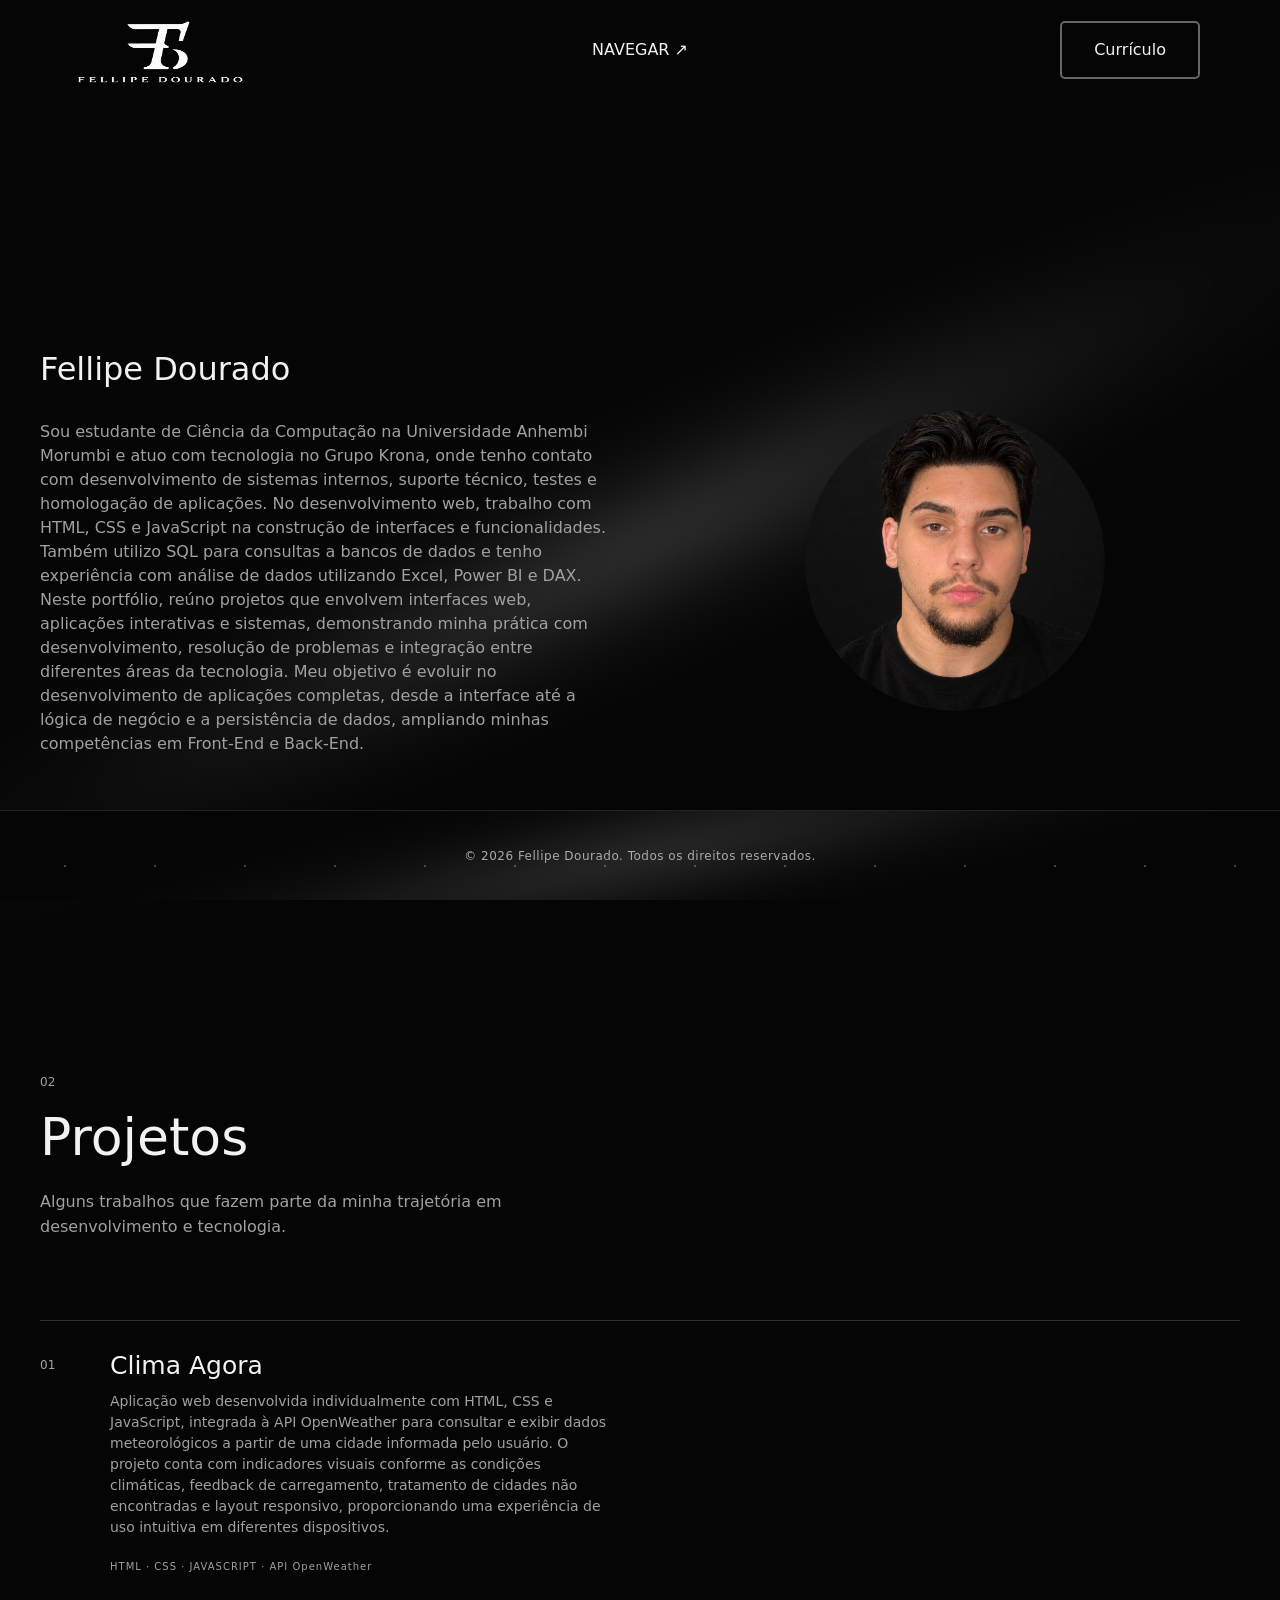
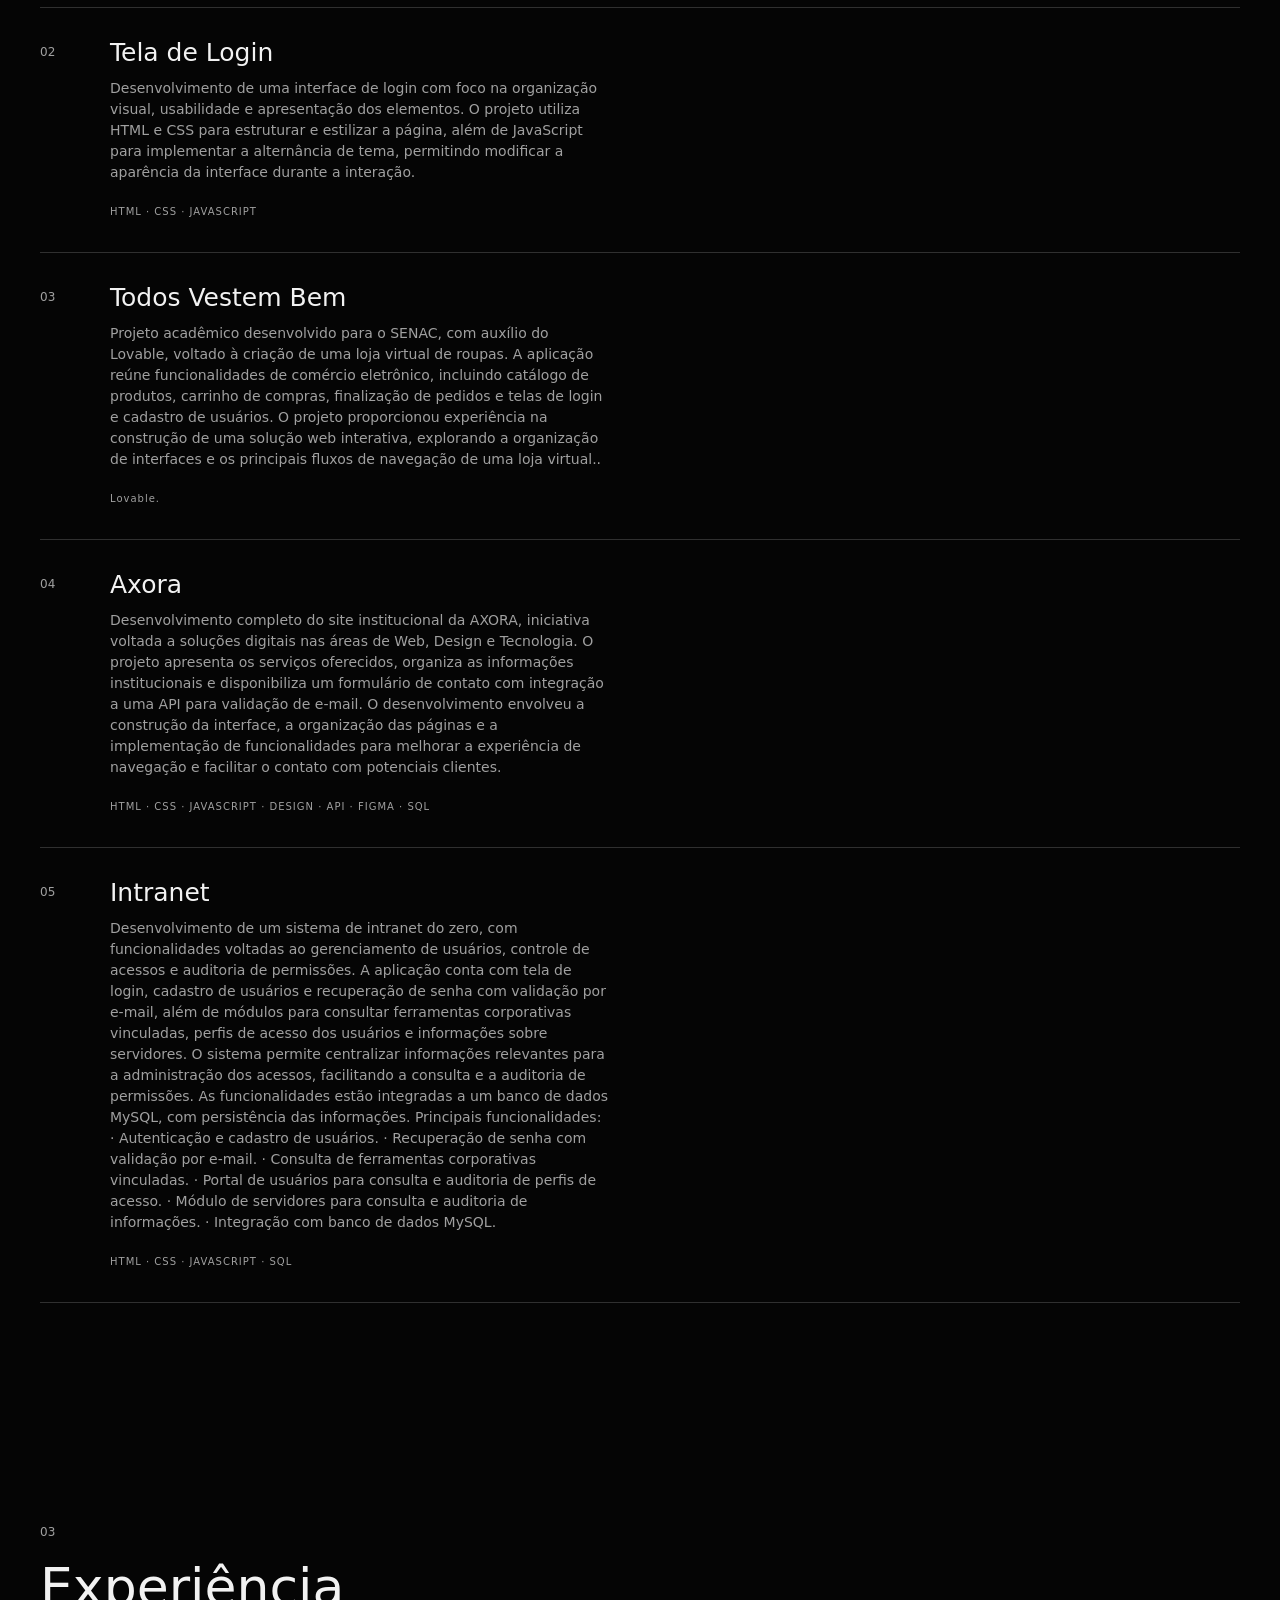
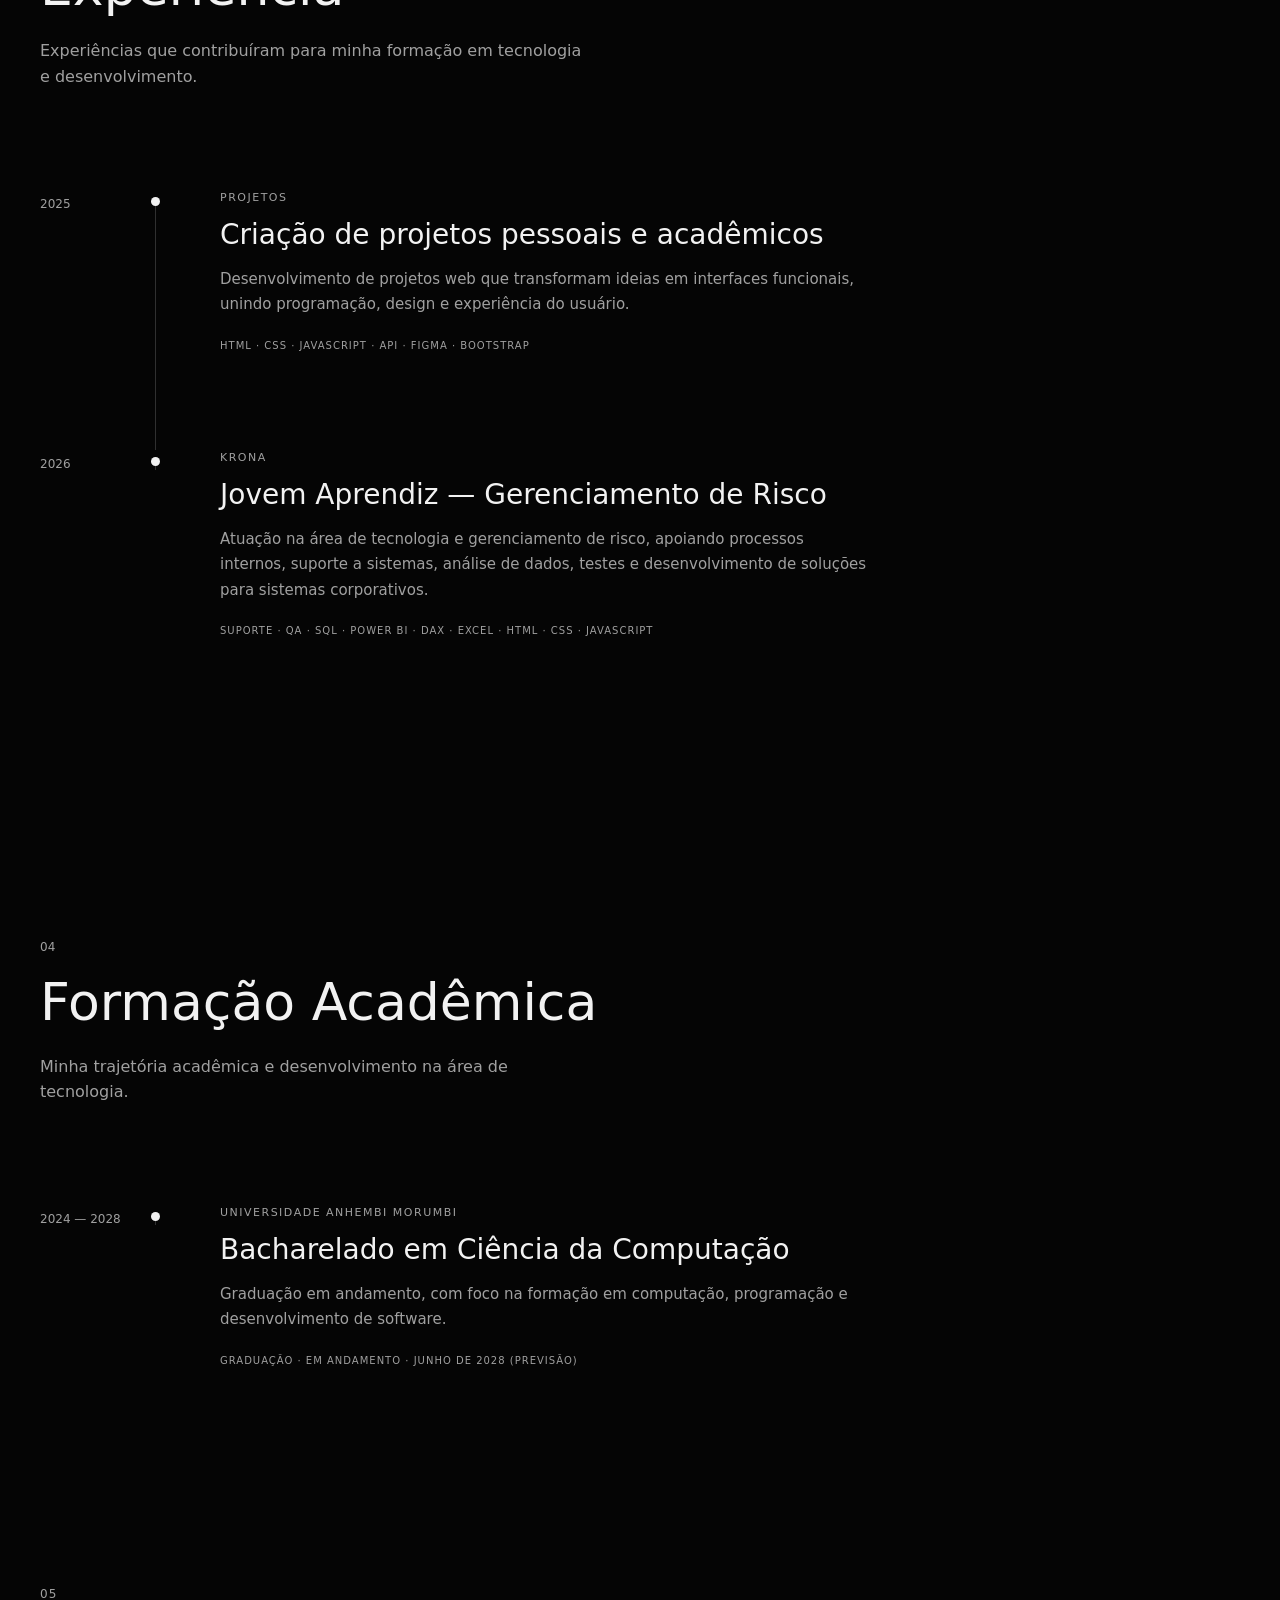
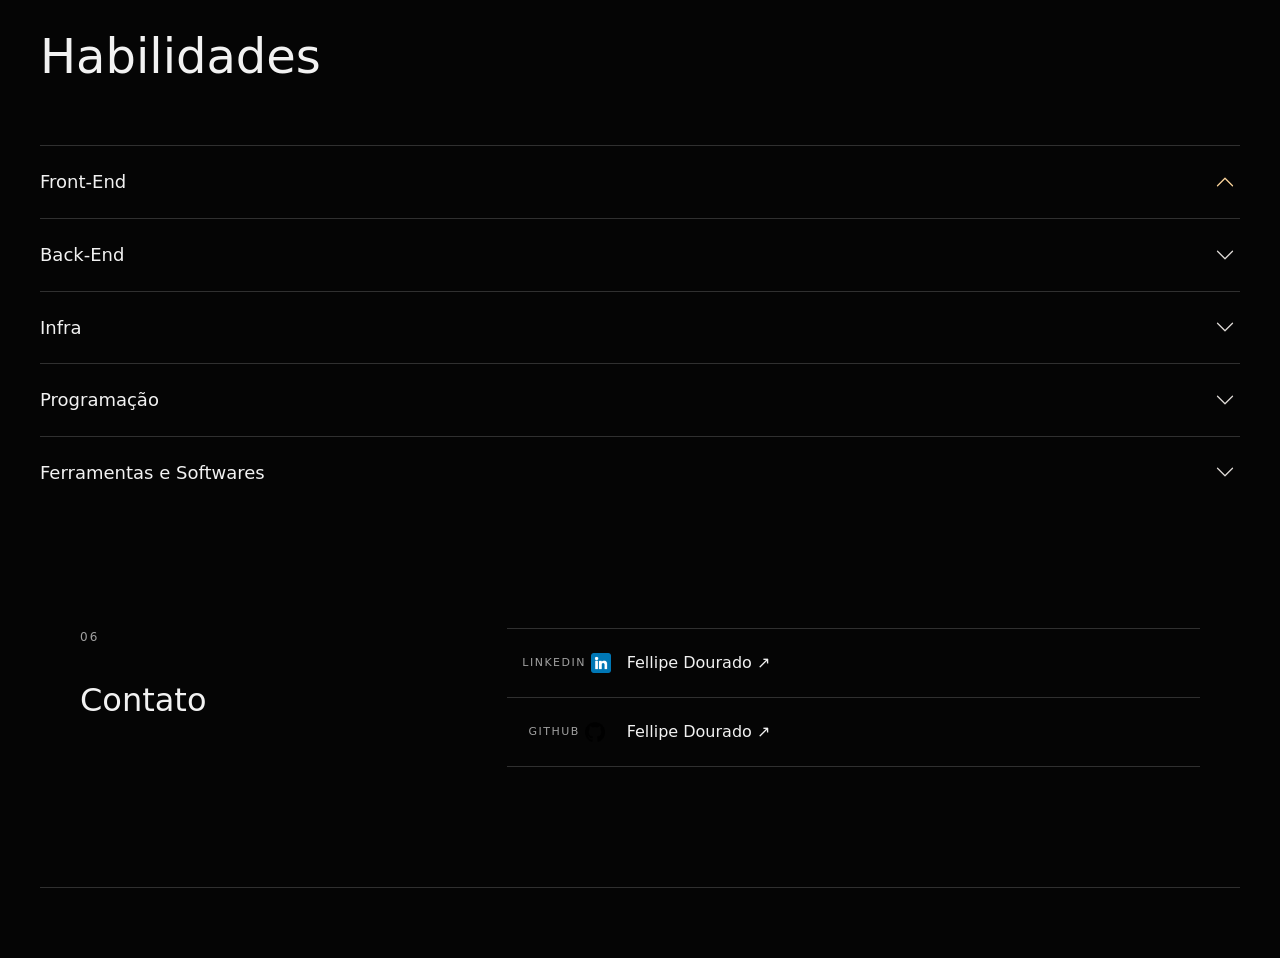
==== commit 366f1d52: "add comentarios" ====
--- a/index.html
+++ b/index.html
@@ -472,7 +472,7 @@
                   <div class="carousel-item active">
                     <img src="./ferramentas/obsidian.png" class="d-block w-100" alt="Ferramentas e Softwares">
                   </div>
-                  <div class="carousel-item">
+                 <!-- <div class="carousel-item">
                     <img src="./" class="d-block w-100" alt="Ferramentas e Softwares">
                   </div>
                 <div class="carousel-item">
@@ -490,7 +490,7 @@
                 <button class="carousel-control-next" type="button" data-bs-target="#carouselFerramentas"
                   data-bs-slide="next">
                   <span class="carousel-control-next-icon" aria-hidden="true"></span>
-                  <span class="visually-hidden">Next</span>
+                  <span class="visually-hidden">Next</span> -->
                 </button>
               </div>
             </div>
